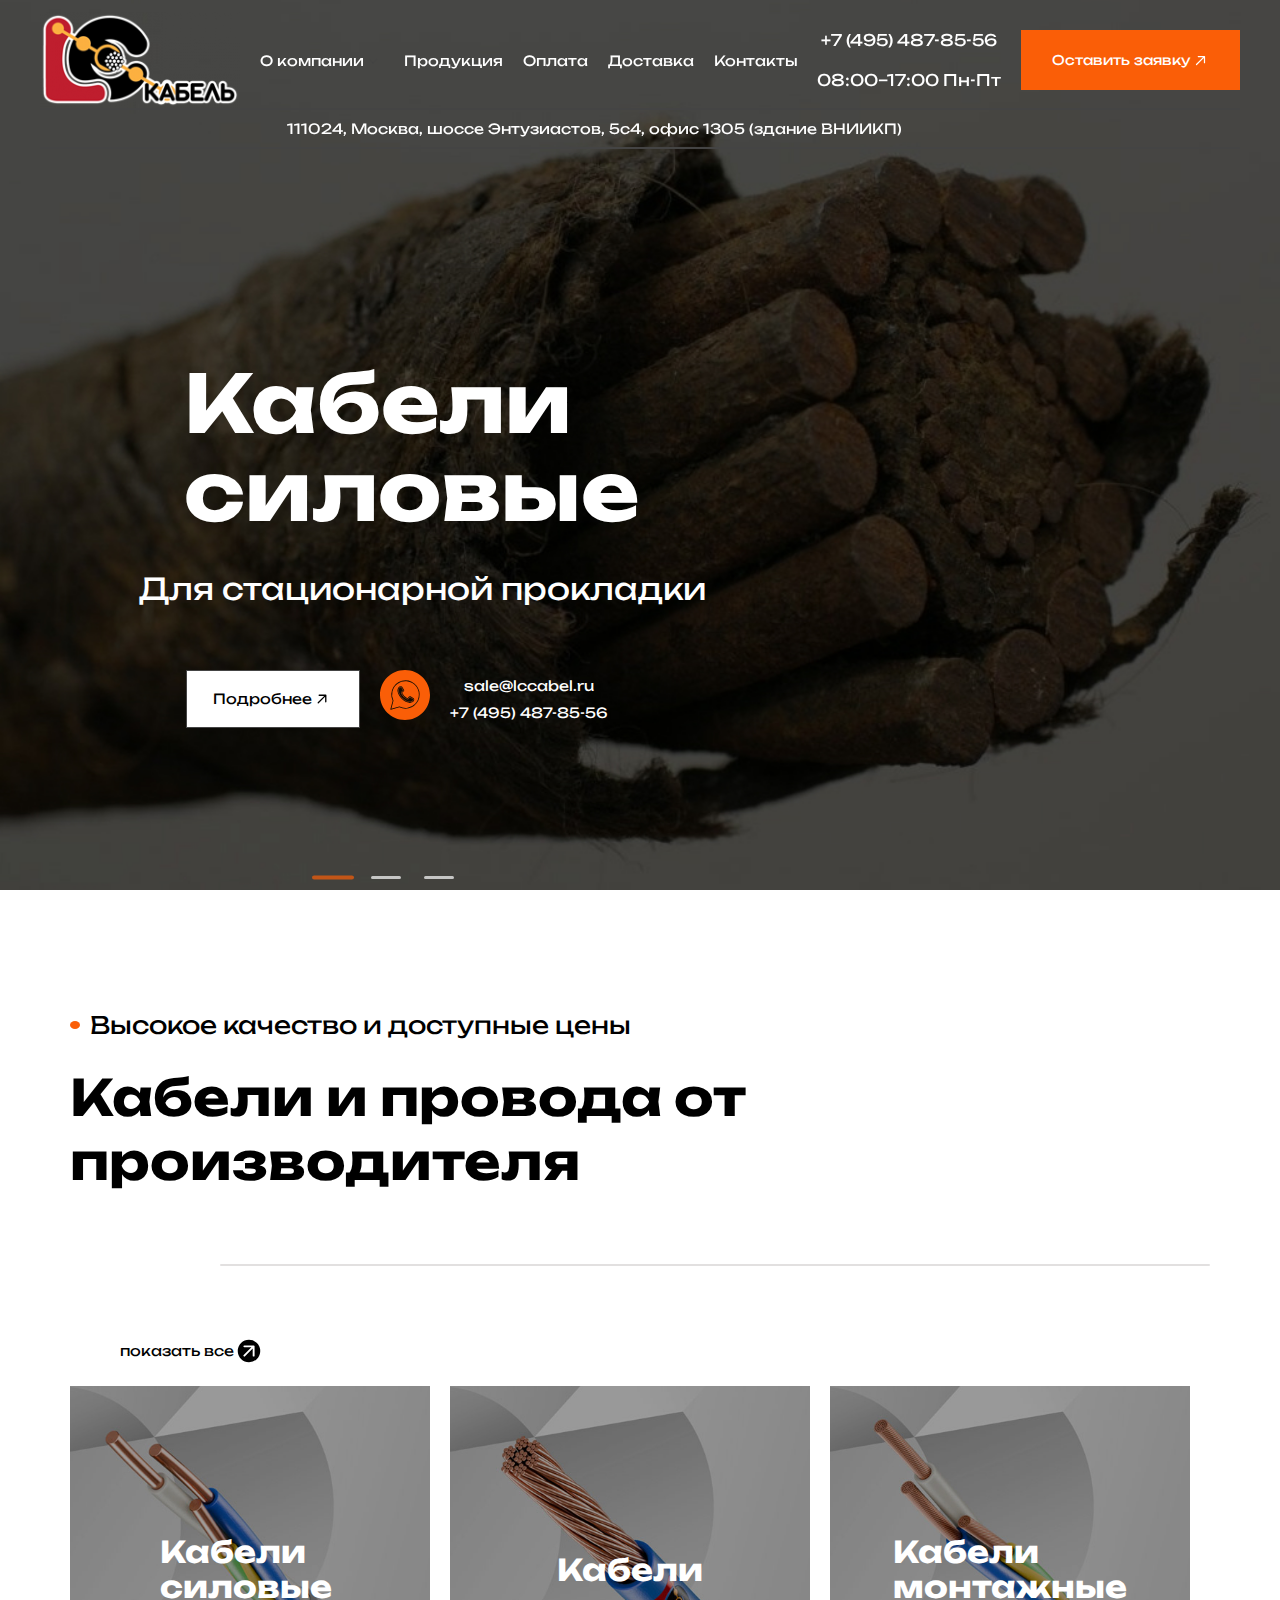
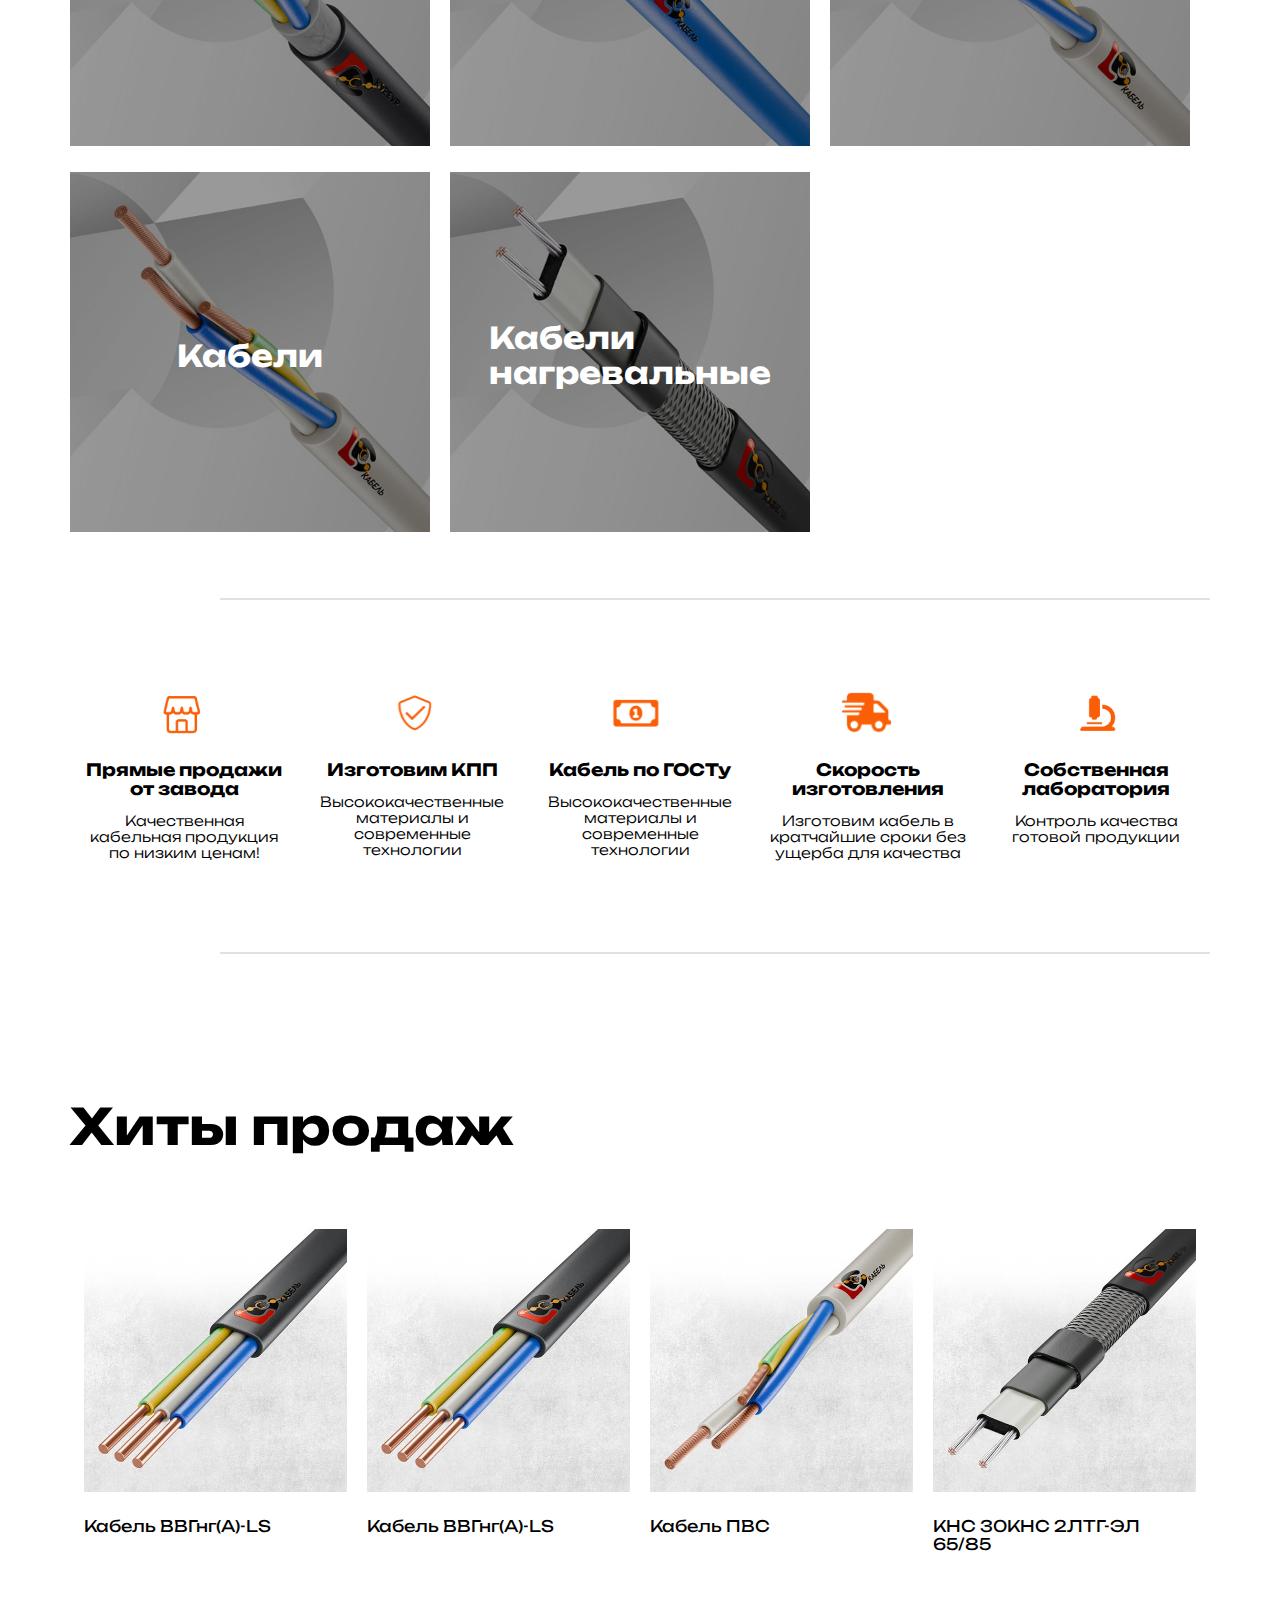
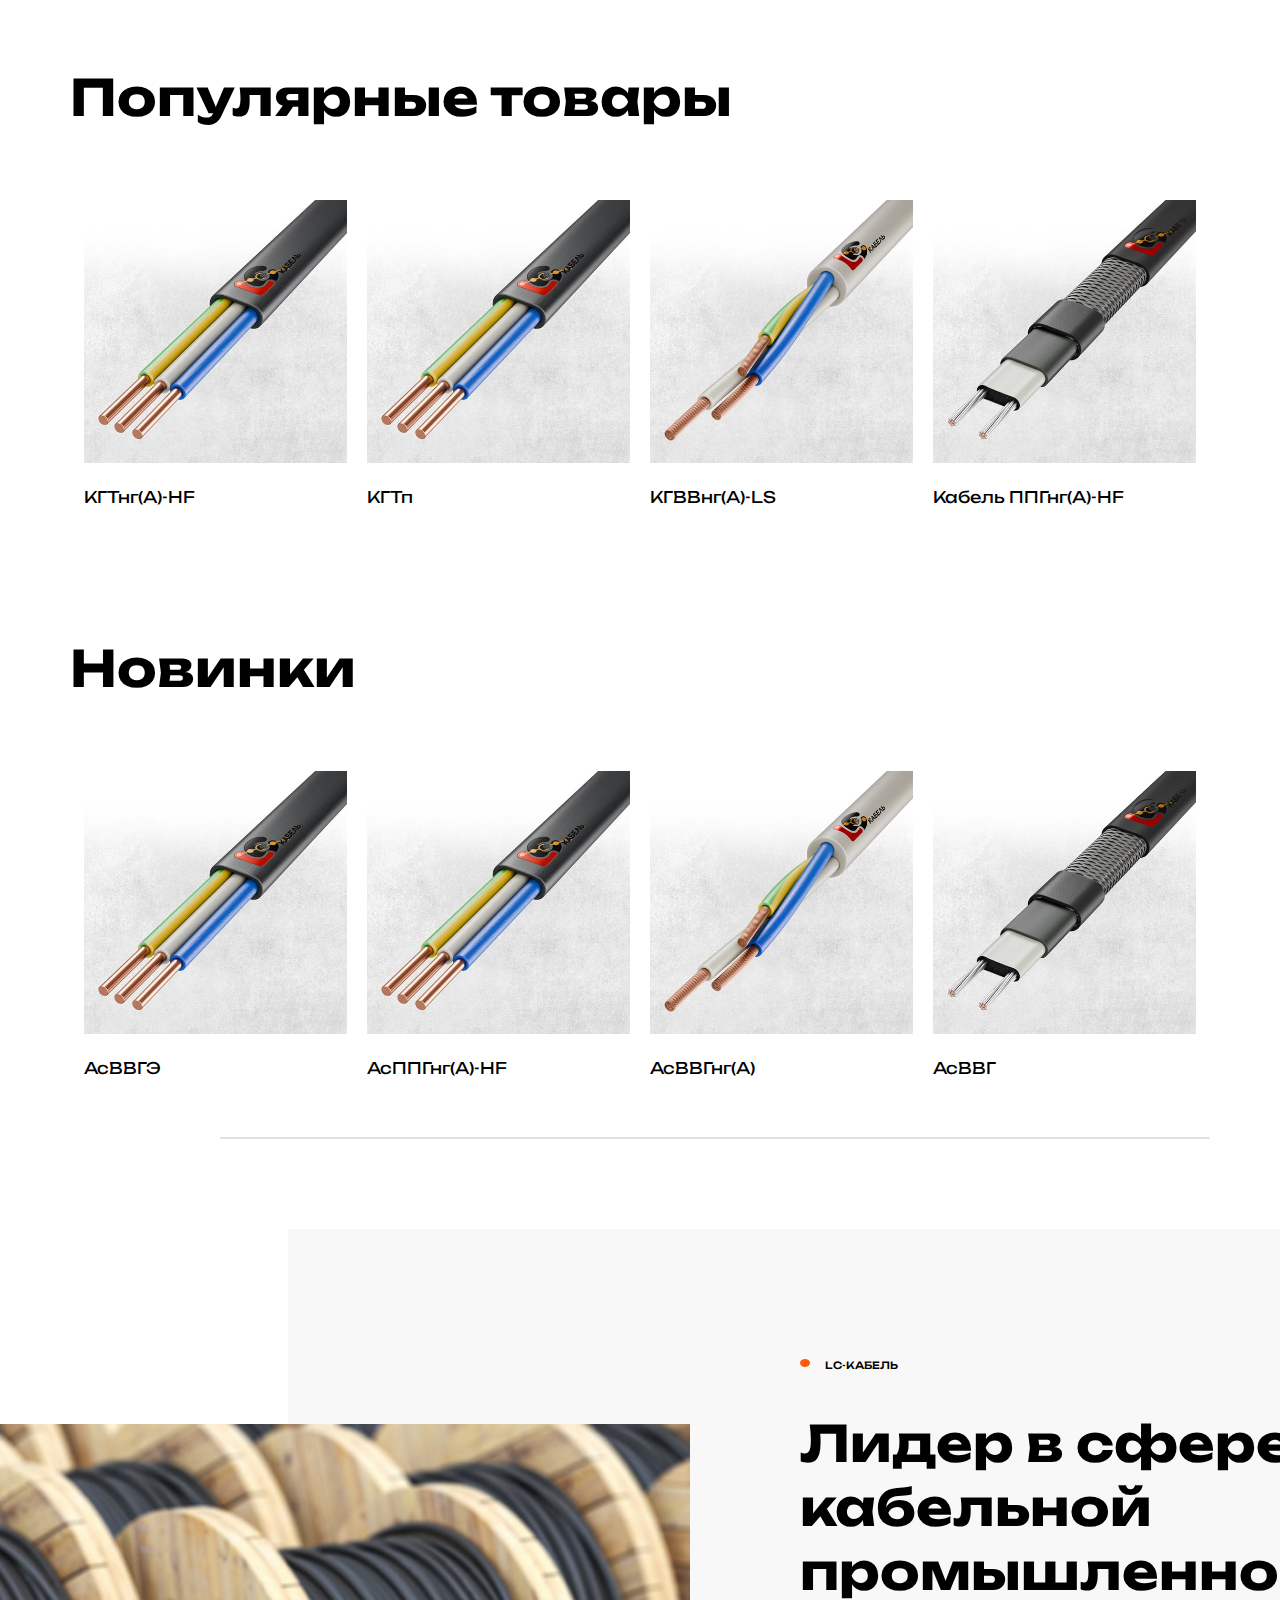
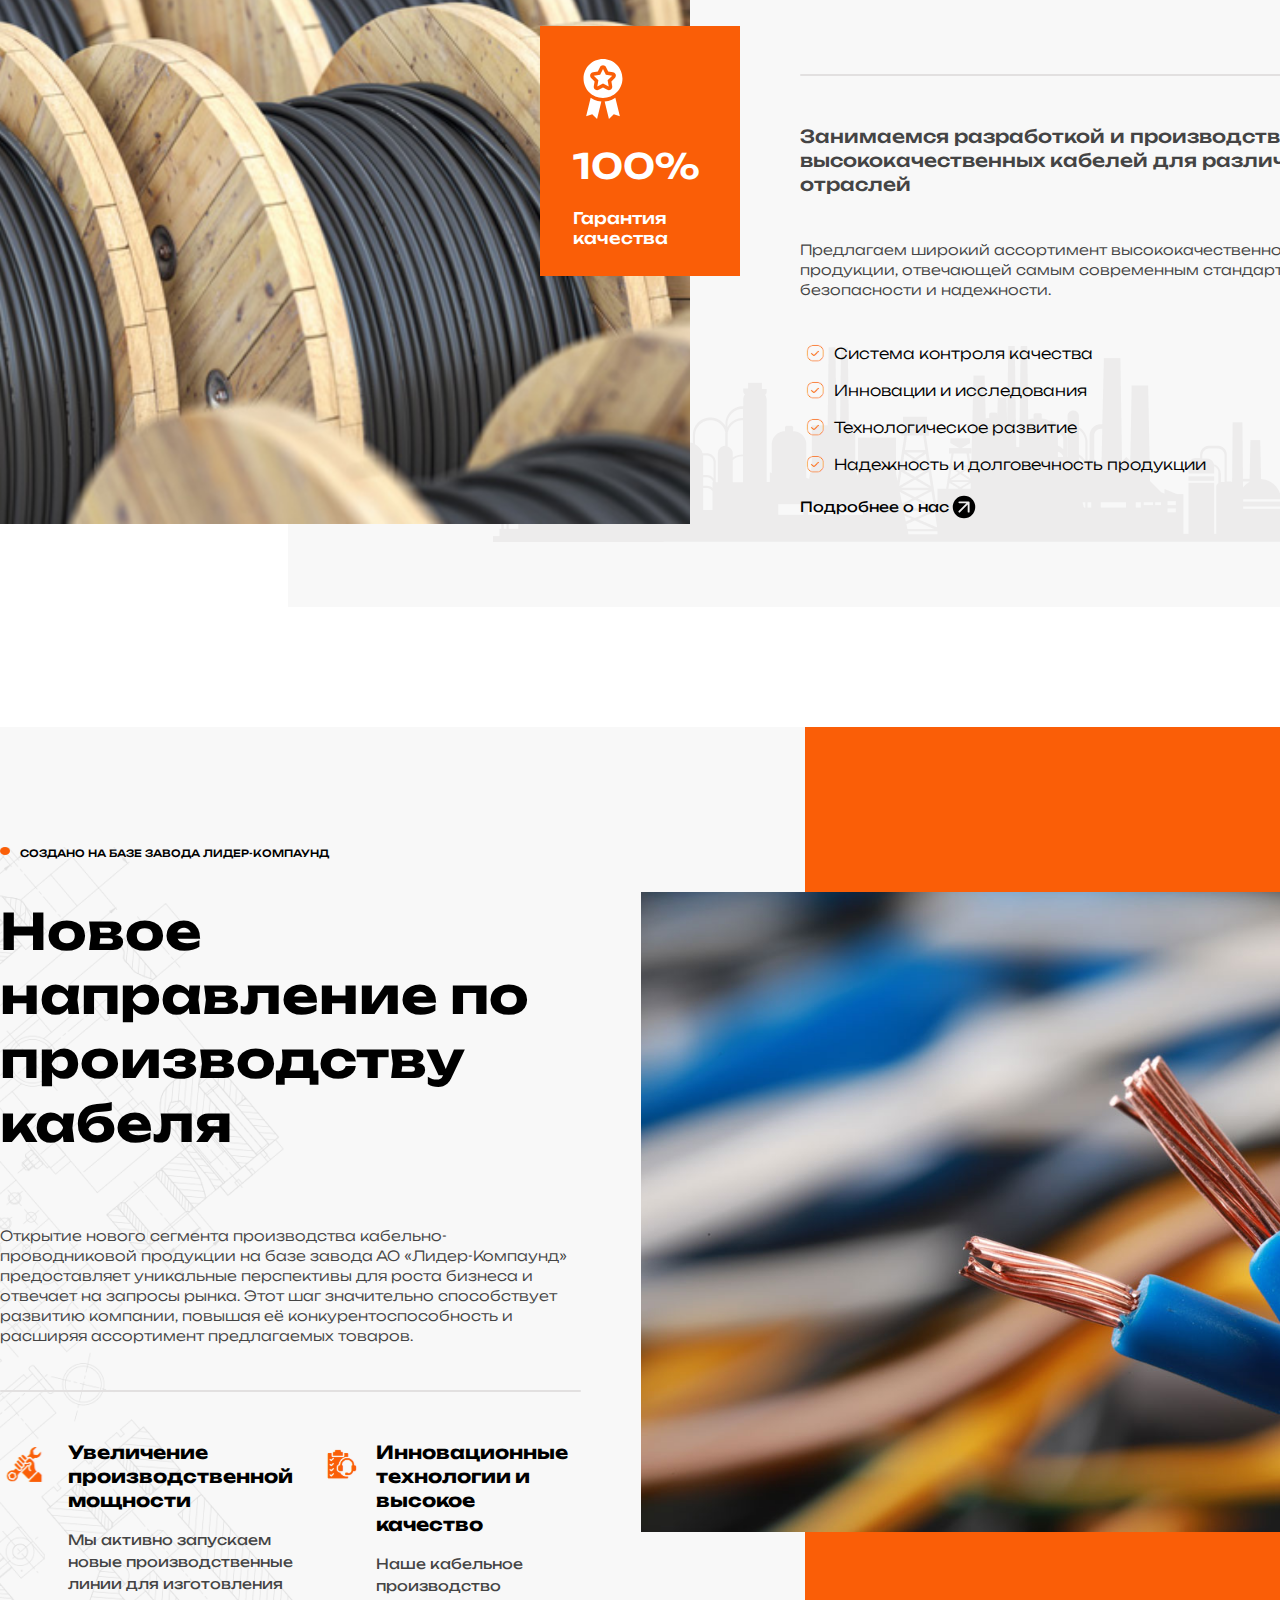
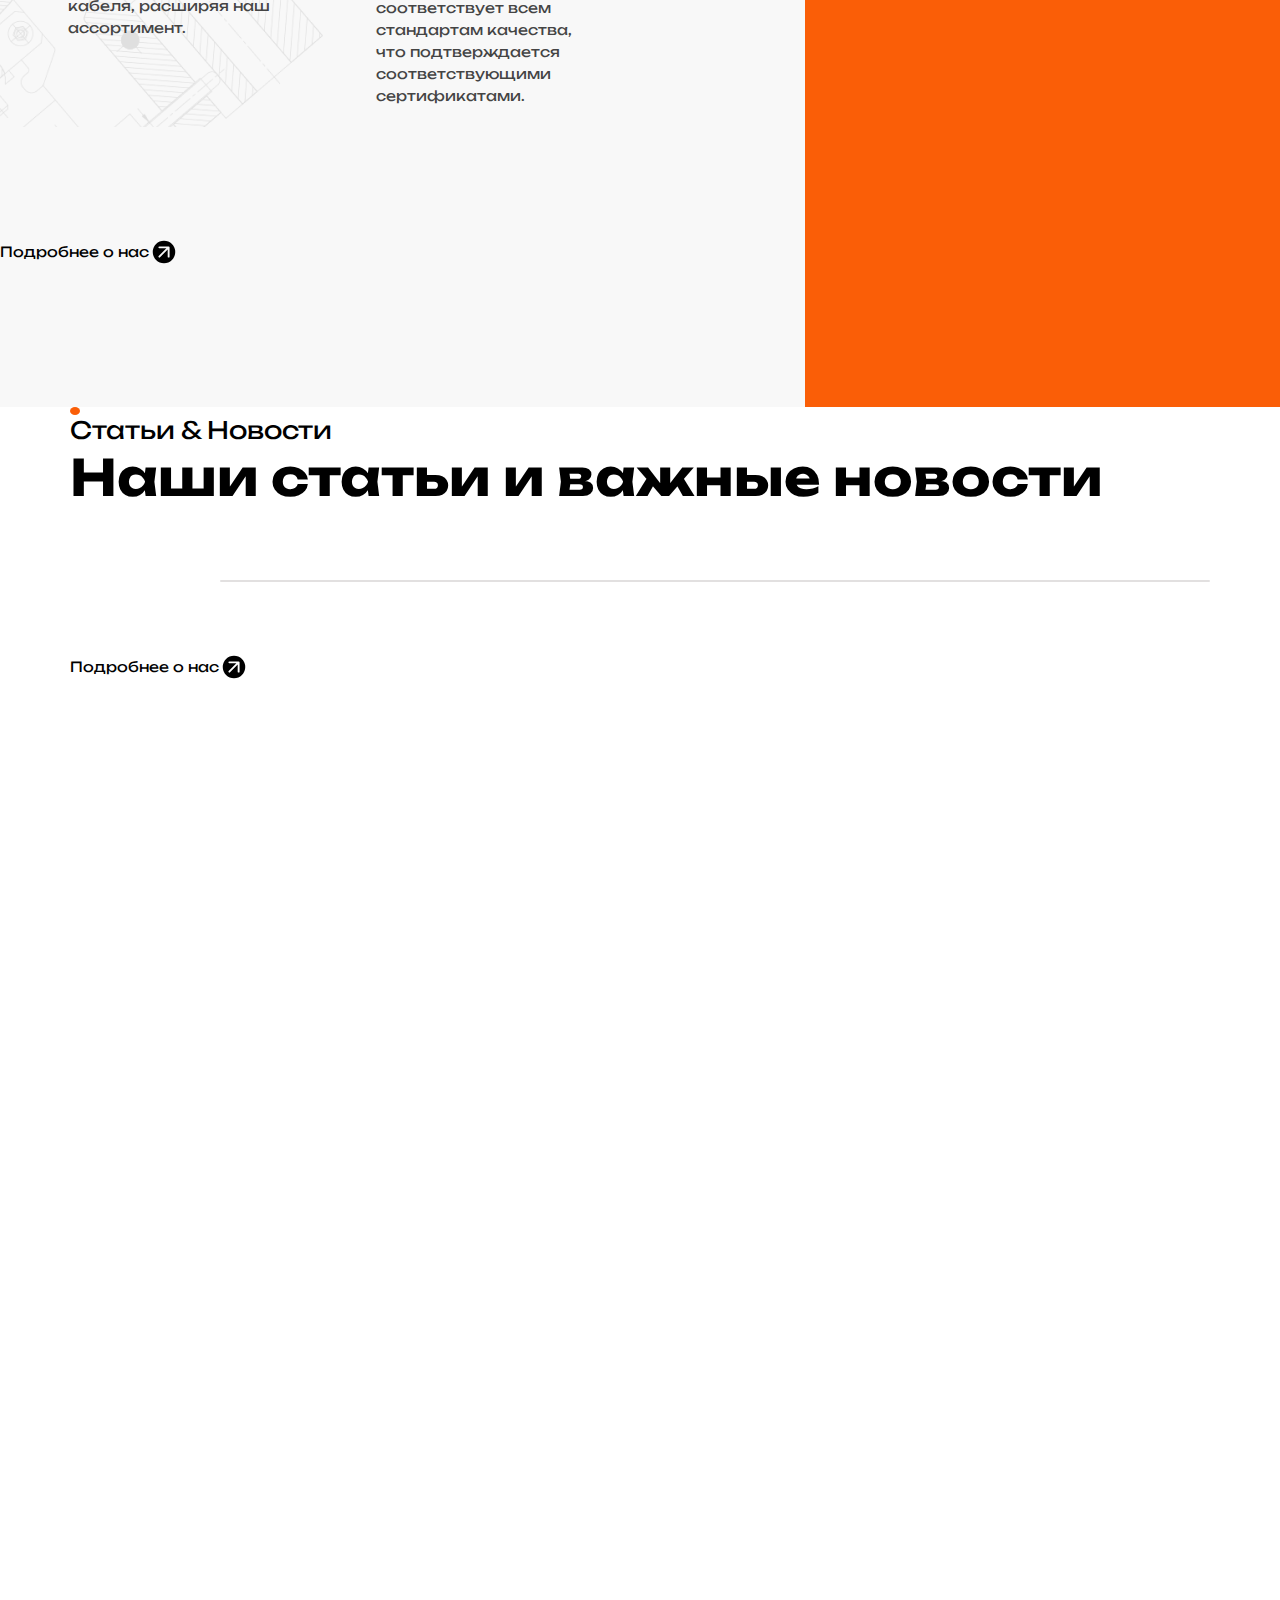
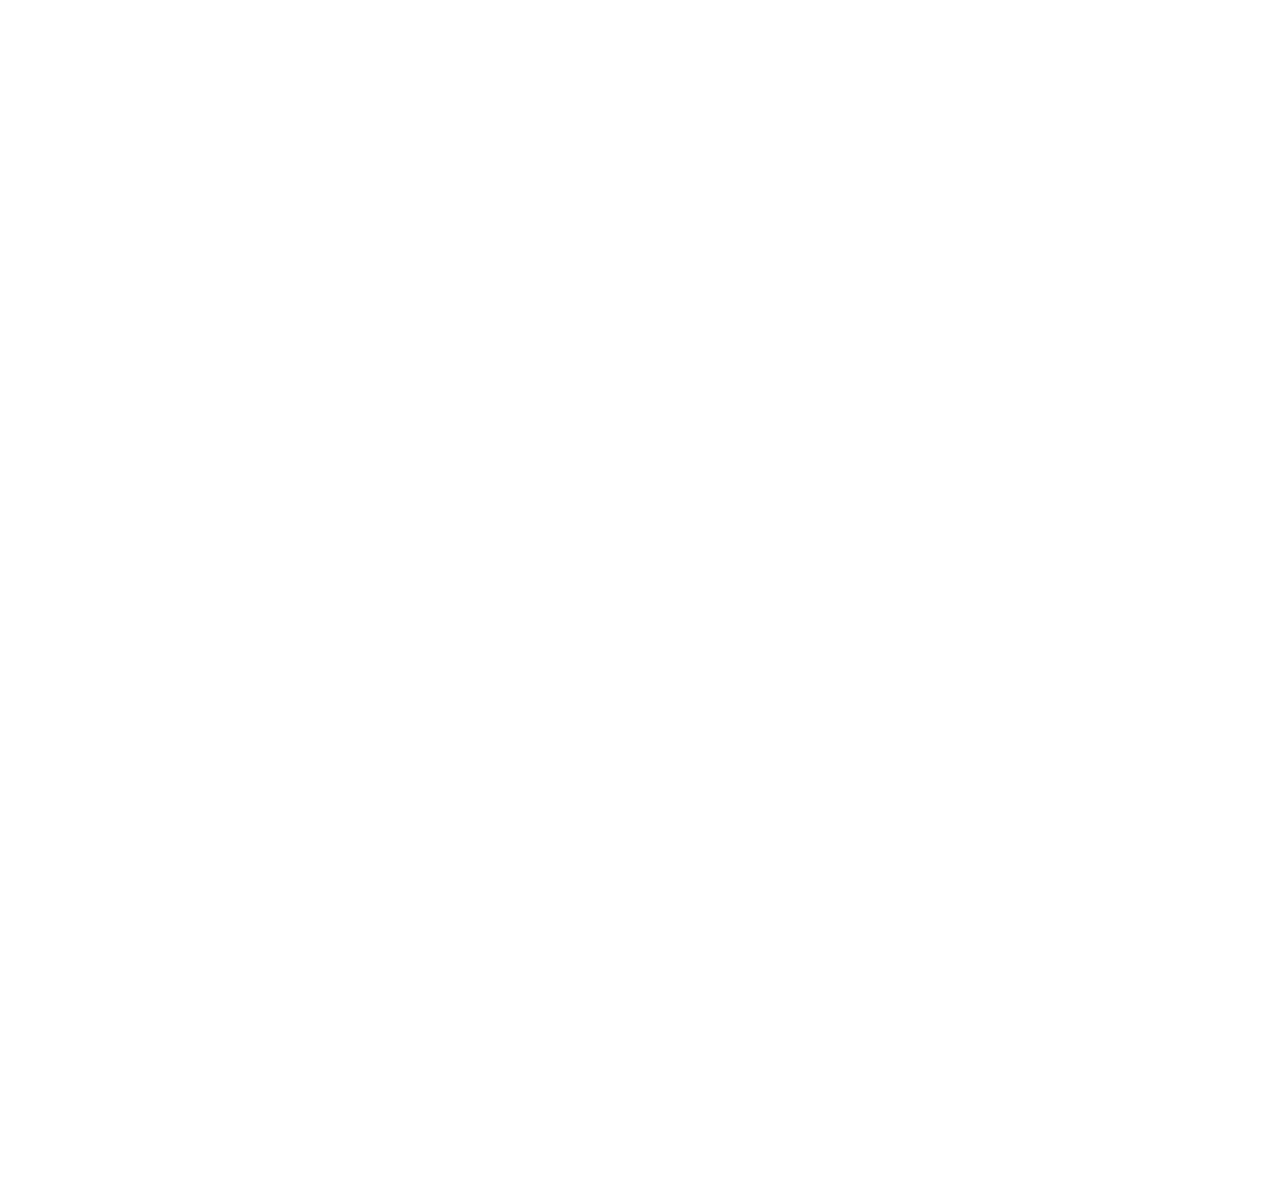
==== index.html @ e9dbd846 "Сделал еще несколько блоков" ====
<!DOCTYPE html>
<html lang="ru">
<head>
    <meta charset="UTF-8">
    <meta name="viewport" content="width=device-width, initial-scale=1.0">
    <title>Кабели и провода в москве</title>
    <link rel="stylesheet" href="css/splide.min.css">
    <link rel="stylesheet" href="css/style.min.css">
</head>
<body>
    <header class="header">    
        <div class="header__wrapper">
            <a href="#" class="header__logo">
                <div class="header__logo-img">
                    <img src="icons/logo.png" alt="logo">
                </div>
            </a>
            <nav class="header__nav">
                <ul class="header__list">
                    <li class="header__item"><a href="#" class="header__link header__link-one">О компании</a></li>
                    <li class="header__item"><a href="#" class="header__link">Продукция</a></li>
                    <li class="header__item"><a href="#" class="header__link">Оплата</a></li>
                    <li class="header__item"><a href="#" class="header__link">Доставка</a></li>
                    <li class="header__item"><a href="#" class="header__link">Контакты</a></li>
                </ul>
            </nav>
            <div class="header__contacts">
                <a href="tel:++7(495)4878556" class="header__contacts-item">+7 (495) 487-85-56</a>
                <span class="header__contacts-item">08:00–17:00 Пн-Пт</span>
            </div>
            <button class="header__btn btn">
                <span>Оставить заявку</span>
                <div class="header__btn-img">
                    <img src="icons/arrow-right.svg" alt="arrow-right">
                </div>
            </button>
        </div>
        <div class="header__addres">
            111024, Москва, шоссе Энтузиастов, 5с4, офис 1305 (здание ВНИИКП)
        </div>   
    </header>
    <main class="content">
        <article class="main">
            <div class="splide" id="slider1" role="group" aria-label="Splide Basic HTML Example">
                <div class="splide__track">
                        <ul class="splide__list">
                            <li class="splide__slide"  data-splide-interval="3000">
                                <div class="main__item">
                                    <img src="img/main-1.jpg" alt="photo-1">
                                    <h2 class="main__item-title">Кабели силовые</h2>
                                    <h4 class="main__item-subtitle">Для стационарной прокладки</h4>
                                    <div class="main__item-down">
                                        <a href="#" class="main__item-btn">
                                            <div class="main__item-name">Подробнее</div>
                                            <div class="main__item-icon">
                                                <img src="icons/arrow-right-black.svg" alt="arrow-right">                                                
                                            </div>
                                        </a>
                                        <a href="#" class="main__item-img">
                                            <img src="icons/phone-message.svg" alt="message-phone">
                                        </a>
                                        <div class="main__item-contacts">
                                            <a href="#" class="main__item-link">sale@lccabel.ru</a>
                                            <a href="#" class="main__item-link">+7 (495) 487-85-56</a>
                                        </div>
                                    </div>
                                </div>
                            </li>
                            <li class="splide__slide"  data-splide-interval="3000">
                                <div class="main__item">
                                    <img src="img/main-2.jpg" alt="photo-2">
                                    <h2 class="main__item-title">ОЕМ производство</h2>
                                    <h4 class="main__item-subtitle main__item-subtitle--slide2">Изготовление кабельно-проводниковой продлукции по вашему техническому заданию</h4>
                                    <div class="main__item-down main__item-down--slide2">
                                        <a href="#" class="main__item-img">
                                            <img src="icons/phone-message.svg" alt="message-phone">
                                        </a>
                                        <div class="main__item-contacts">
                                            <a href="#" class="main__item-link">sale@lccabel.ru</a>
                                            <a href="#" class="main__item-link">+7 (495) 487-85-56</a>
                                        </div>
                                    </div>
                                </div>
                            </li>
                            <li class="splide__slide"  data-splide-interval="3000">
                                <div class="main__item">
                                    <img src="img/main-3.jpg" alt="photo-3">
                                    <h2 class="main__item-title">Кабели монтажные</h2>
                                    <h4 class="main__item-subtitle main__item-subtitle--slide3">Для прокладки внутри помещений и наружных сооружений</h4>
                                    <div class="main__item-down">
                                        <a href="#" class="main__item-btn">
                                            <div class="main__item-name">Подробнее</div>
                                            <div class="main__item-icon">
                                                <img src="icons/arrow-right-black.svg" alt="arrow-right">                                                
                                            </div>
                                        </a>
                                        <a href="#" class="main__item-img">
                                            <img src="icons/phone-message.svg" alt="message-phone">
                                        </a>
                                        <div class="main__item-contacts">
                                            <a href="#" class="main__item-link">sale@lccabel.ru</a>
                                            <a href="#" class="main__item-link">+7 (495) 487-85-56</a>
                                        </div>
                                    </div>
                                </div>
                            </li>
                        </ul>
                </div>
            </div>
        </article>
        <article class="cables">
            <div class="container">
                <div class="cables__top">
                    <span class="cables__title-cyrcle title__cyrcle"></span>
                    <h2 class="cables__subtitle">Высокое качество и доступные цены</h2>
                </div>
                <h2 class="cables__title title">Кабели и провода от производителя</h2>
                <div class="line"></div>
                <a href="#" class="cables__more">
                    <div class="cables__more-text">показать все</div>
                    <div class="cables__more-img">
                        <img src="icons/arrow-right-black2.svg" alt="arrow-black2">
                    </div>
                </a>
                <div class="cables__wrapper">
                    <a href="#" class="cables__item">
                        <div class="cables__item-img">
                            <img src="img/silovye.jpg" alt="cabels silovye">
                        </div>
                        <h3 class="cables__item-title">Кабели силовые</h3>
                    </ф>
                    <a href="#" class="cables__item">
                        <div class="cables__item-img">
                            <img src="img/provoda.jpg" alt="provoda">
                        </div>
                        <h3 class="cables__item-title">Кабели </h3>
                    </a>
                    <a href="#" class="cables__item">
                        <div class="cables__item-img">
                            <img src="img/montazhnye.jpg" alt="montazhnye">
                        </div>
                        <h3 class="cables__item-title">Кабели монтажные</h3>
                    </a>
                    <a href="#" class="cables__item">
                        <div class="cables__item-img">
                            <img src="img/montazhnye.jpg" alt="montazhnye">
                        </div>
                        <h3 class="cables__item-title">Кабели</h3>
                    </a>
                    <a href="#" class="cables__item">
                        <div class="cables__item-img">
                            <img src="img/nagrevatelnye.jpg" alt="nagrevatelnye">
                        </div>
                        <h3 class="cables__item-title">Кабели нагревальные</h3>
                    </a>
                </div>
                <div class="line"></div>
            </div>
        </article>
        <article class="advantages">
            <div class="container">
                <div class="advantages__wrapper">
                    <div class="advantages__item">
                        <div class="advantages__item-icon">
                            <img src="icons/plant.svg" alt="plant">
                        </div>
                        <h2 class="advantages__item-title">Прямые продажи от завода</h2>
                        <p class="advantages__item-descr">Качественная кабельная продукция по низким ценам!</p>
                    </div>
                    <div class="advantages__item">
                        <div class="advantages__item-icon">
                            <img src="icons/kpp.svg" alt="kpp">
                        </div>
                        <h2 class="advantages__item-title">Изготовим КПП</h2>
                        <p class="advantages__item-descr">Высококачественные материалы и современные технологии</p>
                    </div>
                    <div class="advantages__item">
                        <div class="advantages__item-icon icon3">
                            <img src="icons/gost.svg" alt="gost">
                        </div>
                        <h2 class="advantages__item-title">Кабель по ГОСТу</h2>
                        <p class="advantages__item-descr">Высококачественные материалы и современные технологии</p>
                    </div>
                    <div class="advantages__item">
                        <div class="advantages__item-icon">
                            <img src="icons/spead.svg" alt="spead">
                        </div>
                        <h2 class="advantages__item-title">Скорость изготовления</h2>
                        <p class="advantages__item-descr">Изготовим кабель в кратчайшие сроки без ущерба для качества</p>
                    </div>
                    <div class="advantages__item">
                        <div class="advantages__item-icon">
                            <img src="icons/lab.svg" alt="lab">
                        </div>
                        <h2 class="advantages__item-title">Собственная лаборатория</h2>
                        <p class="advantages__item-descr">Контроль качества готовой продукции</p>
                    </div>
                </div>
                <div class="line"></div>
            </div>
        </article>
        <article class="hits">
            <div class="container">
                <div class="hits__title title">Хиты продаж</div>
                <div class="hits__wrapper">
                    <a href="#" class="hits__item">
                        <div class="hits__item-img">
                            <img src="img/hits1.jpg" alt="hits1">
                            <div class="hits__item-more">
                                <img src="icons/basket.svg" alt="basket">
                            </div>
                        </div>
                        <h3 class="hits__item-name">Кабель ВВГнг(А)-LS</h3>                        
                    </a>
                    <a href="#" class="hits__item">
                        <div class="hits__item-img">
                            <img src="img/hits1.jpg" alt="hits1">
                            <div class="hits__item-more">
                                <img src="icons/basket.svg" alt="basket">
                            </div>
                        </div>
                        <h3 class="hits__item-name">Кабель ВВГнг(А)-LS</h3>                        
                    </a>
                    <a href="#" class="hits__item">
                        <div class="hits__item-img">
                            <img src="img/hits2.jpg" alt="hits2">
                            <div class="hits__item-more">
                                <img src="icons/basket.svg" alt="basket">
                            </div>
                        </div>
                        <h3 class="hits__item-name">Кабель ПВС</h3>                        
                    </a>
                    <a href="#" class="hits__item">
                        <div class="hits__item-img">
                            <img src="img/hits3.jpg" alt="hits3">
                            <div class="hits__item-more">
                                <img src="icons/basket.svg" alt="basket">
                            </div>
                        </div>
                        <h3 class="hits__item-name">КНС 30КНС 2ЛТГ-ЭЛ 65/85</h3>                        
                    </a>
                </div>
            </div>
        </article>
        <article class="hits">
            <div class="container">
                <div class="hits__title title">Популярные товары</div>
                <div class="hits__wrapper">
                    <a href="#" class="hits__item">
                        <div class="hits__item-img">
                            <img src="img/hits1.jpg" alt="hits1">
                            <div class="hits__item-more">
                                <img src="icons/basket.svg" alt="basket">
                            </div>
                        </div>
                        <h3 class="hits__item-name">КГТнг(А)-HF</h3>                        
                    </a>
                    <a href="#" class="hits__item">
                        <div class="hits__item-img">
                            <img src="img/hits1.jpg" alt="hits1">
                            <div class="hits__item-more">
                                <img src="icons/basket.svg" alt="basket">
                            </div>
                        </div>
                        <h3 class="hits__item-name">КГТп</h3>                        
                    </a>
                    <a href="#" class="hits__item">
                        <div class="hits__item-img">
                            <img src="img/hits2.jpg" alt="hits2">
                            <div class="hits__item-more">
                                <img src="icons/basket.svg" alt="basket">
                            </div>
                        </div>
                        <h3 class="hits__item-name">КГВВнг(А)-LS</h3>                        
                    </a>
                    <a href="#" class="hits__item">
                        <div class="hits__item-img">
                            <img src="img/hits3.jpg" alt="hits3">
                            <div class="hits__item-more">
                                <img src="icons/basket.svg" alt="basket">
                            </div>
                        </div>
                        <h3 class="hits__item-name">Кабель ППГнг(А)-HF</h3>                        
                    </a>
                </div>
            </div>
        </article>
        <article class="hits">
            <div class="container">
                <div class="hits__title title">Новинки</div>
                <div class="hits__wrapper">
                    <a href="#" class="hits__item">
                        <div class="hits__item-img">
                            <img src="img/hits1.jpg" alt="hits1">
                            <div class="hits__item-more">
                                <img src="icons/basket.svg" alt="basket">
                            </div>
                        </div>
                        <h3 class="hits__item-name">АсВВГЭ</h3>                        
                    </a>
                    <a href="#" class="hits__item">
                        <div class="hits__item-img">
                            <img src="img/hits1.jpg" alt="hits1">
                            <div class="hits__item-more">
                                <img src="icons/basket.svg" alt="basket">
                            </div>
                        </div>
                        <h3 class="hits__item-name">АсППГнг(А)-HF</h3>                        
                    </a>
                    <a href="#" class="hits__item">
                        <div class="hits__item-img">
                            <img src="img/hits2.jpg" alt="hits2">
                            <div class="hits__item-more">
                                <img src="icons/basket.svg" alt="basket">
                            </div>
                        </div>
                        <h3 class="hits__item-name">АсВВГнг(А)</h3>                        
                    </a>
                    <a href="#" class="hits__item">
                        <div class="hits__item-img">
                            <img src="img/hits3.jpg" alt="hits3">
                            <div class="hits__item-more">
                                <img src="icons/basket.svg" alt="basket">
                            </div>
                        </div>
                        <h3 class="hits__item-name">АсВВГ</h3>                        
                    </a>
                </div>
                <div class="line"></div>
            </div>
        </article>
        <article class="leader">
            <div class="leader__box">
                <div class="leader__container">
                    <div class="leader__wrapper">
                        <div class="leader__left">
                            <img src="img/cable_drums.jpg" alt="cable drums">
                        </div>
                        <div class="leader__right">
                            <div class="leader__top">
                                <div class="title__cyrcle"></div>
                                <h2 class="leader__subtitle">LC-Кабель</h2>
                            </div>
                            <h2 class="leader__title title">Лидер в сфере кабельной промышленности</h2>
                            <div class="line leader__line"></div>
                            <p class="leader__descr">
                                Занимаемся разработкой и производством высококачественных кабелей для различных отраслей
                            </p>
                            <p class="leader__subdescr">
                                Предлагаем широкий ассортимент высококачественной продукции, отвечающей самым современным стандартам безопасности и надежности. 
                            </p>
                            <ul class="leader__list">
                                <li class="leader__item">
                                    <div class="leader__item-img">
                                        <img src="icons/check.svg" alt="check">
                                    </div>
                                    <div class="leader__item-name">Система контроля качества</div>
                                </li>
                                <li class="leader__item">
                                    <div class="leader__item-img">
                                        <img src="icons/check.svg" alt="check">
                                    </div>
                                    <div class="leader__item-name">Инновации и исследования</div>
                                </li>
                                <li class="leader__item">
                                    <div class="leader__item-img">
                                        <img src="icons/check.svg" alt="check">
                                    </div>
                                    <div class="leader__item-name">Технологическое развитие</div>
                                </li>
                                <li class="leader__item">
                                    <div class="leader__item-img">
                                        <img src="icons/check.svg" alt="check">
                                    </div>
                                    <div class="leader__item-name">Надежность и долговечность продукции</div>
                                </li>                           
                            </ul>
                            <a href="#" class="cables__more leader__more">
                                <div class="cables__more-text">Подробнее о нас</div>
                                <div class="cables__more-img">
                                    <img src="icons/arrow-right-black2.svg" alt="arrow-black2">
                                </div>
                            </a>
                        </div>  
                        <div class="leader__cable">
                            <div class="leader__cable-img">
                                <img src="icons/medal.svg" alt="medal">
                            </div>
                            <h3 class="leader__cable-percentage">100%</h3>
                            <h3 class="leader__cable-garant">Гарантия качества</h3>
                        </div>
                    </div>
                    
                </div>
            </div>
           
        </article>
        <article class="new">
           <div class="new__box">
                <div class="new__container">
                    <div class="new__wrapper">
                            <div class="new__left">
                                <div class="new__top">
                                    <div class="title__cyrcle"></div>
                                    <h2 class="new__subtitle">Создано на базе завода Лидер-Компаунд</h2>
                                </div>
                                <h2 class="new__title title">Новое направление по производству кабеля</h2>
                                <p class="new__descr">Открытие нового сегмента производства кабельно-проводниковой продукции на базе завода АО «Лидер-Компаунд» предоставляет уникальные перспективы для роста бизнеса и отвечает на запросы рынка. Этот шаг значительно способствует развитию компании, повышая её конкурентоспособность и расширяя ассортимент предлагаемых товаров.</p>
                                <div class="line new__line"></div>
                                <div class="new__links">
                                    <a href="#" class="new__link">
                                        <div class="new__link-img">
                                            <img src="icons/pover.svg" alt="pover">
                                        </div>
                                        <div>
                                            <h3 class="new__link-title">Увеличение производственной мощности</h3>
                                            <p class="new__link-descr">Мы активно запускаем новые производственные линии для изготовления кабеля, расширяя наш ассортимент.</p>
                                        </div>
                                        
                                    </a>
                                    <a href="#" class="new__link">
                                        <div class="new__link-img">
                                            <img src="icons/techologes.svg" alt="technologes">
                                        </div>
                                        <div>
                                            <h3 class="new__link-title">Инновационные технологии и высокое качество</h3>
                                            <p class="new__link-descr">Наше кабельное производство соответствует всем стандартам качества, что подтверждается соответствующими сертификатами.</p>
                                        </div>                                        
                                    </a>
                                </div>
                                <a href="#" class="cables__more leader__more">
                                    <div class="cables__more-text">Подробнее о нас</div>
                                    <div class="cables__more-img">
                                        <img src="icons/arrow-right-black2.svg" alt="arrow-black2">
                                    </div>
                                </a>
                            </div>
                            <div class="new__right">
                                <div class="new__right-img">
                                    <img src="img/new_production-img.jpg" alt="new product">
                                </div>
                            </div>
                    </div>
                </div>
           </div>
        </article>
        <article class="news">
            <div class="container">
                <div class="news__top">
                    <div class="title__cyrcle"></div>
                    <h2 class="news__subtitle">Статьи & Новости</h2>
                </div>
                <h2 class="news__title title">Наши статьи и важные новости</h2>
                <div class="line news__line"></div>
                <a href="#" class="cables__more leader__more">
                    <div class="cables__more-text">Подробнее о нас</div>
                    <div class="cables__more-img">
                        <img src="icons/arrow-right-black2.svg" alt="arrow-black2">
                    </div>
                </a>
                <div class="splide" id="slider2" role="group" aria-label="Splide Basic HTML Example">
                    <div class="splide__track">
                            <ul class="splide__list">
                                <li class="splide__slide"  data-splide-interval="3000">
                                    <div class="news__item">
                                        <div class="news__item-img">
                                            <img src="img/first-cable.jpg" alt="news photo1">
                                            <div class="news__item-date">
                                                <span class="news__item-day">16</span>
                                                <span class="news__item-month">сен</span>
                                            </div>
                                        </div>
                                        <div class="line news__шеуь-line"></div>
                                        <h2 class="news__шеуь-title">Самые крупнейшие производители кабеля в мире</h2>
                                        <div class="news__item-subtitle">История создания первого в мире электрического кабеля связана с развитием электротехники в 19 веке. В 1820-х годах начались эксперименты с передачей электричества, что стало возможным благодаря открытию электромагнитных явлений, исследуемых...</div>
                                        <a href="#" class="cables__more leader__more">
                                            <div class="cables__more-text">Подробнее о нас</div>
                                            <div class="cables__more-img">
                                                <img src="icons/arrow-right-black2.svg" alt="arrow-black2">
                                            </div>
                                        </a>
                                    </div>
                                </li>
                            </ul>
                    </div>
                </div>
            </div>
        </article>
    </main>

    <script src="js/splide.min.js"></script>
    <script src="js/script.js"></script>
</body>
</html>
---- css/style.min.css ----
@import"https://fonts.googleapis.com/css2?family=Unbounded:wght@200..900&display=swap";body{margin:0;padding:0;background-color:#fff}*{margin:0;padding:0;-webkit-box-sizing:border-box;box-sizing:border-box;font-family:"Unbounded",sans-serif;font-optical-sizing:auto;font-weight:400}img{width:100%;height:100%;-o-object-fit:cover;object-fit:cover}ul{list-style:none}a{text-decoration:none}.container{max-width:1140px;margin:0 auto}.btn{width:219px;height:60px;background-color:#fa5e07;color:#fff;padding:17px 30px;font-family:"Unbounded",sans-serif;font-weight:400;border:none;position:relative;-webkit-transition:all .4s;transition:all .4s;cursor:pointer}.btn:before{content:"";position:absolute;top:0;left:0;width:0;height:100%;background-color:#9e3700;-webkit-transition:all .4s;transition:all .4s;opacity:10%}.btn:hover:before{width:100%}.title{font-weight:700;color:#000;font-size:50px;line-height:64px;margin-bottom:71px}.title__cyrcle{width:10px;height:8px;border-radius:100%;background-color:#fa5e07}.line{background-color:#e2e0e0;max-width:1055px;height:2px;border-radius:2px;margin-left:150px;margin-bottom:70px}.header{padding:12px 40px;position:fixed;width:100%;z-index:100}.header__wrapper{display:-webkit-box;display:-ms-flexbox;display:flex;-webkit-box-align:center;-ms-flex-align:center;align-items:center;-webkit-box-pack:justify;-ms-flex-pack:justify;justify-content:space-between}.header__logo{max-width:200px;max-height:96px}.header__list{display:-webkit-box;display:-ms-flexbox;display:flex;-webkit-box-align:center;-ms-flex-align:center;align-items:center;-webkit-box-pack:center;-ms-flex-pack:center;justify-content:center;gap:20px}.header__link{font-size:14px;line-height:16px;color:#fff;font-weight:400;-webkit-transition:all .4s;transition:all .4s}.header__link:hover{color:#fa5e07}.header__link-one{position:relative;margin-right:20px}.header__link-one:before{content:"";position:absolute;top:50%;right:-10px;width:6px;height:1px;background-color:#444;-webkit-transform:translateY(-50%) rotate(50deg);transform:translateY(-50%) rotate(50deg);-webkit-transition:all .4s;transition:all .4s}.header__link-one::after{content:"";position:absolute;top:50%;right:-14px;width:6px;height:1px;background-color:#444;-webkit-transform:translateY(-50%) rotate(-50deg);transform:translateY(-50%) rotate(-50deg);-webkit-transition:all .4s;transition:all .4s}.header__link-one:hover:before{background-color:#fa5e07}.header__link-one:hover::after{background-color:#fa5e07}.header__contacts{display:-webkit-box;display:-ms-flexbox;display:flex;-webkit-box-align:center;-ms-flex-align:center;align-items:center;-webkit-box-pack:center;-ms-flex-pack:center;justify-content:center;gap:20px;-webkit-box-orient:vertical;-webkit-box-direction:normal;-ms-flex-direction:column;flex-direction:column}.header__contacts-item{font-weight:400;font-family:"Unbounded",sans-serif;font-size:16px;color:#fff}.header__btn{display:-webkit-box;display:-ms-flexbox;display:flex;-webkit-box-align:center;-ms-flex-align:center;align-items:center;-webkit-box-pack:center;-ms-flex-pack:center;justify-content:center;gap:2px}.header__btn-img{width:15px;height:15px;-webkit-transform:rotate(-45deg);transform:rotate(-45deg);-webkit-transition:all .4s;transition:all .4s}.header__btn:hover .header__btn-img{-webkit-transform:rotate(0);transform:rotate(0)}.header .header__addres{width:100%;padding:10px 0;font-weight:400;font-size:14px;color:#fff;text-align:right;border-top:2px solid #444;border-bottom:2px solid #444;padding-right:338px}.main__item{width:100%;height:890px;position:relative}.main__item-title{font-weight:700;font-size:80px;line-height:88px;color:#fff;position:absolute;z-index:100;bottom:30%;left:30%;-webkit-transform:translate(-50%, -50%);transform:translate(-50%, -50%);max-width:400px}.main__item-subtitle{font-weight:400;font-size:30px;line-height:35px;color:#fff;position:absolute;z-index:100;bottom:30%;left:33%;-webkit-transform:translate(-50%, -50%);transform:translate(-50%, -50%)}.main__item-subtitle--slide2{max-width:900px;left:40%;bottom:25%}.main__item-subtitle--slide3{max-width:900px;left:40%;bottom:25%}.main__item-down{position:absolute;z-index:100;bottom:15%;left:31%;-webkit-transform:translate(-50%, -50%);transform:translate(-50%, -50%);display:-webkit-box;display:-ms-flexbox;display:flex;-ms-flex-line-pack:center;align-content:center;-webkit-box-pack:center;-ms-flex-pack:center;justify-content:center;gap:20px}.main__item-down--slide2{left:27%}.main__item-btn{width:174px;height:58px;background-color:#fff;border:1px solid #444;display:-webkit-box;display:-ms-flexbox;display:flex;-webkit-box-align:center;-ms-flex-align:center;align-items:center;-webkit-box-pack:center;-ms-flex-pack:center;justify-content:center;position:relative}.main__item-btn:before{content:"";position:absolute;top:0;left:0;width:0;height:100%;background-color:rgba(250,97,7,.8);-webkit-transition:all .4s;transition:all .4s}.main__item-btn:hover .main__item-name{color:#fff}.main__item-btn:hover .main__item-icon{-webkit-transform:rotate(0);transform:rotate(0);color:#fff}.main__item-btn:hover:before{width:100%}.main__item-name{font-weight:400;font-size:14px;color:#000;opacity:1;position:relative;z-index:200;-webkit-transition:all .4s;transition:all .4s}.main__item-icon{width:20px;height:20px;-webkit-transform:rotate(-45deg);transform:rotate(-45deg);-webkit-transition:all .4s;transition:all .4s}.main__item-img{width:50px;height:50px}.main__item-contacts{display:-webkit-box;display:-ms-flexbox;display:flex;-webkit-box-orient:vertical;-webkit-box-direction:normal;-ms-flex-direction:column;flex-direction:column;-webkit-box-align:center;-ms-flex-align:center;align-items:center;-webkit-box-pack:center;-ms-flex-pack:center;justify-content:center;gap:10px}.main__item-link{font-weight:400;font-size:14px;color:#fff}.splide__pagination{-webkit-box-pack:start;-ms-flex-pack:start;justify-content:start;left:22%}.splide__pagination__page{-webkit-box-pack:start;-ms-flex-pack:start;justify-content:start;width:30px;height:3px;background-color:#fff;border-radius:2px;margin-left:20px}.splide__pagination__page.is-active{width:30px;height:3px;background-color:#fa5e07;border-radius:2px}.cables{padding:120px 0 20px 0}.cables__top{display:-webkit-box;display:-ms-flexbox;display:flex;-webkit-box-align:center;-ms-flex-align:center;align-items:center;-webkit-box-pack:start;-ms-flex-pack:start;justify-content:start;gap:10px;margin-bottom:25px}.cables__title{max-width:700px}.cables__wrapper{display:-webkit-box;display:-ms-flexbox;display:flex;-webkit-box-pack:start;-ms-flex-pack:start;justify-content:start;-webkit-box-align:center;-ms-flex-align:center;align-items:center;-ms-flex-wrap:wrap;flex-wrap:wrap;gap:20px;margin-bottom:60px}.cables__item{width:360px;min-height:366px;position:relative;border-radius:10px}.cables__item-img{width:100%;height:100%;border-radius:10px}.cables__item-title{position:absolute;top:50%;left:50%;-webkit-transform:translate(-50%, -50%);transform:translate(-50%, -50%);color:#fff;font-weight:700;font-size:30px;line-height:35px}.cables__more{display:-webkit-box;display:-ms-flexbox;display:flex;-webkit-box-align:center;-ms-flex-align:center;align-items:center;-webkit-box-pack:start;-ms-flex-pack:start;justify-content:start;margin-left:50px;margin-bottom:20px}.cables__more-text{font-weight:400;font-size:14px;line-height:20px;color:#000;-webkit-transition:all .4s;transition:all .4s}.cables__more-img{width:30px;height:30px;-webkit-transform:rotate(-45deg);transform:rotate(-45deg);-webkit-transition:all .4s;transition:all .4s}.cables__more:hover .cables__more-text{color:#fa5e07}.cables__more:hover .cables__more-img{fill:#fa5e07;-webkit-transform:rotate(0);transform:rotate(0)}.advantages{padding:0 0 20px 0}.advantages__wrapper{display:-webkit-box;display:-ms-flexbox;display:flex;-webkit-box-align:center;-ms-flex-align:center;align-items:center;-webkit-box-pack:center;-ms-flex-pack:center;justify-content:center;gap:20px;-ms-flex-wrap:wrap;flex-wrap:wrap;margin-bottom:70px}.advantages__item{max-width:208px;min-height:192px}.advantages__item-icon{width:60px;height:50px;margin:0 auto;margin-bottom:20px}.advantages__item-title{font-weight:700;font-size:17px;line-height:19px;color:#000;margin-bottom:15px;text-align:center}.advantages__item-descr{font-weight:300;font-size:14px;line-height:16px;color:#000;margin-bottom:10px;text-align:center}.hits{padding:50px 0 20px 0}.hits__wrapper{display:-webkit-box;display:-ms-flexbox;display:flex;-webkit-box-align:center;-ms-flex-align:center;align-items:center;-webkit-box-pack:center;-ms-flex-pack:center;justify-content:center;gap:20px}.hits__item{max-width:263px;min-height:366px;overflow:hidden}.hits__item-img{width:100%;height:263px;margin-bottom:25px;position:relative;overflow:hidden}.hits__item-img.active .hits__item-more{-webkit-transform:translate(-50%, -150%);transform:translate(-50%, -150%)}.hits__item-name{font-weight:400;font-size:16px;line-height:18px;color:#000}.hits__item-more{width:50px;height:50px;position:absolute;display:-webkit-box;display:-ms-flexbox;display:flex;-webkit-box-align:center;-ms-flex-align:center;align-items:center;-webkit-box-pack:center;-ms-flex-pack:center;justify-content:center;bottom:-50px;left:50%;-webkit-transform:translateX(-50%);transform:translateX(-50%);background-color:#fff;-webkit-transition:all .4s;transition:all .4s}.hits__item-more img{width:20px;height:20px}.hits__item-more:hover{background-color:#fa5e07}.leader{padding:130px 0 65px 0;background:-webkit-gradient(linear, left top, right top, color-stop(22.5%, #FFFFFF), color-stop(14.5%, #F8F8F8));background:linear-gradient(90deg, #FFFFFF 22.5%, #F8F8F8 14.5%);margin-bottom:120px}.leader__box{background-image:url("../img/bg-1.png");background-position:right bottom;background-repeat:no-repeat}.leader__container{max-width:1750px;margin:0 auto}.leader__wrapper{display:-webkit-box;display:-ms-flexbox;display:flex;-webkit-box-align:center;-ms-flex-align:center;align-items:center;-webkit-box-pack:center;-ms-flex-pack:center;justify-content:center;gap:110px;position:relative}.leader__left{width:800px;min-height:700px;margin-top:50px}.leader__left img{width:800px;height:700px}.leader__right{max-width:630px;-ms-flex-item-align:start;align-self:start}.leader__top{display:-webkit-box;display:-ms-flexbox;display:flex;-webkit-box-align:start;-ms-flex-align:start;align-items:start;-webkit-box-pack:start;-ms-flex-pack:start;justify-content:start;gap:15px}.leader__subtitle{font-weight:500;font-size:10px;line-height:12px;text-transform:uppercase;color:#000;margin-bottom:40px}.leader__line{width:100%;max-width:100%;margin:0 auto;margin-bottom:48px}.leader__descr{font-weight:500;font-size:18px;line-height:24px;color:#444;margin-bottom:44px}.leader__subdescr{font-weight:300;font-size:14px;line-height:20px;color:#444;margin-bottom:44px}.leader__item{display:-webkit-box;display:-ms-flexbox;display:flex;-webkit-box-align:start;-ms-flex-align:start;align-items:start;-webkit-box-pack:start;-ms-flex-pack:start;justify-content:start;margin-bottom:15px;gap:6px}.leader__item-img{width:28px;height:22px}.leader__item-name{font-weight:300;font-size:15px;line-height:20px;color:#000}.leader__more{margin-left:0}.leader__cable{position:absolute;background-color:#fa5e07;padding:33px;width:200px;height:250px;top:50%;left:50%;-webkit-transform:translate(-50%, -50%);transform:translate(-50%, -50%)}.leader__cable-img{width:60px;height:60px;margin-bottom:20px}.leader__cable-percentage{font-size:35px;font-weight:600;line-height:54px;color:#fff;margin-bottom:15px}.leader__cable-garant{color:#fff;font-size:16px;font-weight:500;line-height:20px}.new{padding:120px 0;background-image:-webkit-gradient(linear, left top, right top, color-stop(62.9%, #F8F8F8), color-stop(62.9%, #fa5e07));background-image:linear-gradient(90deg, #F8F8F8 62.9%, #fa5e07 62.9%)}.new__container{max-width:1750px;margin:0 auto}.new__box{background-image:url("../img/bg-2.png");background-position:left top;background-repeat:no-repeat}.new__wrapper{display:-webkit-box;display:-ms-flexbox;display:flex;-webkit-box-align:center;-ms-flex-align:center;align-items:center;-webkit-box-pack:start;-ms-flex-pack:start;justify-content:start;gap:60px}.new__left{max-width:860px;min-height:950px}.new__top{display:-webkit-box;display:-ms-flexbox;display:flex;-webkit-box-align:start;-ms-flex-align:start;align-items:start;-webkit-box-pack:start;-ms-flex-pack:start;justify-content:start;gap:10px}.new__subtitle{font-weight:500;font-size:10px;line-height:12px;text-transform:uppercase;color:#000;margin-bottom:40px}.new__title{max-width:660px}.new__descr{font-weight:300;font-size:14px;line-height:20px;color:#444;margin-bottom:44px;max-width:620px}.new__line{width:100%;max-width:100%;margin:0 auto;margin-bottom:48px}.new__links{display:-webkit-box;display:-ms-flexbox;display:flex;-webkit-box-align:start;-ms-flex-align:start;align-items:start;-webkit-box-pack:start;-ms-flex-pack:start;justify-content:start;gap:17px}.new__link{display:-webkit-box;display:-ms-flexbox;display:flex;-webkit-box-align:start;-ms-flex-align:start;align-items:start;-webkit-box-pack:start;-ms-flex-pack:start;justify-content:start;gap:17px}.new__link-img{width:60px;height:60px}.new__link-title{font-weight:700;color:#000;font-size:18px;line-height:24px;margin-bottom:17px;max-width:218px}.new__link-descr{font-size:14px;line-height:22px;color:#444;max-width:265px;margin-bottom:130px}.new__right{max-width:860px;min-height:950px}.new__right-img{width:820px;height:640px}/*# sourceMappingURL=style.min.css.map */
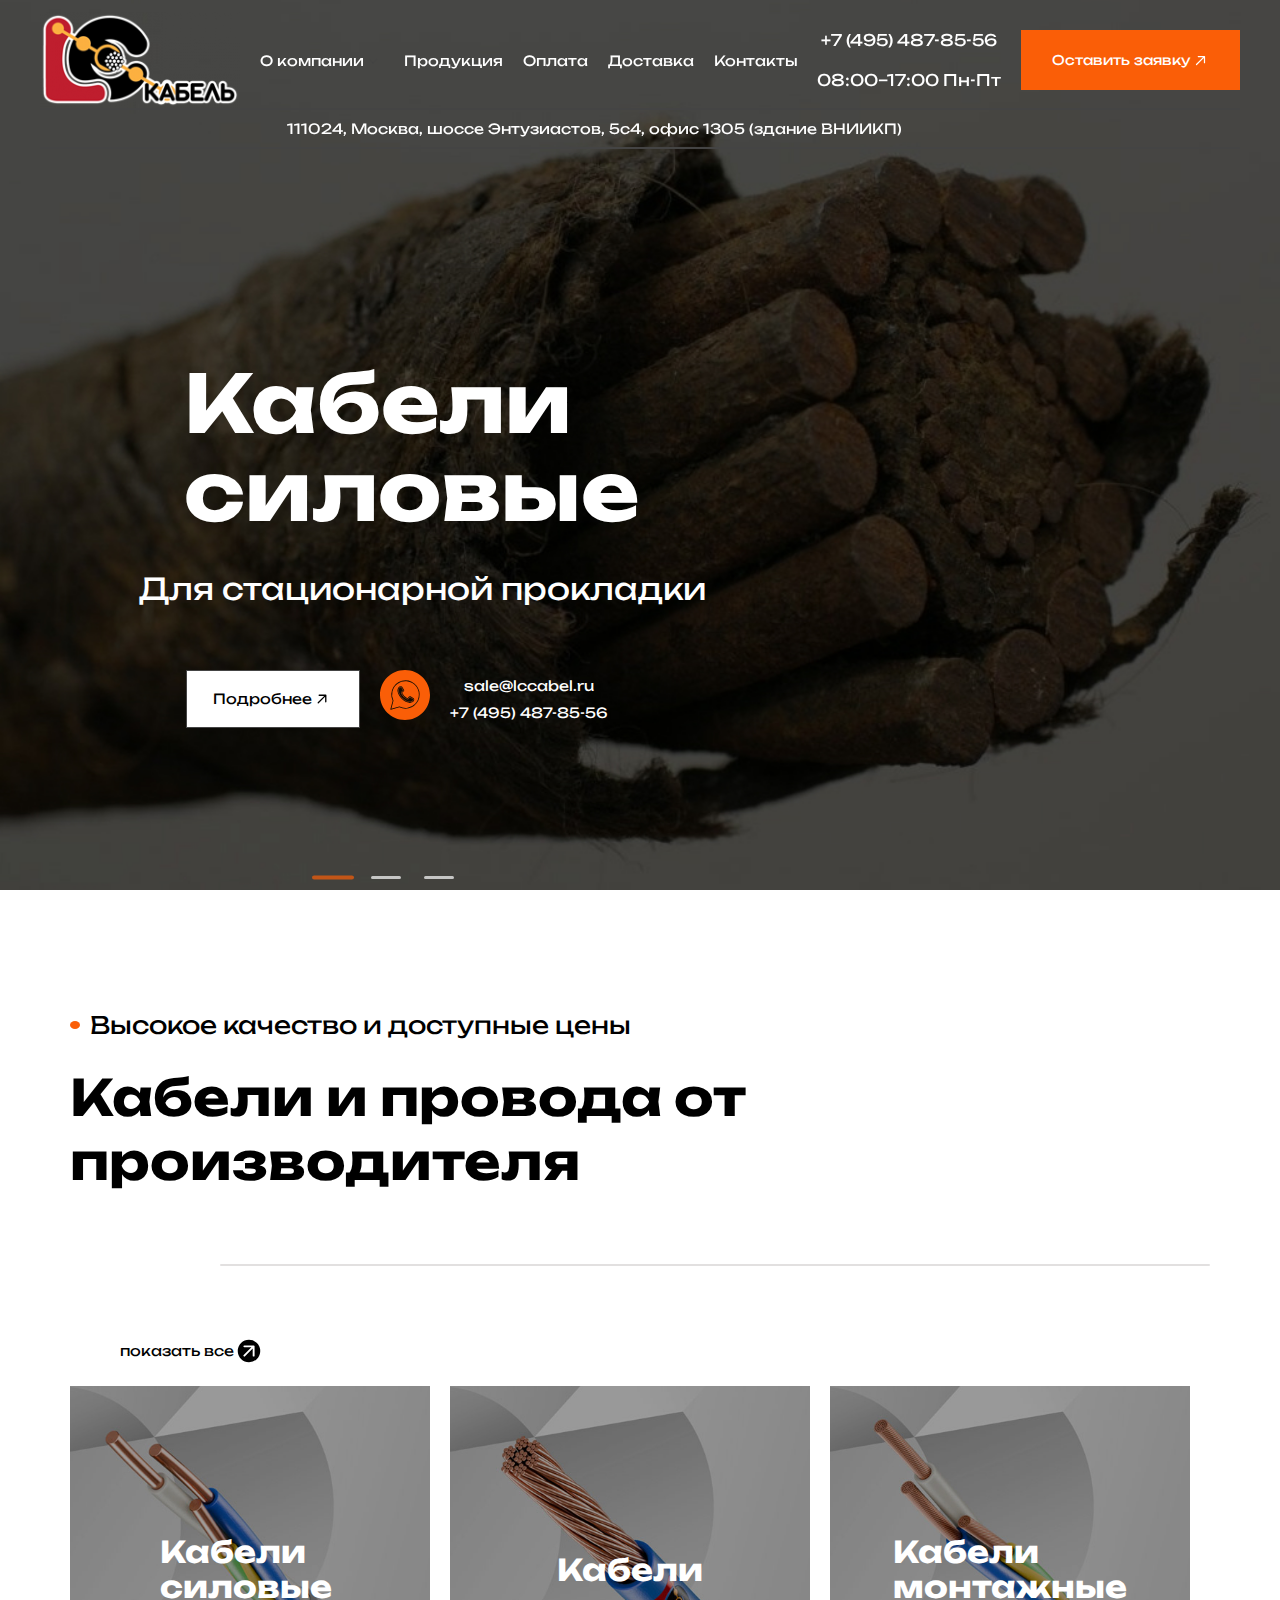
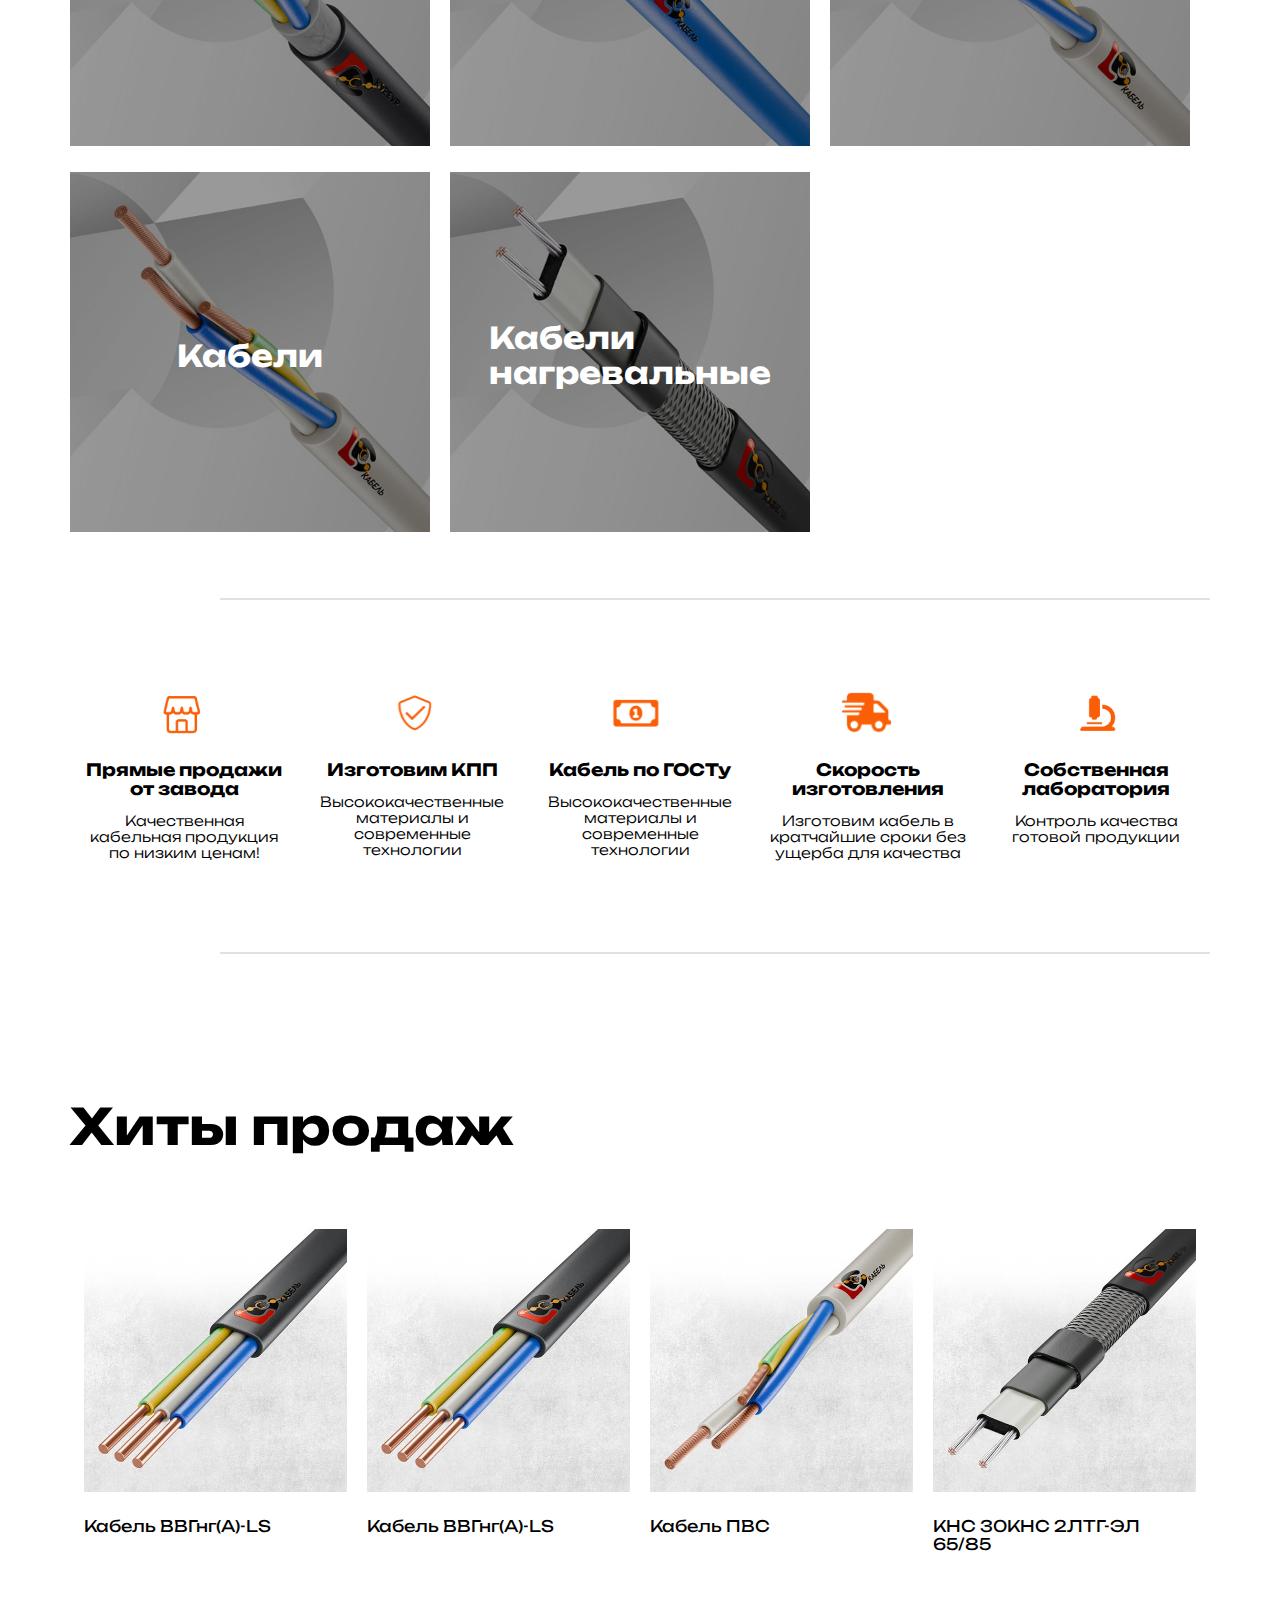
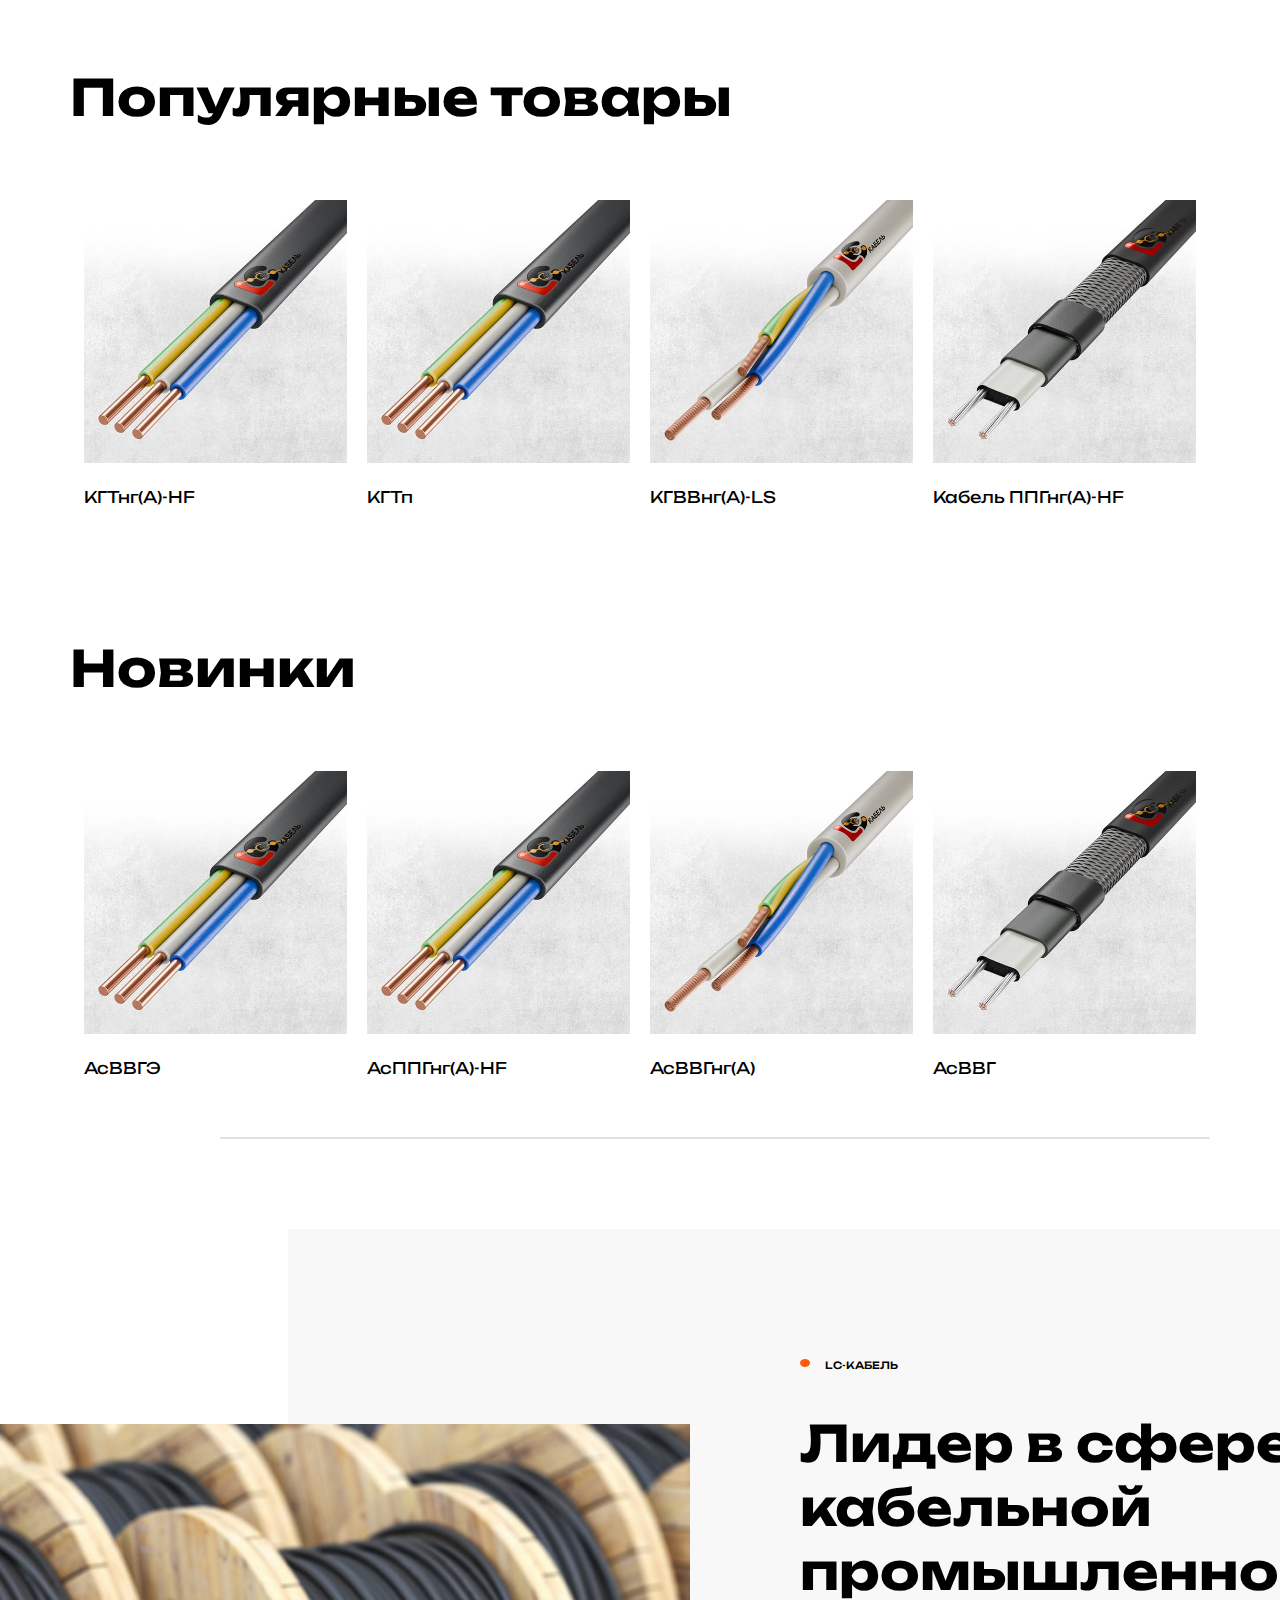
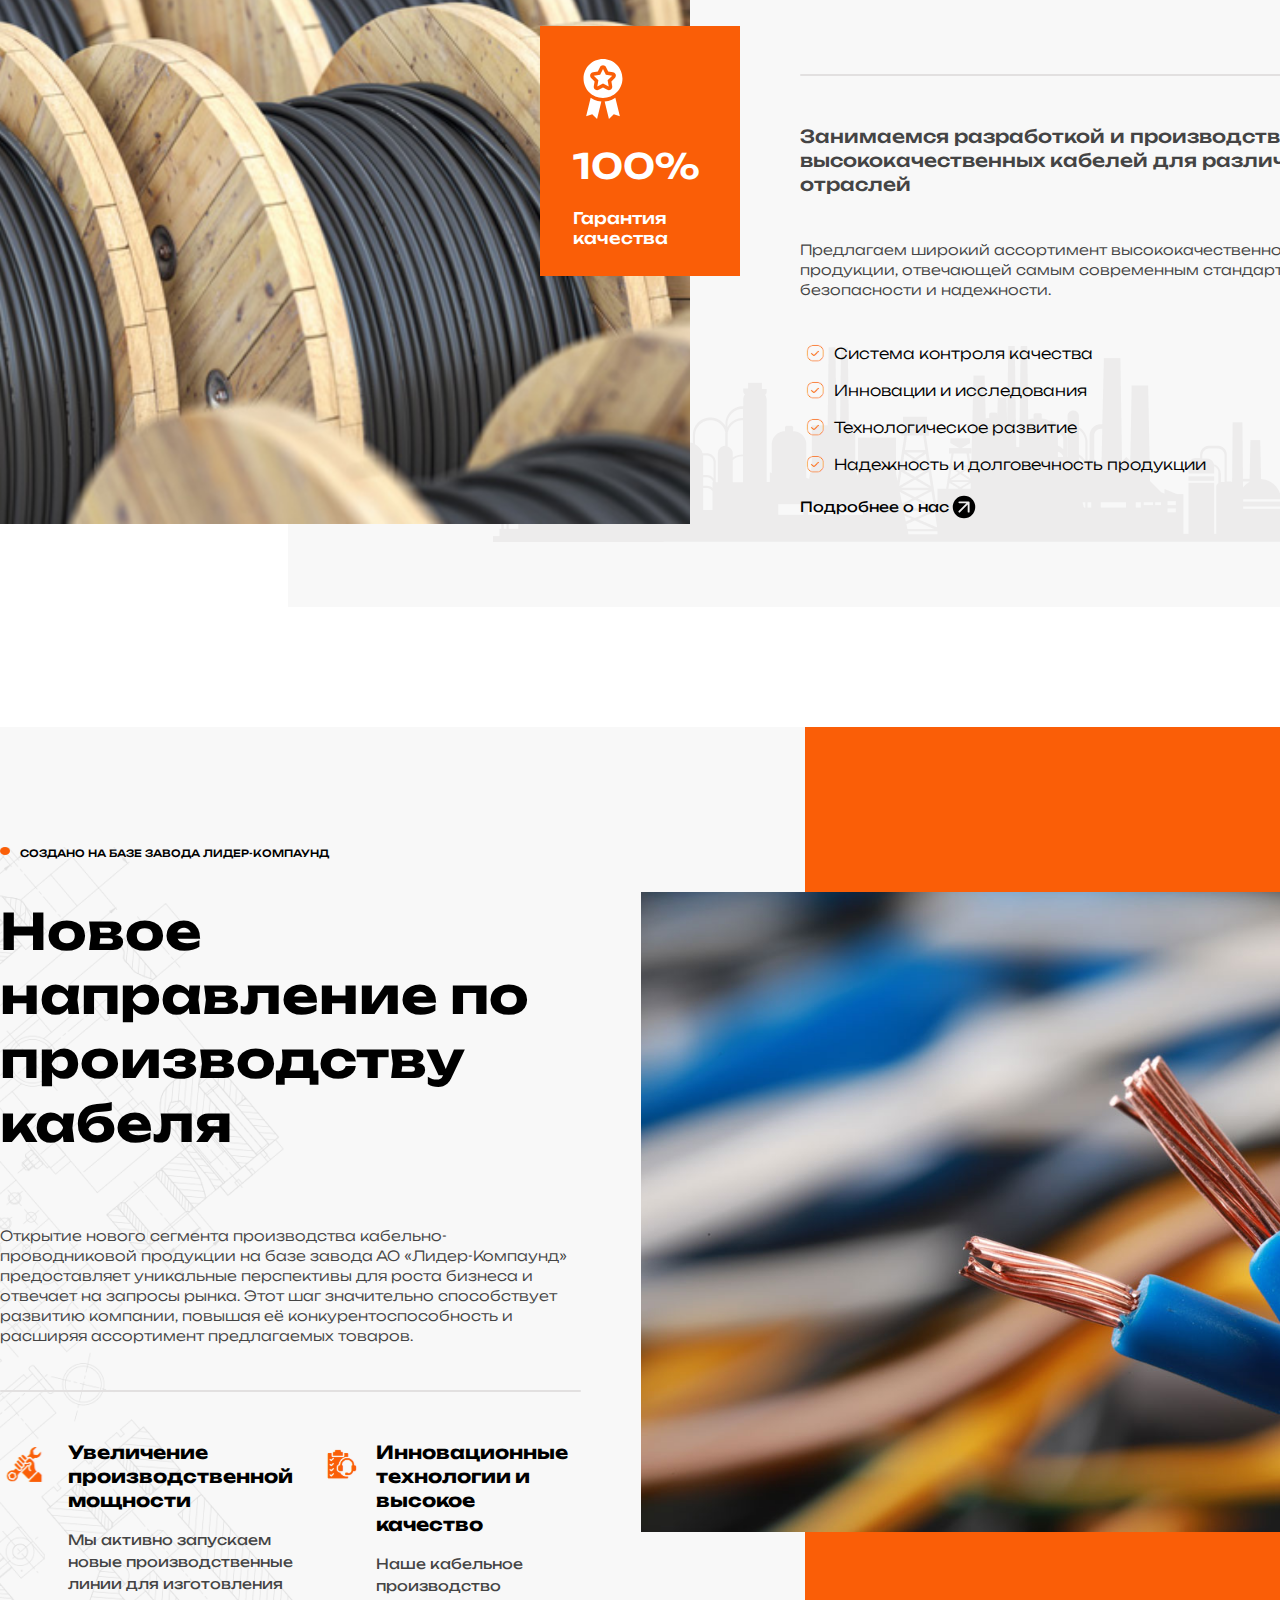
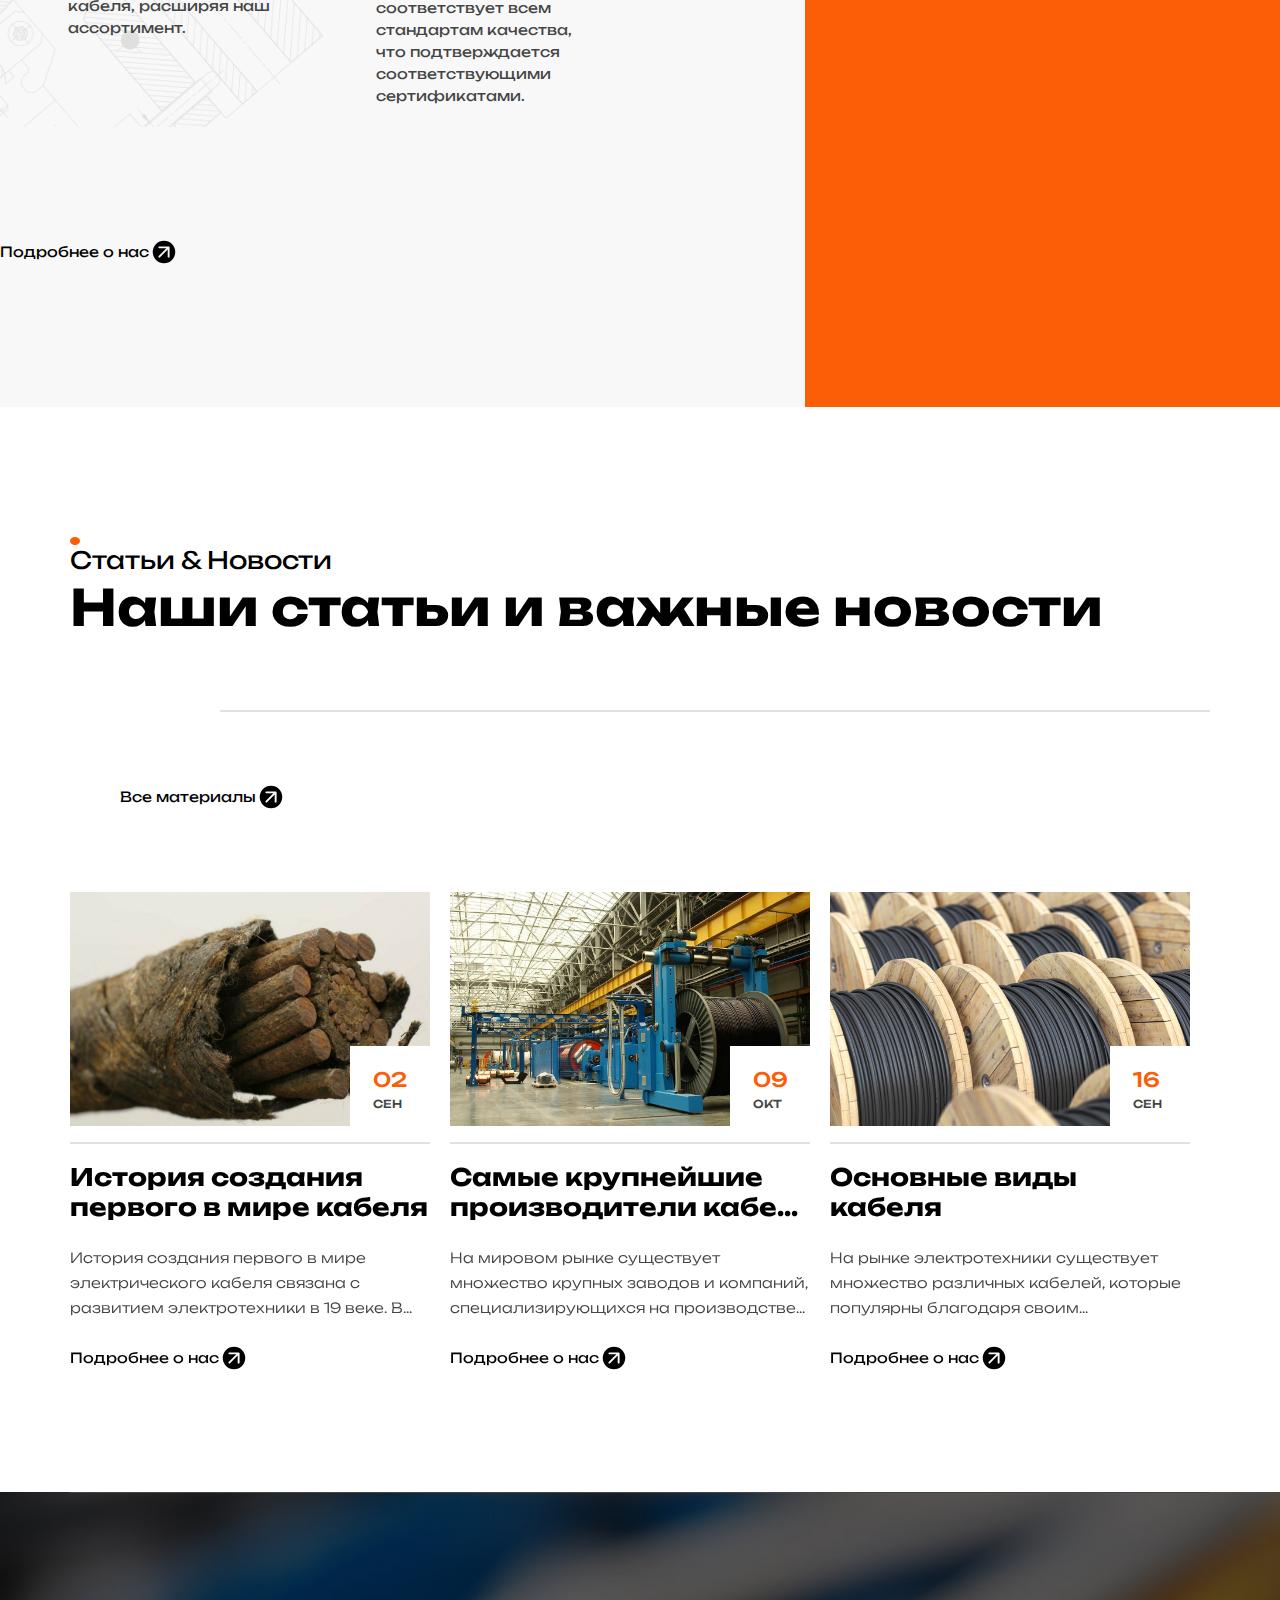
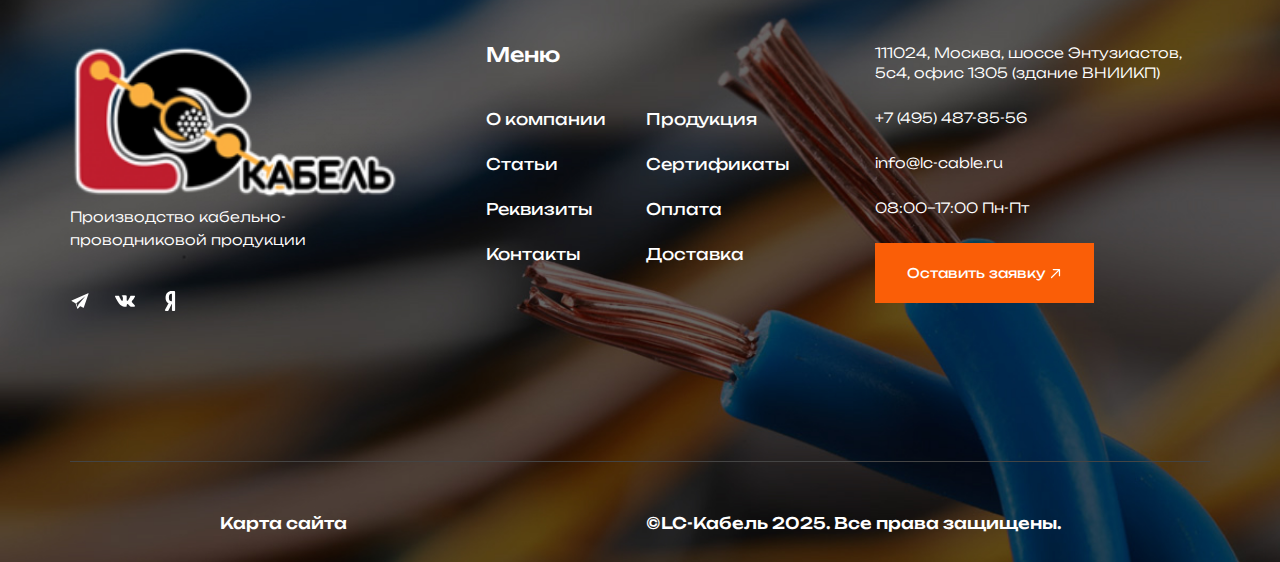
==== commit 768c744c: "Сделал декстопаную версию сайта" ====
--- a/index.html
+++ b/index.html
@@ -452,8 +452,8 @@
                 </div>
                 <h2 class="news__title title">Наши статьи и важные новости</h2>
                 <div class="line news__line"></div>
-                <a href="#" class="cables__more leader__more">
-                    <div class="cables__more-text">Подробнее о нас</div>
+                <a href="#" class="cables__more news__more">
+                    <div class="cables__more-text"> Все материалы</div>
                     <div class="cables__more-img">
                         <img src="icons/arrow-right-black2.svg" alt="arrow-black2">
                     </div>
@@ -466,13 +466,13 @@
                                         <div class="news__item-img">
                                             <img src="img/first-cable.jpg" alt="news photo1">
                                             <div class="news__item-date">
-                                                <span class="news__item-day">16</span>
+                                                <span class="news__item-day">02</span>
                                                 <span class="news__item-month">сен</span>
                                             </div>
                                         </div>
-                                        <div class="line news__шеуь-line"></div>
-                                        <h2 class="news__шеуь-title">Самые крупнейшие производители кабеля в мире</h2>
-                                        <div class="news__item-subtitle">История создания первого в мире электрического кабеля связана с развитием электротехники в 19 веке. В 1820-х годах начались эксперименты с передачей электричества, что стало возможным благодаря открытию электромагнитных явлений, исследуемых...</div>
+                                        <div class="line news__item-line"></div>
+                                        <a href="#" class="news__item-title">История создания первого в мире кабеля</a>
+                                        <div class="news__item-subtitle">История создания первого в мире электрического кабеля связана с развитием электротехники в 19 веке. В...</div>
                                         <a href="#" class="cables__more leader__more">
                                             <div class="cables__more-text">Подробнее о нас</div>
                                             <div class="cables__more-img">
@@ -481,13 +481,117 @@
                                         </a>
                                     </div>
                                 </li>
+                                <li class="splide__slide"  data-splide-interval="3000">
+                                    <div class="news__item">
+                                        <div class="news__item-img">
+                                            <img src="img/cable_manufacture.jpg" alt="cable_manufacture">
+                                            <div class="news__item-date">
+                                                <span class="news__item-day">09</span>
+                                                <span class="news__item-month">окт</span>
+                                            </div>
+                                        </div>
+                                        <div class="line news__item-line"></div>
+                                        <a href="#" class="news__item-title">Самые крупнейшие производители кабе...</a>
+                                        <div class="news__item-subtitle">На мировом рынке существует множество крупных заводов и компаний, специализирующихся на производстве...</div>
+                                        <a href="#" class="cables__more leader__more">
+                                            <div class="cables__more-text">Подробнее о нас</div>
+                                            <div class="cables__more-img">
+                                                <img src="icons/arrow-right-black2.svg" alt="arrow-black2">
+                                            </div>
+                                        </a>
+                                    </div>
+                                </li>
+                                <li class="splide__slide"  data-splide-interval="3000">
+                                    <div class="news__item">
+                                        <div class="news__item-img">
+                                            <img src="img/cable_drums.jpg" alt="cable_drums">
+                                            <div class="news__item-date">
+                                                <span class="news__item-day">16</span>
+                                                <span class="news__item-month">сен</span>
+                                            </div>
+                                        </div>
+                                        <div class="line news__item-line"></div>
+                                        <a href="#" class="news__item-title">Основные виды кабеля</a>
+                                        <div class="news__item-subtitle">На рынке электротехники существует множество различных кабелей, которые популярны благодаря своим...</div>
+                                        <a href="#" class="cables__more leader__more">
+                                            <div class="cables__more-text">Подробнее о нас</div>
+                                            <div class="cables__more-img">
+                                                <img src="icons/arrow-right-black2.svg" alt="arrow-black2">
+                                            </div>
+                                        </a>
+                                    </div>
+                                </li>
                             </ul>
                     </div>
                 </div>
             </div>
         </article>
     </main>
-
+    <footer class="footer">
+        <div class="container footer__container">
+            <div class="footer__wrapper">
+                <div class="footer__left">
+                    <a href="#" class="footer__logo">
+                        <div class="footer__logo-img">
+                            <img src="icons/logo.png" alt="logo">
+                        </div>
+                    </a>
+                    <h2 class="footer__descr">
+                        Производство кабельно-проводниковой продукции
+                    </h2>
+                    <div class="footer__social">
+                        <a href="#" class="footer__social-img">
+                            <img src="icons/telegram.svg" alt="telegram">
+                        </a>
+                        <a href="#" class="footer__social-img">
+                            <img src="icons/vk.svg" alt="vk">
+                        </a>
+                        <a href="#" class="footer__social-img">
+                            <img src="icons/yandex.svg" alt="yandex">
+                        </a>
+                    </div>
+                </div>
+                <div class="footer__center">
+                    <h2 class="footer__center-title">Меню</h2>
+                    <div class="footer__center-lists">
+                        <ul class="footer__center-list">
+                            <li class="footer__center-item"><a href="#" class="footer__center-link">О компании</a></li>                            
+                            <li class="footer__center-item"><a href="#" class="footer__center-link">Статьи</a></li>                           
+                            <li class="footer__center-item"><a href="#" class="footer__center-link">Реквизиты</a></li>                           
+                            <li class="footer__center-item"><a href="#" class="footer__center-link">Контакты</a></li>
+                           
+                        </ul>
+                        <ul class="footer__center-list">                          
+                            <li class="footer__center-item"><a href="#" class="footer__center-link">Продукция</a></li>                            
+                            <li class="footer__center-item"><a href="#" class="footer__center-link">Сертификаты</a></li>                         
+                            <li class="footer__center-item"><a href="#" class="footer__center-link">Оплата</a></li>
+                            <li class="footer__center-item"><a href="#" class="footer__center-link">Доставка</a></li>
+                        </ul>
+                    </div>
+                   
+                </div>
+                <div class="footer__right">
+                    <h3 class="footer__right-addres">111024, Москва, шоссе Энтузиастов, 5с4, офис 1305 (здание ВНИИКП)</h3>
+                    <a href="tel:+7(495)4878556" class="footer__right-link">+7 (495) 487-85-56</a>
+                    <a href="tel:+7(495)4878556" class="footer__right-link">info@lc-cable.ru</a>
+                    <span class="footer__right-mode">08:00–17:00 Пн-Пт</span>
+                    <button class="footer__btn btn">
+                        <span>Оставить заявку</span>
+                        <div class="header__btn-img">
+                            <img src="icons/arrow-right.svg" alt="arrow-right">
+                        </div>
+                    </button>
+                </div>
+            </div>
+            <div class="footer__down">
+                <a href="#" class="footer__down-map">Карта сайта</a>
+                <span class="footer__down-copy">©LC-Кабель 2025. Все права защищены.</span>
+            </div>         
+        </div>
+    </footer>
+    <section class="arrow__top">
+        <img src="icons/upArrow.svg" alt="upArrow">
+    </section>
     <script src="js/splide.min.js"></script>
     <script src="js/script.js"></script>
 </body>
--- a/css/style.min.css
+++ b/css/style.min.css
@@ -1 +1 @@
-@import"https://fonts.googleapis.com/css2?family=Unbounded:wght@200..900&display=swap";body{margin:0;padding:0;background-color:#fff}*{margin:0;padding:0;-webkit-box-sizing:border-box;box-sizing:border-box;font-family:"Unbounded",sans-serif;font-optical-sizing:auto;font-weight:400}img{width:100%;height:100%;-o-object-fit:cover;object-fit:cover}ul{list-style:none}a{text-decoration:none}.container{max-width:1140px;margin:0 auto}.btn{width:219px;height:60px;background-color:#fa5e07;color:#fff;padding:17px 30px;font-family:"Unbounded",sans-serif;font-weight:400;border:none;position:relative;-webkit-transition:all .4s;transition:all .4s;cursor:pointer}.btn:before{content:"";position:absolute;top:0;left:0;width:0;height:100%;background-color:#9e3700;-webkit-transition:all .4s;transition:all .4s;opacity:10%}.btn:hover:before{width:100%}.title{font-weight:700;color:#000;font-size:50px;line-height:64px;margin-bottom:71px}.title__cyrcle{width:10px;height:8px;border-radius:100%;background-color:#fa5e07}.line{background-color:#e2e0e0;max-width:1055px;height:2px;border-radius:2px;margin-left:150px;margin-bottom:70px}.header{padding:12px 40px;position:fixed;width:100%;z-index:100}.header__wrapper{display:-webkit-box;display:-ms-flexbox;display:flex;-webkit-box-align:center;-ms-flex-align:center;align-items:center;-webkit-box-pack:justify;-ms-flex-pack:justify;justify-content:space-between}.header__logo{max-width:200px;max-height:96px}.header__list{display:-webkit-box;display:-ms-flexbox;display:flex;-webkit-box-align:center;-ms-flex-align:center;align-items:center;-webkit-box-pack:center;-ms-flex-pack:center;justify-content:center;gap:20px}.header__link{font-size:14px;line-height:16px;color:#fff;font-weight:400;-webkit-transition:all .4s;transition:all .4s}.header__link:hover{color:#fa5e07}.header__link-one{position:relative;margin-right:20px}.header__link-one:before{content:"";position:absolute;top:50%;right:-10px;width:6px;height:1px;background-color:#444;-webkit-transform:translateY(-50%) rotate(50deg);transform:translateY(-50%) rotate(50deg);-webkit-transition:all .4s;transition:all .4s}.header__link-one::after{content:"";position:absolute;top:50%;right:-14px;width:6px;height:1px;background-color:#444;-webkit-transform:translateY(-50%) rotate(-50deg);transform:translateY(-50%) rotate(-50deg);-webkit-transition:all .4s;transition:all .4s}.header__link-one:hover:before{background-color:#fa5e07}.header__link-one:hover::after{background-color:#fa5e07}.header__contacts{display:-webkit-box;display:-ms-flexbox;display:flex;-webkit-box-align:center;-ms-flex-align:center;align-items:center;-webkit-box-pack:center;-ms-flex-pack:center;justify-content:center;gap:20px;-webkit-box-orient:vertical;-webkit-box-direction:normal;-ms-flex-direction:column;flex-direction:column}.header__contacts-item{font-weight:400;font-family:"Unbounded",sans-serif;font-size:16px;color:#fff}.header__btn{display:-webkit-box;display:-ms-flexbox;display:flex;-webkit-box-align:center;-ms-flex-align:center;align-items:center;-webkit-box-pack:center;-ms-flex-pack:center;justify-content:center;gap:2px}.header__btn-img{width:15px;height:15px;-webkit-transform:rotate(-45deg);transform:rotate(-45deg);-webkit-transition:all .4s;transition:all .4s}.header__btn:hover .header__btn-img{-webkit-transform:rotate(0);transform:rotate(0)}.header .header__addres{width:100%;padding:10px 0;font-weight:400;font-size:14px;color:#fff;text-align:right;border-top:2px solid #444;border-bottom:2px solid #444;padding-right:338px}.main__item{width:100%;height:890px;position:relative}.main__item-title{font-weight:700;font-size:80px;line-height:88px;color:#fff;position:absolute;z-index:100;bottom:30%;left:30%;-webkit-transform:translate(-50%, -50%);transform:translate(-50%, -50%);max-width:400px}.main__item-subtitle{font-weight:400;font-size:30px;line-height:35px;color:#fff;position:absolute;z-index:100;bottom:30%;left:33%;-webkit-transform:translate(-50%, -50%);transform:translate(-50%, -50%)}.main__item-subtitle--slide2{max-width:900px;left:40%;bottom:25%}.main__item-subtitle--slide3{max-width:900px;left:40%;bottom:25%}.main__item-down{position:absolute;z-index:100;bottom:15%;left:31%;-webkit-transform:translate(-50%, -50%);transform:translate(-50%, -50%);display:-webkit-box;display:-ms-flexbox;display:flex;-ms-flex-line-pack:center;align-content:center;-webkit-box-pack:center;-ms-flex-pack:center;justify-content:center;gap:20px}.main__item-down--slide2{left:27%}.main__item-btn{width:174px;height:58px;background-color:#fff;border:1px solid #444;display:-webkit-box;display:-ms-flexbox;display:flex;-webkit-box-align:center;-ms-flex-align:center;align-items:center;-webkit-box-pack:center;-ms-flex-pack:center;justify-content:center;position:relative}.main__item-btn:before{content:"";position:absolute;top:0;left:0;width:0;height:100%;background-color:rgba(250,97,7,.8);-webkit-transition:all .4s;transition:all .4s}.main__item-btn:hover .main__item-name{color:#fff}.main__item-btn:hover .main__item-icon{-webkit-transform:rotate(0);transform:rotate(0);color:#fff}.main__item-btn:hover:before{width:100%}.main__item-name{font-weight:400;font-size:14px;color:#000;opacity:1;position:relative;z-index:200;-webkit-transition:all .4s;transition:all .4s}.main__item-icon{width:20px;height:20px;-webkit-transform:rotate(-45deg);transform:rotate(-45deg);-webkit-transition:all .4s;transition:all .4s}.main__item-img{width:50px;height:50px}.main__item-contacts{display:-webkit-box;display:-ms-flexbox;display:flex;-webkit-box-orient:vertical;-webkit-box-direction:normal;-ms-flex-direction:column;flex-direction:column;-webkit-box-align:center;-ms-flex-align:center;align-items:center;-webkit-box-pack:center;-ms-flex-pack:center;justify-content:center;gap:10px}.main__item-link{font-weight:400;font-size:14px;color:#fff}.splide__pagination{-webkit-box-pack:start;-ms-flex-pack:start;justify-content:start;left:22%}.splide__pagination__page{-webkit-box-pack:start;-ms-flex-pack:start;justify-content:start;width:30px;height:3px;background-color:#fff;border-radius:2px;margin-left:20px}.splide__pagination__page.is-active{width:30px;height:3px;background-color:#fa5e07;border-radius:2px}.cables{padding:120px 0 20px 0}.cables__top{display:-webkit-box;display:-ms-flexbox;display:flex;-webkit-box-align:center;-ms-flex-align:center;align-items:center;-webkit-box-pack:start;-ms-flex-pack:start;justify-content:start;gap:10px;margin-bottom:25px}.cables__title{max-width:700px}.cables__wrapper{display:-webkit-box;display:-ms-flexbox;display:flex;-webkit-box-pack:start;-ms-flex-pack:start;justify-content:start;-webkit-box-align:center;-ms-flex-align:center;align-items:center;-ms-flex-wrap:wrap;flex-wrap:wrap;gap:20px;margin-bottom:60px}.cables__item{width:360px;min-height:366px;position:relative;border-radius:10px}.cables__item-img{width:100%;height:100%;border-radius:10px}.cables__item-title{position:absolute;top:50%;left:50%;-webkit-transform:translate(-50%, -50%);transform:translate(-50%, -50%);color:#fff;font-weight:700;font-size:30px;line-height:35px}.cables__more{display:-webkit-box;display:-ms-flexbox;display:flex;-webkit-box-align:center;-ms-flex-align:center;align-items:center;-webkit-box-pack:start;-ms-flex-pack:start;justify-content:start;margin-left:50px;margin-bottom:20px}.cables__more-text{font-weight:400;font-size:14px;line-height:20px;color:#000;-webkit-transition:all .4s;transition:all .4s}.cables__more-img{width:30px;height:30px;-webkit-transform:rotate(-45deg);transform:rotate(-45deg);-webkit-transition:all .4s;transition:all .4s}.cables__more:hover .cables__more-text{color:#fa5e07}.cables__more:hover .cables__more-img{fill:#fa5e07;-webkit-transform:rotate(0);transform:rotate(0)}.advantages{padding:0 0 20px 0}.advantages__wrapper{display:-webkit-box;display:-ms-flexbox;display:flex;-webkit-box-align:center;-ms-flex-align:center;align-items:center;-webkit-box-pack:center;-ms-flex-pack:center;justify-content:center;gap:20px;-ms-flex-wrap:wrap;flex-wrap:wrap;margin-bottom:70px}.advantages__item{max-width:208px;min-height:192px}.advantages__item-icon{width:60px;height:50px;margin:0 auto;margin-bottom:20px}.advantages__item-title{font-weight:700;font-size:17px;line-height:19px;color:#000;margin-bottom:15px;text-align:center}.advantages__item-descr{font-weight:300;font-size:14px;line-height:16px;color:#000;margin-bottom:10px;text-align:center}.hits{padding:50px 0 20px 0}.hits__wrapper{display:-webkit-box;display:-ms-flexbox;display:flex;-webkit-box-align:center;-ms-flex-align:center;align-items:center;-webkit-box-pack:center;-ms-flex-pack:center;justify-content:center;gap:20px}.hits__item{max-width:263px;min-height:366px;overflow:hidden}.hits__item-img{width:100%;height:263px;margin-bottom:25px;position:relative;overflow:hidden}.hits__item-img.active .hits__item-more{-webkit-transform:translate(-50%, -150%);transform:translate(-50%, -150%)}.hits__item-name{font-weight:400;font-size:16px;line-height:18px;color:#000}.hits__item-more{width:50px;height:50px;position:absolute;display:-webkit-box;display:-ms-flexbox;display:flex;-webkit-box-align:center;-ms-flex-align:center;align-items:center;-webkit-box-pack:center;-ms-flex-pack:center;justify-content:center;bottom:-50px;left:50%;-webkit-transform:translateX(-50%);transform:translateX(-50%);background-color:#fff;-webkit-transition:all .4s;transition:all .4s}.hits__item-more img{width:20px;height:20px}.hits__item-more:hover{background-color:#fa5e07}.leader{padding:130px 0 65px 0;background:-webkit-gradient(linear, left top, right top, color-stop(22.5%, #FFFFFF), color-stop(14.5%, #F8F8F8));background:linear-gradient(90deg, #FFFFFF 22.5%, #F8F8F8 14.5%);margin-bottom:120px}.leader__box{background-image:url("../img/bg-1.png");background-position:right bottom;background-repeat:no-repeat}.leader__container{max-width:1750px;margin:0 auto}.leader__wrapper{display:-webkit-box;display:-ms-flexbox;display:flex;-webkit-box-align:center;-ms-flex-align:center;align-items:center;-webkit-box-pack:center;-ms-flex-pack:center;justify-content:center;gap:110px;position:relative}.leader__left{width:800px;min-height:700px;margin-top:50px}.leader__left img{width:800px;height:700px}.leader__right{max-width:630px;-ms-flex-item-align:start;align-self:start}.leader__top{display:-webkit-box;display:-ms-flexbox;display:flex;-webkit-box-align:start;-ms-flex-align:start;align-items:start;-webkit-box-pack:start;-ms-flex-pack:start;justify-content:start;gap:15px}.leader__subtitle{font-weight:500;font-size:10px;line-height:12px;text-transform:uppercase;color:#000;margin-bottom:40px}.leader__line{width:100%;max-width:100%;margin:0 auto;margin-bottom:48px}.leader__descr{font-weight:500;font-size:18px;line-height:24px;color:#444;margin-bottom:44px}.leader__subdescr{font-weight:300;font-size:14px;line-height:20px;color:#444;margin-bottom:44px}.leader__item{display:-webkit-box;display:-ms-flexbox;display:flex;-webkit-box-align:start;-ms-flex-align:start;align-items:start;-webkit-box-pack:start;-ms-flex-pack:start;justify-content:start;margin-bottom:15px;gap:6px}.leader__item-img{width:28px;height:22px}.leader__item-name{font-weight:300;font-size:15px;line-height:20px;color:#000}.leader__more{margin-left:0}.leader__cable{position:absolute;background-color:#fa5e07;padding:33px;width:200px;height:250px;top:50%;left:50%;-webkit-transform:translate(-50%, -50%);transform:translate(-50%, -50%)}.leader__cable-img{width:60px;height:60px;margin-bottom:20px}.leader__cable-percentage{font-size:35px;font-weight:600;line-height:54px;color:#fff;margin-bottom:15px}.leader__cable-garant{color:#fff;font-size:16px;font-weight:500;line-height:20px}.new{padding:120px 0;background-image:-webkit-gradient(linear, left top, right top, color-stop(62.9%, #F8F8F8), color-stop(62.9%, #fa5e07));background-image:linear-gradient(90deg, #F8F8F8 62.9%, #fa5e07 62.9%)}.new__container{max-width:1750px;margin:0 auto}.new__box{background-image:url("../img/bg-2.png");background-position:left top;background-repeat:no-repeat}.new__wrapper{display:-webkit-box;display:-ms-flexbox;display:flex;-webkit-box-align:center;-ms-flex-align:center;align-items:center;-webkit-box-pack:start;-ms-flex-pack:start;justify-content:start;gap:60px}.new__left{max-width:860px;min-height:950px}.new__top{display:-webkit-box;display:-ms-flexbox;display:flex;-webkit-box-align:start;-ms-flex-align:start;align-items:start;-webkit-box-pack:start;-ms-flex-pack:start;justify-content:start;gap:10px}.new__subtitle{font-weight:500;font-size:10px;line-height:12px;text-transform:uppercase;color:#000;margin-bottom:40px}.new__title{max-width:660px}.new__descr{font-weight:300;font-size:14px;line-height:20px;color:#444;margin-bottom:44px;max-width:620px}.new__line{width:100%;max-width:100%;margin:0 auto;margin-bottom:48px}.new__links{display:-webkit-box;display:-ms-flexbox;display:flex;-webkit-box-align:start;-ms-flex-align:start;align-items:start;-webkit-box-pack:start;-ms-flex-pack:start;justify-content:start;gap:17px}.new__link{display:-webkit-box;display:-ms-flexbox;display:flex;-webkit-box-align:start;-ms-flex-align:start;align-items:start;-webkit-box-pack:start;-ms-flex-pack:start;justify-content:start;gap:17px}.new__link-img{width:60px;height:60px}.new__link-title{font-weight:700;color:#000;font-size:18px;line-height:24px;margin-bottom:17px;max-width:218px}.new__link-descr{font-size:14px;line-height:22px;color:#444;max-width:265px;margin-bottom:130px}.new__right{max-width:860px;min-height:950px}.new__right-img{width:820px;height:640px}/*# sourceMappingURL=style.min.css.map */+@import"https://fonts.googleapis.com/css2?family=Unbounded:wght@200..900&display=swap";body{margin:0;padding:0;background-color:#fff}*{margin:0;padding:0;-webkit-box-sizing:border-box;box-sizing:border-box;font-family:"Unbounded",sans-serif;font-optical-sizing:auto;font-weight:400}img{width:100%;height:100%;-o-object-fit:cover;object-fit:cover}ul{list-style:none}a{text-decoration:none}.container{max-width:1140px;margin:0 auto}.btn{width:219px;height:60px;background-color:#fa5e07;color:#fff;padding:17px 30px;font-family:"Unbounded",sans-serif;font-weight:400;border:none;position:relative;-webkit-transition:all .4s;transition:all .4s;cursor:pointer}.btn:before{content:"";position:absolute;top:0;left:0;width:0;height:100%;background-color:#9e3700;-webkit-transition:all .4s;transition:all .4s;opacity:10%}.btn:hover:before{width:100%}.title{font-weight:700;color:#000;font-size:50px;line-height:64px;margin-bottom:71px}.title__cyrcle{width:10px;height:8px;border-radius:100%;background-color:#fa5e07}.line{background-color:#e2e0e0;max-width:1055px;height:2px;border-radius:2px;margin-left:150px;margin-bottom:70px}.header{padding:12px 40px;position:fixed;width:100%;z-index:100}.header__wrapper{display:-webkit-box;display:-ms-flexbox;display:flex;-webkit-box-align:center;-ms-flex-align:center;align-items:center;-webkit-box-pack:justify;-ms-flex-pack:justify;justify-content:space-between}.header__logo{max-width:200px;max-height:96px}.header__list{display:-webkit-box;display:-ms-flexbox;display:flex;-webkit-box-align:center;-ms-flex-align:center;align-items:center;-webkit-box-pack:center;-ms-flex-pack:center;justify-content:center;gap:20px}.header__link{font-size:14px;line-height:16px;color:#fff;font-weight:400;-webkit-transition:all .4s;transition:all .4s}.header__link:hover{color:#fa5e07}.header__link-one{position:relative;margin-right:20px}.header__link-one:before{content:"";position:absolute;top:50%;right:-10px;width:6px;height:1px;background-color:#444;-webkit-transform:translateY(-50%) rotate(50deg);transform:translateY(-50%) rotate(50deg);-webkit-transition:all .4s;transition:all .4s}.header__link-one::after{content:"";position:absolute;top:50%;right:-14px;width:6px;height:1px;background-color:#444;-webkit-transform:translateY(-50%) rotate(-50deg);transform:translateY(-50%) rotate(-50deg);-webkit-transition:all .4s;transition:all .4s}.header__link-one:hover:before{background-color:#fa5e07}.header__link-one:hover::after{background-color:#fa5e07}.header__contacts{display:-webkit-box;display:-ms-flexbox;display:flex;-webkit-box-align:center;-ms-flex-align:center;align-items:center;-webkit-box-pack:center;-ms-flex-pack:center;justify-content:center;gap:20px;-webkit-box-orient:vertical;-webkit-box-direction:normal;-ms-flex-direction:column;flex-direction:column}.header__contacts-item{font-weight:400;font-family:"Unbounded",sans-serif;font-size:16px;color:#fff}.header__btn{display:-webkit-box;display:-ms-flexbox;display:flex;-webkit-box-align:center;-ms-flex-align:center;align-items:center;-webkit-box-pack:center;-ms-flex-pack:center;justify-content:center;gap:2px}.header__btn-img{width:15px;height:15px;-webkit-transform:rotate(-45deg);transform:rotate(-45deg);-webkit-transition:all .4s;transition:all .4s}.header__btn:hover .header__btn-img{-webkit-transform:rotate(0);transform:rotate(0)}.header .header__addres{width:100%;padding:10px 0;font-weight:400;font-size:14px;color:#fff;text-align:right;border-top:2px solid #444;border-bottom:2px solid #444;padding-right:338px}.main__item{width:100%;height:890px;position:relative}.main__item-title{font-weight:700;font-size:80px;line-height:88px;color:#fff;position:absolute;z-index:100;bottom:30%;left:30%;-webkit-transform:translate(-50%, -50%);transform:translate(-50%, -50%);max-width:400px}.main__item-subtitle{font-weight:400;font-size:30px;line-height:35px;color:#fff;position:absolute;z-index:100;bottom:30%;left:33%;-webkit-transform:translate(-50%, -50%);transform:translate(-50%, -50%)}.main__item-subtitle--slide2{max-width:900px;left:40%;bottom:25%}.main__item-subtitle--slide3{max-width:900px;left:40%;bottom:25%}.main__item-down{position:absolute;z-index:100;bottom:15%;left:31%;-webkit-transform:translate(-50%, -50%);transform:translate(-50%, -50%);display:-webkit-box;display:-ms-flexbox;display:flex;-ms-flex-line-pack:center;align-content:center;-webkit-box-pack:center;-ms-flex-pack:center;justify-content:center;gap:20px}.main__item-down--slide2{left:27%}.main__item-btn{width:174px;height:58px;background-color:#fff;border:1px solid #444;display:-webkit-box;display:-ms-flexbox;display:flex;-webkit-box-align:center;-ms-flex-align:center;align-items:center;-webkit-box-pack:center;-ms-flex-pack:center;justify-content:center;position:relative}.main__item-btn:before{content:"";position:absolute;top:0;left:0;width:0;height:100%;background-color:rgba(250,97,7,.8);-webkit-transition:all .4s;transition:all .4s}.main__item-btn:hover .main__item-name{color:#fff}.main__item-btn:hover .main__item-icon{-webkit-transform:rotate(0);transform:rotate(0);color:#fff}.main__item-btn:hover:before{width:100%}.main__item-name{font-weight:400;font-size:14px;color:#000;opacity:1;position:relative;z-index:200;-webkit-transition:all .4s;transition:all .4s}.main__item-icon{width:20px;height:20px;-webkit-transform:rotate(-45deg);transform:rotate(-45deg);-webkit-transition:all .4s;transition:all .4s}.main__item-img{width:50px;height:50px}.main__item-contacts{display:-webkit-box;display:-ms-flexbox;display:flex;-webkit-box-orient:vertical;-webkit-box-direction:normal;-ms-flex-direction:column;flex-direction:column;-webkit-box-align:center;-ms-flex-align:center;align-items:center;-webkit-box-pack:center;-ms-flex-pack:center;justify-content:center;gap:10px}.main__item-link{font-weight:400;font-size:14px;color:#fff}.splide__pagination{-webkit-box-pack:start;-ms-flex-pack:start;justify-content:start;left:22%}.splide__pagination__page{-webkit-box-pack:start;-ms-flex-pack:start;justify-content:start;width:30px;height:3px;background-color:#fff;border-radius:2px;margin-left:20px}.splide__pagination__page.is-active{width:30px;height:3px;background-color:#fa5e07;border-radius:2px}.cables{padding:120px 0 20px 0}.cables__top{display:-webkit-box;display:-ms-flexbox;display:flex;-webkit-box-align:center;-ms-flex-align:center;align-items:center;-webkit-box-pack:start;-ms-flex-pack:start;justify-content:start;gap:10px;margin-bottom:25px}.cables__title{max-width:700px}.cables__wrapper{display:-webkit-box;display:-ms-flexbox;display:flex;-webkit-box-pack:start;-ms-flex-pack:start;justify-content:start;-webkit-box-align:center;-ms-flex-align:center;align-items:center;-ms-flex-wrap:wrap;flex-wrap:wrap;gap:20px;margin-bottom:60px}.cables__item{width:360px;min-height:366px;position:relative;border-radius:10px}.cables__item-img{width:100%;height:100%;border-radius:10px}.cables__item-title{position:absolute;top:50%;left:50%;-webkit-transform:translate(-50%, -50%);transform:translate(-50%, -50%);color:#fff;font-weight:700;font-size:30px;line-height:35px}.cables__more{display:-webkit-box;display:-ms-flexbox;display:flex;-webkit-box-align:center;-ms-flex-align:center;align-items:center;-webkit-box-pack:start;-ms-flex-pack:start;justify-content:start;margin-left:50px;margin-bottom:20px}.cables__more-text{font-weight:400;font-size:14px;line-height:20px;color:#000;-webkit-transition:all .4s;transition:all .4s}.cables__more-img{width:30px;height:30px;-webkit-transform:rotate(-45deg);transform:rotate(-45deg);-webkit-transition:all .4s;transition:all .4s}.cables__more:hover .cables__more-text{color:#fa5e07}.cables__more:hover .cables__more-img{fill:#fa5e07;-webkit-transform:rotate(0);transform:rotate(0)}.advantages{padding:0 0 20px 0}.advantages__wrapper{display:-webkit-box;display:-ms-flexbox;display:flex;-webkit-box-align:center;-ms-flex-align:center;align-items:center;-webkit-box-pack:center;-ms-flex-pack:center;justify-content:center;gap:20px;-ms-flex-wrap:wrap;flex-wrap:wrap;margin-bottom:70px}.advantages__item{max-width:208px;min-height:192px}.advantages__item-icon{width:60px;height:50px;margin:0 auto;margin-bottom:20px}.advantages__item-title{font-weight:700;font-size:17px;line-height:19px;color:#000;margin-bottom:15px;text-align:center}.advantages__item-descr{font-weight:300;font-size:14px;line-height:16px;color:#000;margin-bottom:10px;text-align:center}.hits{padding:50px 0 20px 0}.hits__wrapper{display:-webkit-box;display:-ms-flexbox;display:flex;-webkit-box-align:center;-ms-flex-align:center;align-items:center;-webkit-box-pack:center;-ms-flex-pack:center;justify-content:center;gap:20px}.hits__item{max-width:263px;min-height:366px;overflow:hidden}.hits__item-img{width:100%;height:263px;margin-bottom:25px;position:relative;overflow:hidden}.hits__item-img.active .hits__item-more{-webkit-transform:translate(-50%, -150%);transform:translate(-50%, -150%)}.hits__item-name{font-weight:400;font-size:16px;line-height:18px;color:#000}.hits__item-more{width:50px;height:50px;position:absolute;display:-webkit-box;display:-ms-flexbox;display:flex;-webkit-box-align:center;-ms-flex-align:center;align-items:center;-webkit-box-pack:center;-ms-flex-pack:center;justify-content:center;bottom:-50px;left:50%;-webkit-transform:translateX(-50%);transform:translateX(-50%);background-color:#fff;-webkit-transition:all .4s;transition:all .4s}.hits__item-more img{width:20px;height:20px}.hits__item-more:hover{background-color:#fa5e07}.leader{padding:130px 0 65px 0;background:-webkit-gradient(linear, left top, right top, color-stop(22.5%, #FFFFFF), color-stop(14.5%, #F8F8F8));background:linear-gradient(90deg, #FFFFFF 22.5%, #F8F8F8 14.5%);margin-bottom:120px}.leader__box{background-image:url("../img/bg-1.png");background-position:right bottom;background-repeat:no-repeat}.leader__container{max-width:1750px;margin:0 auto}.leader__wrapper{display:-webkit-box;display:-ms-flexbox;display:flex;-webkit-box-align:center;-ms-flex-align:center;align-items:center;-webkit-box-pack:center;-ms-flex-pack:center;justify-content:center;gap:110px;position:relative}.leader__left{width:800px;min-height:700px;margin-top:50px}.leader__left img{width:800px;height:700px}.leader__right{max-width:630px;-ms-flex-item-align:start;align-self:start}.leader__top{display:-webkit-box;display:-ms-flexbox;display:flex;-webkit-box-align:start;-ms-flex-align:start;align-items:start;-webkit-box-pack:start;-ms-flex-pack:start;justify-content:start;gap:15px}.leader__subtitle{font-weight:500;font-size:10px;line-height:12px;text-transform:uppercase;color:#000;margin-bottom:40px}.leader__line{width:100%;max-width:100%;margin:0 auto;margin-bottom:48px}.leader__descr{font-weight:500;font-size:18px;line-height:24px;color:#444;margin-bottom:44px}.leader__subdescr{font-weight:300;font-size:14px;line-height:20px;color:#444;margin-bottom:44px}.leader__item{display:-webkit-box;display:-ms-flexbox;display:flex;-webkit-box-align:start;-ms-flex-align:start;align-items:start;-webkit-box-pack:start;-ms-flex-pack:start;justify-content:start;margin-bottom:15px;gap:6px}.leader__item-img{width:28px;height:22px}.leader__item-name{font-weight:300;font-size:15px;line-height:20px;color:#000}.leader__more{margin-left:0}.leader__cable{position:absolute;background-color:#fa5e07;padding:33px;width:200px;height:250px;top:50%;left:50%;-webkit-transform:translate(-50%, -50%);transform:translate(-50%, -50%)}.leader__cable-img{width:60px;height:60px;margin-bottom:20px}.leader__cable-percentage{font-size:35px;font-weight:600;line-height:54px;color:#fff;margin-bottom:15px}.leader__cable-garant{color:#fff;font-size:16px;font-weight:500;line-height:20px}.new{padding:120px 0;background-image:-webkit-gradient(linear, left top, right top, color-stop(62.9%, #F8F8F8), color-stop(62.9%, #fa5e07));background-image:linear-gradient(90deg, #F8F8F8 62.9%, #fa5e07 62.9%)}.new__container{max-width:1750px;margin:0 auto}.new__box{background-image:url("../img/bg-2.png");background-position:left top;background-repeat:no-repeat}.new__wrapper{display:-webkit-box;display:-ms-flexbox;display:flex;-webkit-box-align:center;-ms-flex-align:center;align-items:center;-webkit-box-pack:start;-ms-flex-pack:start;justify-content:start;gap:60px}.new__left{max-width:860px;min-height:950px}.new__top{display:-webkit-box;display:-ms-flexbox;display:flex;-webkit-box-align:start;-ms-flex-align:start;align-items:start;-webkit-box-pack:start;-ms-flex-pack:start;justify-content:start;gap:10px}.new__subtitle{font-weight:500;font-size:10px;line-height:12px;text-transform:uppercase;color:#000;margin-bottom:40px}.new__title{max-width:660px}.new__descr{font-weight:300;font-size:14px;line-height:20px;color:#444;margin-bottom:44px;max-width:620px}.new__line{width:100%;max-width:100%;margin:0 auto;margin-bottom:48px}.new__links{display:-webkit-box;display:-ms-flexbox;display:flex;-webkit-box-align:start;-ms-flex-align:start;align-items:start;-webkit-box-pack:start;-ms-flex-pack:start;justify-content:start;gap:17px}.new__link{display:-webkit-box;display:-ms-flexbox;display:flex;-webkit-box-align:start;-ms-flex-align:start;align-items:start;-webkit-box-pack:start;-ms-flex-pack:start;justify-content:start;gap:17px}.new__link-img{width:60px;height:60px}.new__link-title{font-weight:700;color:#000;font-size:18px;line-height:24px;margin-bottom:17px;max-width:218px}.new__link-descr{font-size:14px;line-height:22px;color:#444;max-width:265px;margin-bottom:130px}.new__right{max-width:860px;min-height:950px}.new__right-img{width:820px;height:640px}.news{padding:130px 0 118px 0}.news__item{max-width:360px;min-height:482px}.news__item-img{position:relative;width:100%;height:234px;margin-bottom:16px}.news__item-date{position:absolute;right:0;bottom:0;width:80px;height:80px;background-color:#fff;padding:22px 23px}.news__item-day{font-weight:500;font-size:20px;line-height:24px;color:#fa5e07}.news__item-month{font-weight:500;font-size:11px;font-size:.6875rem;text-transform:uppercase;line-height:24px;color:#444}.news__item-line{width:100%;margin:0 auto;margin-bottom:18px}.news__item-title{font-size:24px;line-height:30px;color:#000;font-weight:700;margin-bottom:22px;-webkit-transition:all .4s;transition:all .4s}.news__item-title:hover{color:#fa5e07}.news__item-subtitle{font-size:14px;line-height:25px;color:#444;font-weight:300;margin-top:23px;margin-bottom:23px}.news__more{margin-bottom:80px}.footer{background-image:url("../../img/footer.jpg");background-position:center;background-size:cover;background-repeat:no-repeat;height:670px}.footer__wrapper{display:-webkit-box;display:-ms-flexbox;display:flex;-webkit-box-align:start;-ms-flex-align:start;align-items:start;-webkit-box-pack:justify;-ms-flex-pack:justify;justify-content:space-between;padding:150px 0;gap:20px;border-bottom:1px solid #444;border-top:1px solid #444;margin-bottom:50px}.footer__left{max-width:330px}.footer__logo{max-width:300px;min-height:144px;margin-bottom:20px}.footer__descr{font-weight:300;font-size:14px;line-height:23px;color:#fff;margin-bottom:40px}.footer__social{display:-webkit-box;display:-ms-flexbox;display:flex;-webkit-box-align:center;-ms-flex-align:center;align-items:center;-webkit-box-pack:start;-ms-flex-pack:start;justify-content:start;gap:25px}.footer__social-img{width:20px;height:20px}.footer__center{max-width:415px}.footer__center-title{color:#fff;font-family:"Unbounded",Sans-serif;font-size:20px;font-weight:500;text-transform:capitalize;line-height:24px;margin-bottom:30px}.footer__center-lists{display:-webkit-box;display:-ms-flexbox;display:flex;-webkit-box-align:start;-ms-flex-align:start;align-items:start;-webkit-box-pack:start;-ms-flex-pack:start;justify-content:start;gap:40px}.footer__center-link{font-weight:400;font-size:16px;line-height:45px;color:#fff;position:relative;-webkit-transition:all .4s ease;transition:all .4s ease}.footer__center-link::before{content:"";position:absolute;top:5px;left:0;width:10px;height:10px;background-color:#fa5e07;border-radius:100%;display:none;-webkit-transition:all .4s ease;transition:all .4s ease}.footer__center-link:hover{color:#fa5e07;margin-left:20px}.footer__center-link:hover::before{display:block;left:-20px}.footer__right{max-width:335px}.footer__right-addres{font-weight:300;font-size:14px;color:#fff;line-height:20px;margin-bottom:25px}.footer__right-link{font-weight:300;font-size:14px;color:#fff;line-height:20px;margin-bottom:25px;display:block}.footer__right-mode{font-weight:300;font-size:14px;color:#fff;line-height:20px;margin-bottom:25px;display:block}.footer__btn{display:-webkit-box;display:-ms-flexbox;display:flex;-webkit-box-align:center;-ms-flex-align:center;align-items:center;-webkit-box-pack:center;-ms-flex-pack:center;justify-content:center;gap:2px}.footer__btn-img{width:15px;height:15px;-webkit-transform:rotate(-45deg);transform:rotate(-45deg);-webkit-transition:all .4s;transition:all .4s}.footer__btn:hover .header__btn-img{-webkit-transform:rotate(0);transform:rotate(0)}.footer__down{display:-webkit-box;display:-ms-flexbox;display:flex;-webkit-box-align:end;-ms-flex-align:end;align-items:end;-ms-flex-pack:distribute;justify-content:space-around}.footer__down-map,.footer__down-copy{font-weight:500;font-size:16px;line-height:23px;color:#fff}.footer__down-map{-webkit-transition:all .4s ease;transition:all .4s ease}.footer__down-map:hover{color:#fa5e07}.arrow__top{width:80px;height:80px;position:fixed;bottom:40px;right:40px;z-index:500;cursor:pointer;display:none}/*# sourceMappingURL=style.min.css.map */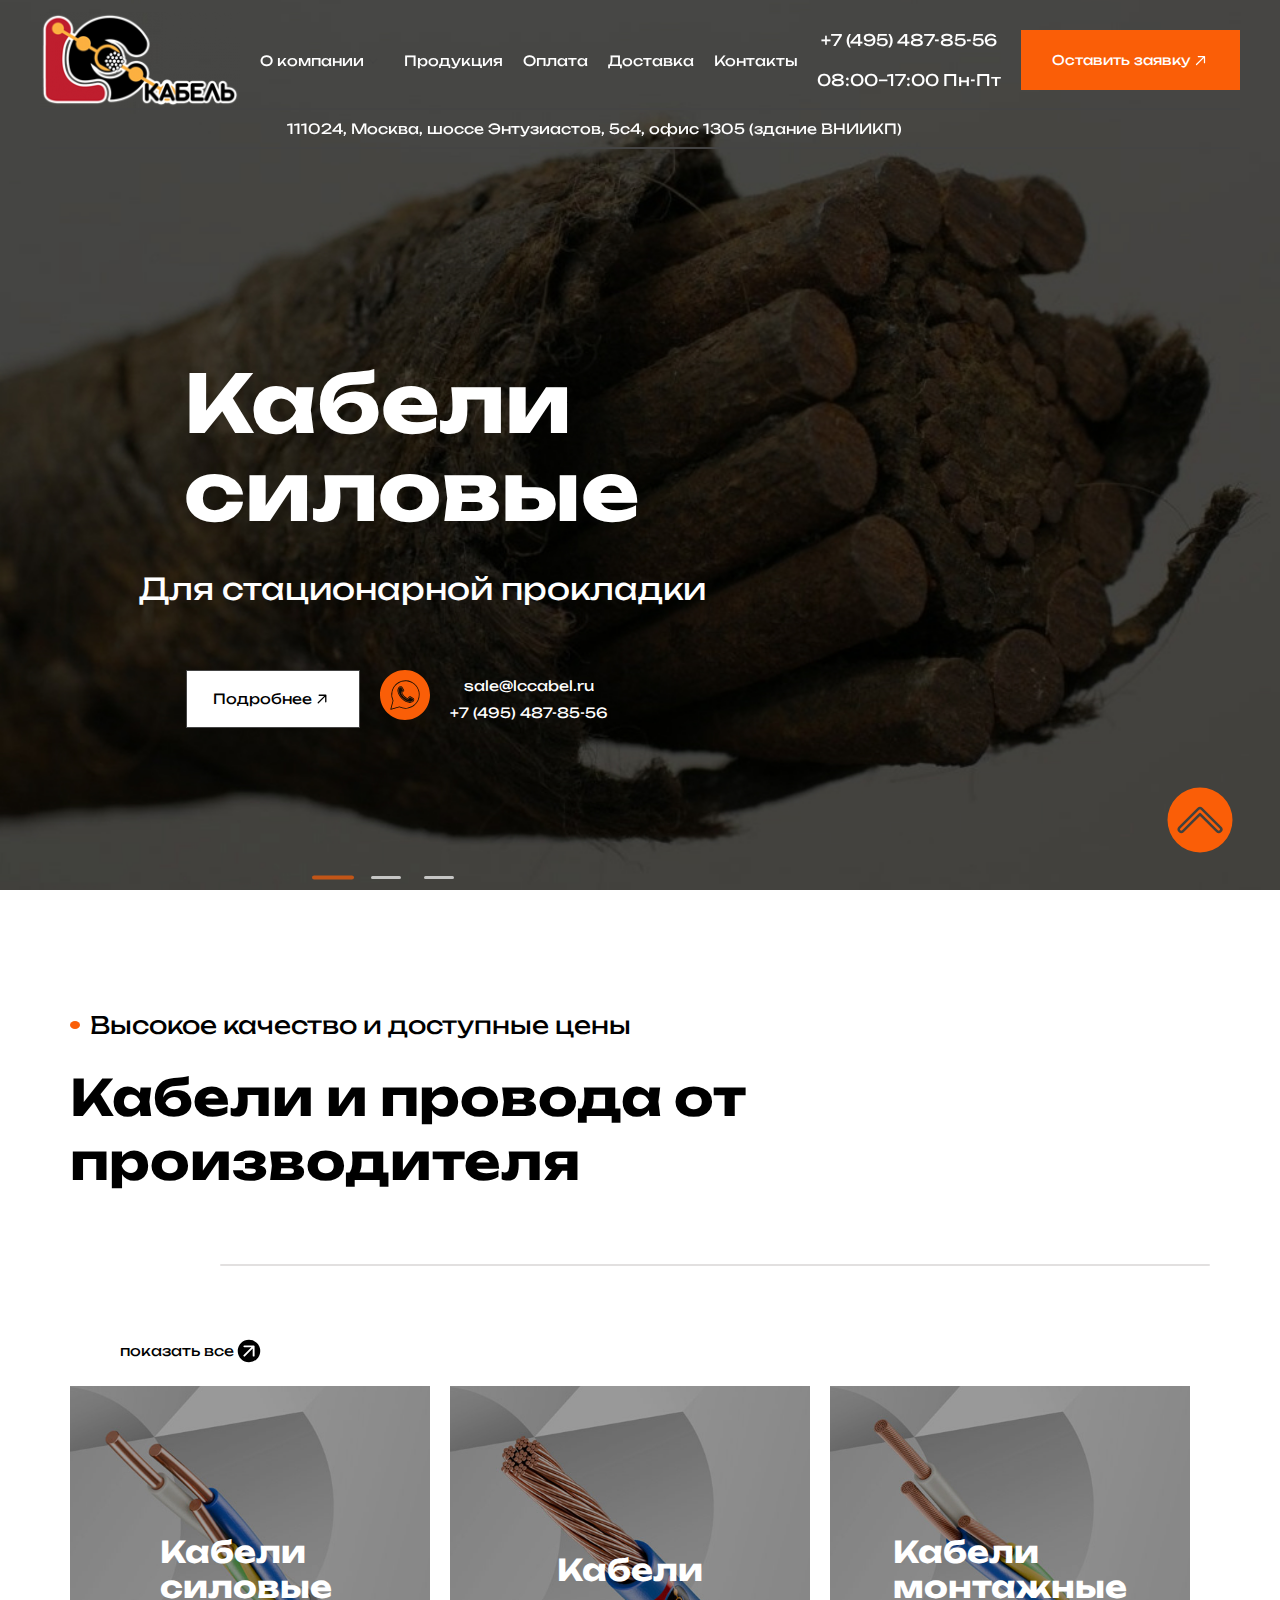
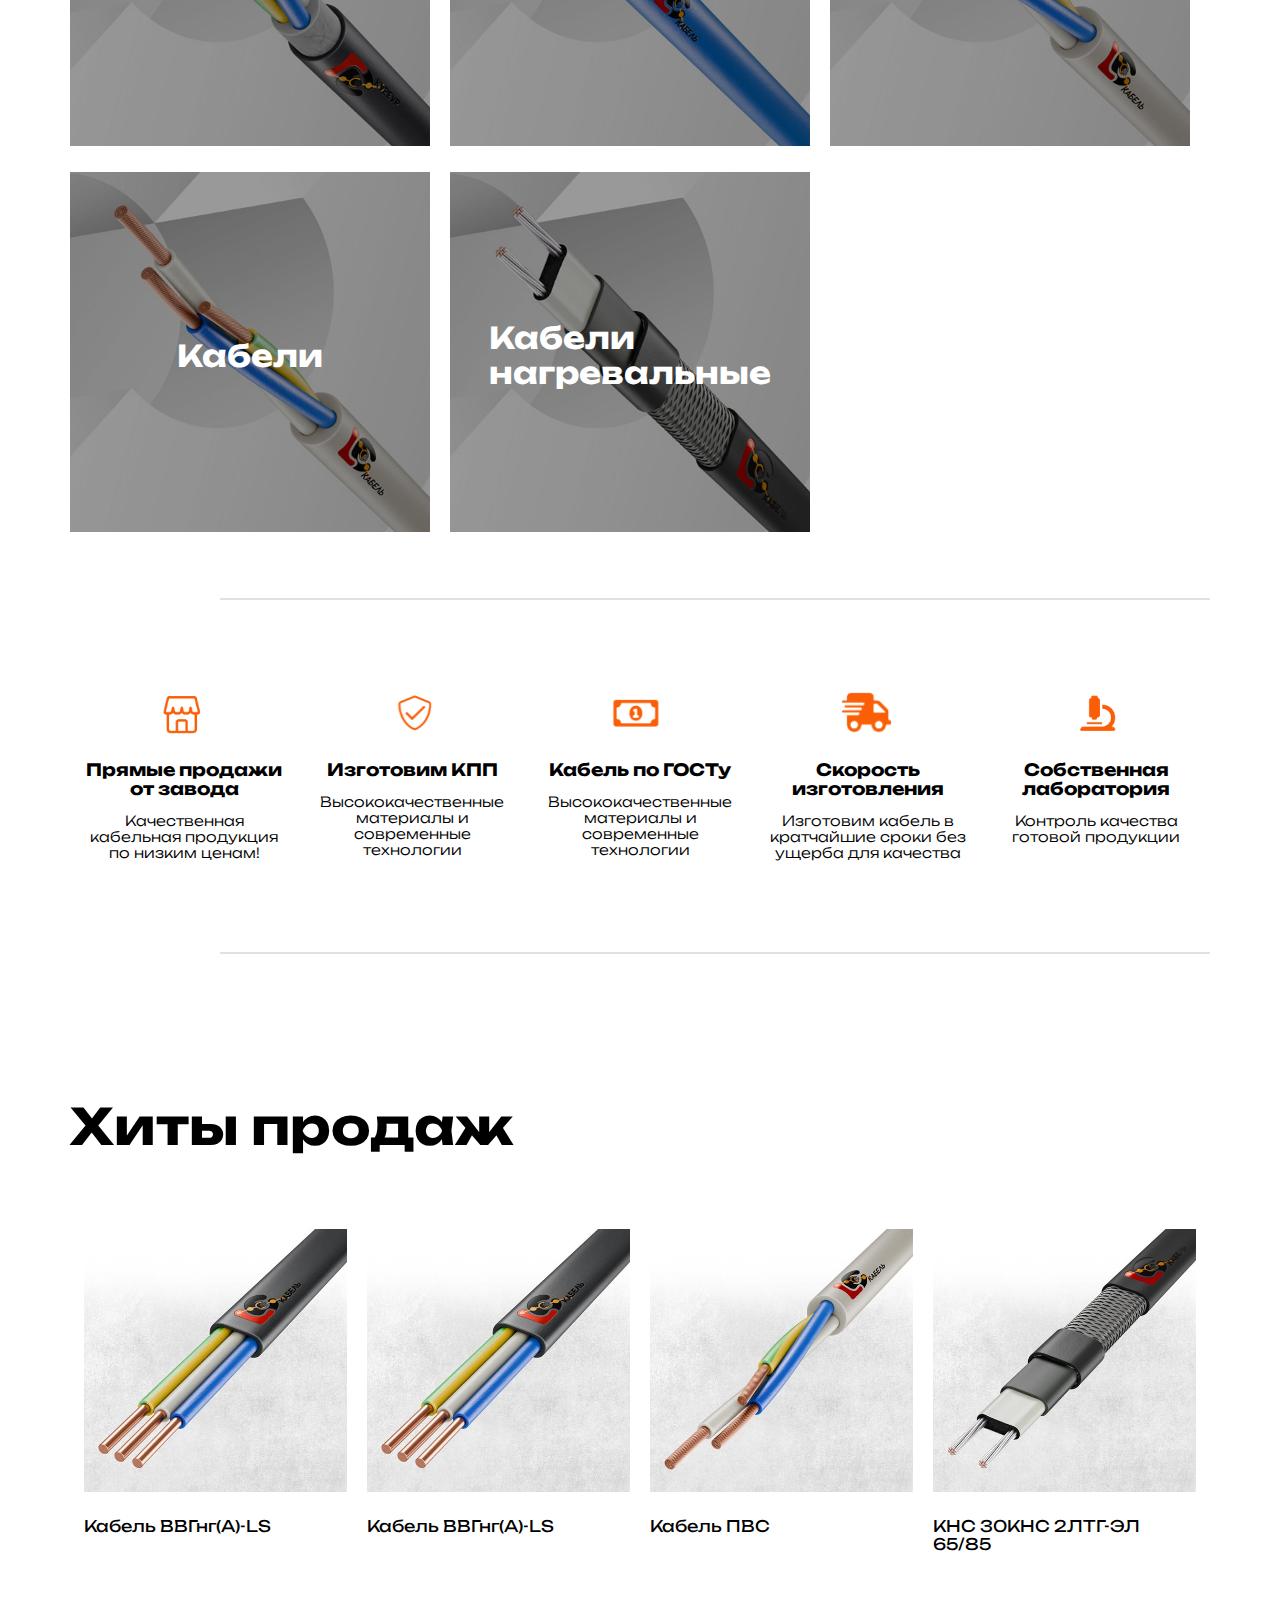
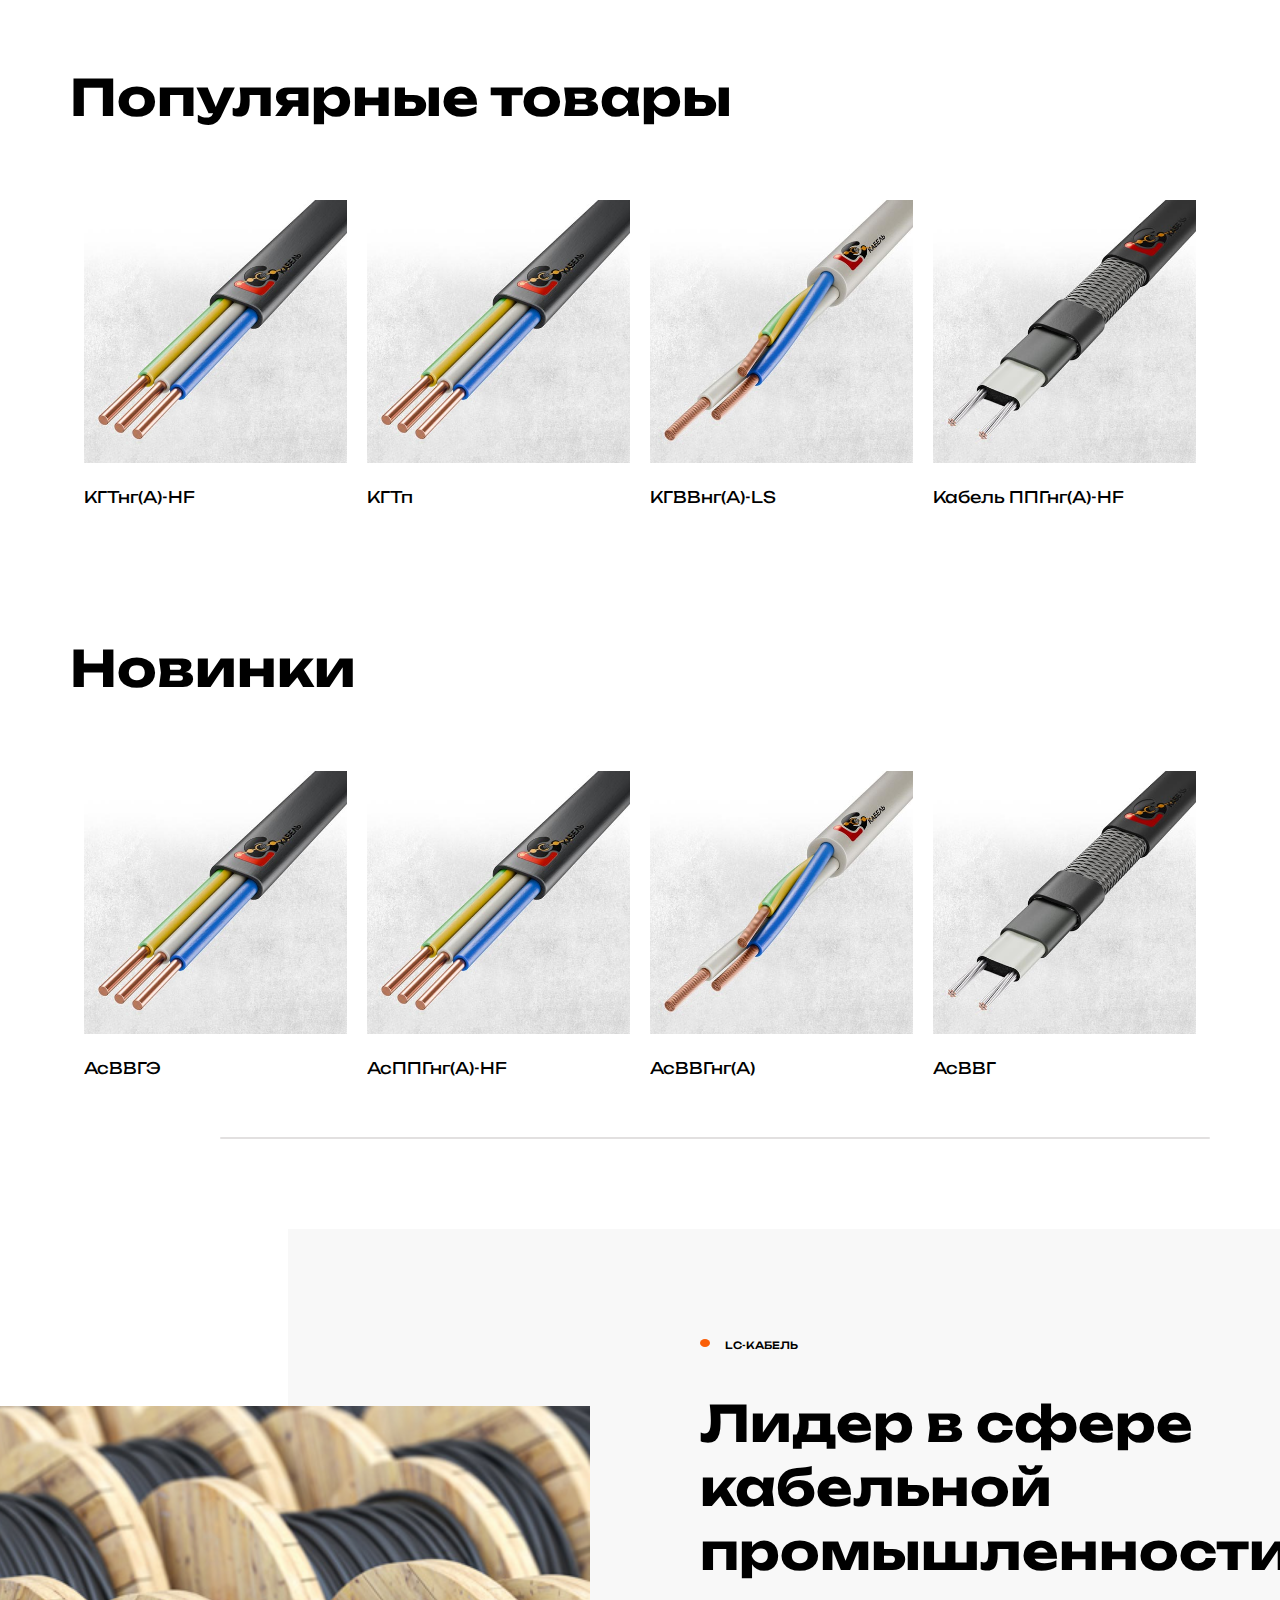
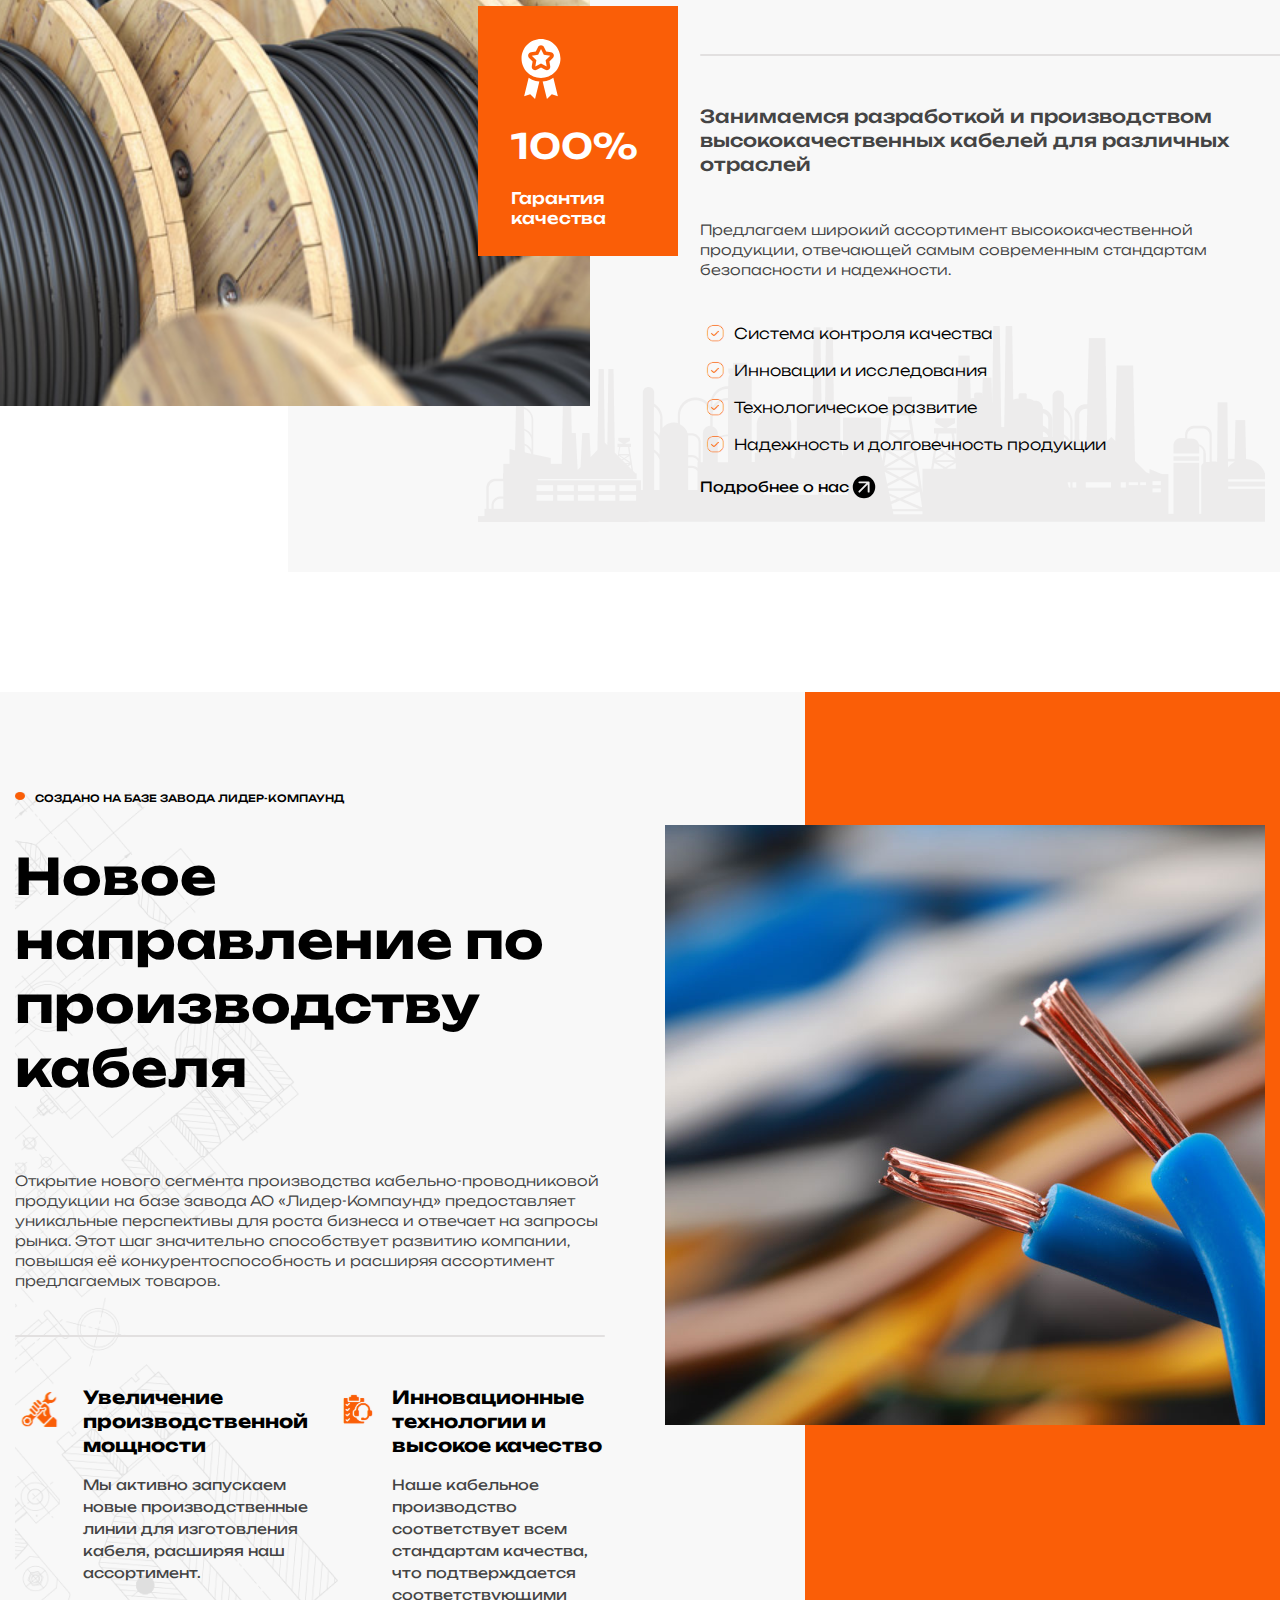
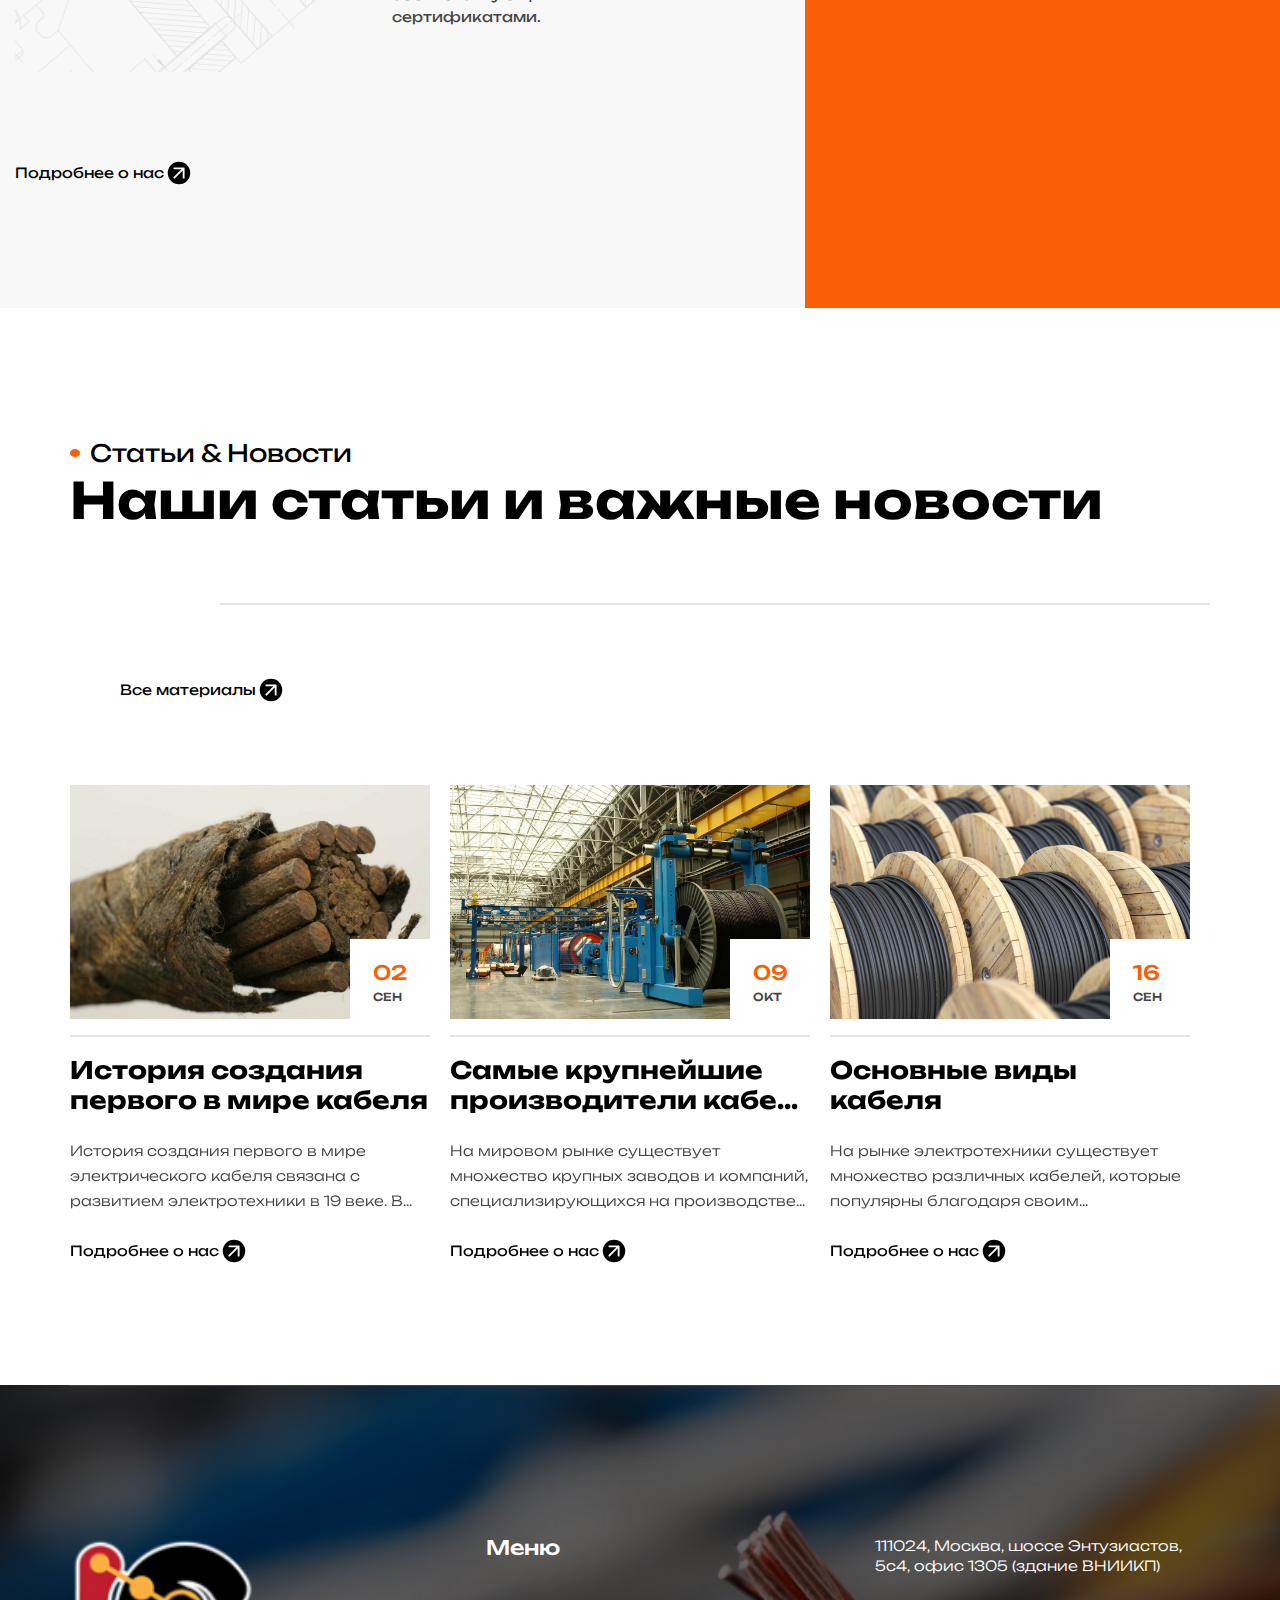
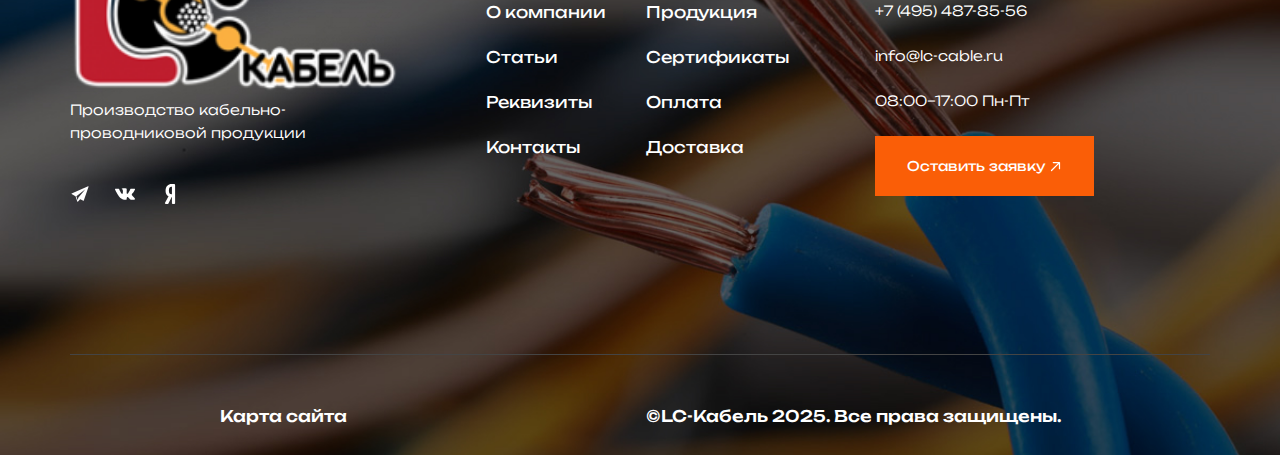
==== commit 7a0af1e9: "main page ready" ====
--- a/index.html
+++ b/index.html
@@ -23,6 +23,19 @@
                     <li class="header__item"><a href="#" class="header__link">Доставка</a></li>
                     <li class="header__item"><a href="#" class="header__link">Контакты</a></li>
                 </ul>
+                <div class="header__nav-window">
+                    <ul class="header__nav-items">
+                        <li class="header__nav-item">
+                            <a href="#" class="header__nav-link">Статьи</a>
+                        </li>
+                        <li class="header__nav-item">
+                            <a href="#" class="header__nav-link">Сертификаты</a>
+                        </li>
+                        <li class="header__nav-item">
+                            <a href="#" class="header__nav-link">Реквизиты</a>
+                        </li>
+                    </ul>
+                </div>
             </nav>
             <div class="header__contacts">
                 <a href="tel:++7(495)4878556" class="header__contacts-item">+7 (495) 487-85-56</a>
@@ -34,7 +47,28 @@
                     <img src="icons/arrow-right.svg" alt="arrow-right">
                 </div>
             </button>
+            <div class="hamburger">
+                <span></span>
+                <span></span>
+                <span></span>
+            </div>
         </div>
+        <ul class="header__mobile-menu">    
+            <li class="header__mobile-item header__mobile-item--1"><a href="#" class="header__mobile-link header__mobile-link--1">+7 (495) 487-85-56</a> <span class="header__mobile-close">x</span> </li>
+            <li class="header__mobile-item header__mobile-ltem--2"><span class="header__mobile-link header__mobile-link--2">О компании</span> <span class="header__mobile-arrow">></span>
+                <div class="header__mobile-window">
+                    <ul class="header__mobile-window--list">
+                        <li class="header__mobile-window--item"><a href="#" class="header__mobile-window--link">Статьи</a></li>
+                        <li class="header__mobile-window--item"><a href="#" class="header__mobile-window--link">Сертификаты</a></li>
+                        <li class="header__mobile-window--item"><a href="#" class="header__mobile-window--link">Реквизиты</a></li>
+                    </ul>
+                </div>
+            </li>
+            <li class="header__mobile-item"><a href="#" class="header__mobile-link">Продукция</a></li>
+            <li class="header__mobile-item"><a href="#" class="header__mobile-link">Оплата</a></li>
+            <li class="header__mobile-item"><a href="#" class="header__mobile-link">Доставка</a></li>
+            <li class="header__mobile-item"><a href="#" class="header__mobile-link">Контакты</a></li>
+        </ul>
         <div class="header__addres">
             111024, Москва, шоссе Энтузиастов, 5с4, офис 1305 (здание ВНИИКП)
         </div>   
@@ -87,7 +121,7 @@
                                     <img src="img/main-3.jpg" alt="photo-3">
                                     <h2 class="main__item-title">Кабели монтажные</h2>
                                     <h4 class="main__item-subtitle main__item-subtitle--slide3">Для прокладки внутри помещений и наружных сооружений</h4>
-                                    <div class="main__item-down">
+                                    <div class="main__item-down main__item-down--slide3">
                                         <a href="#" class="main__item-btn">
                                             <div class="main__item-name">Подробнее</div>
                                             <div class="main__item-icon">
@@ -392,8 +426,7 @@
                     </div>
                     
                 </div>
-            </div>
-           
+            </div>           
         </article>
         <article class="new">
            <div class="new__box">
--- a/css/style.min.css
+++ b/css/style.min.css
@@ -1 +1 @@
-@import"https://fonts.googleapis.com/css2?family=Unbounded:wght@200..900&display=swap";body{margin:0;padding:0;background-color:#fff}*{margin:0;padding:0;-webkit-box-sizing:border-box;box-sizing:border-box;font-family:"Unbounded",sans-serif;font-optical-sizing:auto;font-weight:400}img{width:100%;height:100%;-o-object-fit:cover;object-fit:cover}ul{list-style:none}a{text-decoration:none}.container{max-width:1140px;margin:0 auto}.btn{width:219px;height:60px;background-color:#fa5e07;color:#fff;padding:17px 30px;font-family:"Unbounded",sans-serif;font-weight:400;border:none;position:relative;-webkit-transition:all .4s;transition:all .4s;cursor:pointer}.btn:before{content:"";position:absolute;top:0;left:0;width:0;height:100%;background-color:#9e3700;-webkit-transition:all .4s;transition:all .4s;opacity:10%}.btn:hover:before{width:100%}.title{font-weight:700;color:#000;font-size:50px;line-height:64px;margin-bottom:71px}.title__cyrcle{width:10px;height:8px;border-radius:100%;background-color:#fa5e07}.line{background-color:#e2e0e0;max-width:1055px;height:2px;border-radius:2px;margin-left:150px;margin-bottom:70px}.header{padding:12px 40px;position:fixed;width:100%;z-index:100}.header__wrapper{display:-webkit-box;display:-ms-flexbox;display:flex;-webkit-box-align:center;-ms-flex-align:center;align-items:center;-webkit-box-pack:justify;-ms-flex-pack:justify;justify-content:space-between}.header__logo{max-width:200px;max-height:96px}.header__list{display:-webkit-box;display:-ms-flexbox;display:flex;-webkit-box-align:center;-ms-flex-align:center;align-items:center;-webkit-box-pack:center;-ms-flex-pack:center;justify-content:center;gap:20px}.header__link{font-size:14px;line-height:16px;color:#fff;font-weight:400;-webkit-transition:all .4s;transition:all .4s}.header__link:hover{color:#fa5e07}.header__link-one{position:relative;margin-right:20px}.header__link-one:before{content:"";position:absolute;top:50%;right:-10px;width:6px;height:1px;background-color:#444;-webkit-transform:translateY(-50%) rotate(50deg);transform:translateY(-50%) rotate(50deg);-webkit-transition:all .4s;transition:all .4s}.header__link-one::after{content:"";position:absolute;top:50%;right:-14px;width:6px;height:1px;background-color:#444;-webkit-transform:translateY(-50%) rotate(-50deg);transform:translateY(-50%) rotate(-50deg);-webkit-transition:all .4s;transition:all .4s}.header__link-one:hover:before{background-color:#fa5e07}.header__link-one:hover::after{background-color:#fa5e07}.header__contacts{display:-webkit-box;display:-ms-flexbox;display:flex;-webkit-box-align:center;-ms-flex-align:center;align-items:center;-webkit-box-pack:center;-ms-flex-pack:center;justify-content:center;gap:20px;-webkit-box-orient:vertical;-webkit-box-direction:normal;-ms-flex-direction:column;flex-direction:column}.header__contacts-item{font-weight:400;font-family:"Unbounded",sans-serif;font-size:16px;color:#fff}.header__btn{display:-webkit-box;display:-ms-flexbox;display:flex;-webkit-box-align:center;-ms-flex-align:center;align-items:center;-webkit-box-pack:center;-ms-flex-pack:center;justify-content:center;gap:2px}.header__btn-img{width:15px;height:15px;-webkit-transform:rotate(-45deg);transform:rotate(-45deg);-webkit-transition:all .4s;transition:all .4s}.header__btn:hover .header__btn-img{-webkit-transform:rotate(0);transform:rotate(0)}.header .header__addres{width:100%;padding:10px 0;font-weight:400;font-size:14px;color:#fff;text-align:right;border-top:2px solid #444;border-bottom:2px solid #444;padding-right:338px}.main__item{width:100%;height:890px;position:relative}.main__item-title{font-weight:700;font-size:80px;line-height:88px;color:#fff;position:absolute;z-index:100;bottom:30%;left:30%;-webkit-transform:translate(-50%, -50%);transform:translate(-50%, -50%);max-width:400px}.main__item-subtitle{font-weight:400;font-size:30px;line-height:35px;color:#fff;position:absolute;z-index:100;bottom:30%;left:33%;-webkit-transform:translate(-50%, -50%);transform:translate(-50%, -50%)}.main__item-subtitle--slide2{max-width:900px;left:40%;bottom:25%}.main__item-subtitle--slide3{max-width:900px;left:40%;bottom:25%}.main__item-down{position:absolute;z-index:100;bottom:15%;left:31%;-webkit-transform:translate(-50%, -50%);transform:translate(-50%, -50%);display:-webkit-box;display:-ms-flexbox;display:flex;-ms-flex-line-pack:center;align-content:center;-webkit-box-pack:center;-ms-flex-pack:center;justify-content:center;gap:20px}.main__item-down--slide2{left:27%}.main__item-btn{width:174px;height:58px;background-color:#fff;border:1px solid #444;display:-webkit-box;display:-ms-flexbox;display:flex;-webkit-box-align:center;-ms-flex-align:center;align-items:center;-webkit-box-pack:center;-ms-flex-pack:center;justify-content:center;position:relative}.main__item-btn:before{content:"";position:absolute;top:0;left:0;width:0;height:100%;background-color:rgba(250,97,7,.8);-webkit-transition:all .4s;transition:all .4s}.main__item-btn:hover .main__item-name{color:#fff}.main__item-btn:hover .main__item-icon{-webkit-transform:rotate(0);transform:rotate(0);color:#fff}.main__item-btn:hover:before{width:100%}.main__item-name{font-weight:400;font-size:14px;color:#000;opacity:1;position:relative;z-index:200;-webkit-transition:all .4s;transition:all .4s}.main__item-icon{width:20px;height:20px;-webkit-transform:rotate(-45deg);transform:rotate(-45deg);-webkit-transition:all .4s;transition:all .4s}.main__item-img{width:50px;height:50px}.main__item-contacts{display:-webkit-box;display:-ms-flexbox;display:flex;-webkit-box-orient:vertical;-webkit-box-direction:normal;-ms-flex-direction:column;flex-direction:column;-webkit-box-align:center;-ms-flex-align:center;align-items:center;-webkit-box-pack:center;-ms-flex-pack:center;justify-content:center;gap:10px}.main__item-link{font-weight:400;font-size:14px;color:#fff}.splide__pagination{-webkit-box-pack:start;-ms-flex-pack:start;justify-content:start;left:22%}.splide__pagination__page{-webkit-box-pack:start;-ms-flex-pack:start;justify-content:start;width:30px;height:3px;background-color:#fff;border-radius:2px;margin-left:20px}.splide__pagination__page.is-active{width:30px;height:3px;background-color:#fa5e07;border-radius:2px}.cables{padding:120px 0 20px 0}.cables__top{display:-webkit-box;display:-ms-flexbox;display:flex;-webkit-box-align:center;-ms-flex-align:center;align-items:center;-webkit-box-pack:start;-ms-flex-pack:start;justify-content:start;gap:10px;margin-bottom:25px}.cables__title{max-width:700px}.cables__wrapper{display:-webkit-box;display:-ms-flexbox;display:flex;-webkit-box-pack:start;-ms-flex-pack:start;justify-content:start;-webkit-box-align:center;-ms-flex-align:center;align-items:center;-ms-flex-wrap:wrap;flex-wrap:wrap;gap:20px;margin-bottom:60px}.cables__item{width:360px;min-height:366px;position:relative;border-radius:10px}.cables__item-img{width:100%;height:100%;border-radius:10px}.cables__item-title{position:absolute;top:50%;left:50%;-webkit-transform:translate(-50%, -50%);transform:translate(-50%, -50%);color:#fff;font-weight:700;font-size:30px;line-height:35px}.cables__more{display:-webkit-box;display:-ms-flexbox;display:flex;-webkit-box-align:center;-ms-flex-align:center;align-items:center;-webkit-box-pack:start;-ms-flex-pack:start;justify-content:start;margin-left:50px;margin-bottom:20px}.cables__more-text{font-weight:400;font-size:14px;line-height:20px;color:#000;-webkit-transition:all .4s;transition:all .4s}.cables__more-img{width:30px;height:30px;-webkit-transform:rotate(-45deg);transform:rotate(-45deg);-webkit-transition:all .4s;transition:all .4s}.cables__more:hover .cables__more-text{color:#fa5e07}.cables__more:hover .cables__more-img{fill:#fa5e07;-webkit-transform:rotate(0);transform:rotate(0)}.advantages{padding:0 0 20px 0}.advantages__wrapper{display:-webkit-box;display:-ms-flexbox;display:flex;-webkit-box-align:center;-ms-flex-align:center;align-items:center;-webkit-box-pack:center;-ms-flex-pack:center;justify-content:center;gap:20px;-ms-flex-wrap:wrap;flex-wrap:wrap;margin-bottom:70px}.advantages__item{max-width:208px;min-height:192px}.advantages__item-icon{width:60px;height:50px;margin:0 auto;margin-bottom:20px}.advantages__item-title{font-weight:700;font-size:17px;line-height:19px;color:#000;margin-bottom:15px;text-align:center}.advantages__item-descr{font-weight:300;font-size:14px;line-height:16px;color:#000;margin-bottom:10px;text-align:center}.hits{padding:50px 0 20px 0}.hits__wrapper{display:-webkit-box;display:-ms-flexbox;display:flex;-webkit-box-align:center;-ms-flex-align:center;align-items:center;-webkit-box-pack:center;-ms-flex-pack:center;justify-content:center;gap:20px}.hits__item{max-width:263px;min-height:366px;overflow:hidden}.hits__item-img{width:100%;height:263px;margin-bottom:25px;position:relative;overflow:hidden}.hits__item-img.active .hits__item-more{-webkit-transform:translate(-50%, -150%);transform:translate(-50%, -150%)}.hits__item-name{font-weight:400;font-size:16px;line-height:18px;color:#000}.hits__item-more{width:50px;height:50px;position:absolute;display:-webkit-box;display:-ms-flexbox;display:flex;-webkit-box-align:center;-ms-flex-align:center;align-items:center;-webkit-box-pack:center;-ms-flex-pack:center;justify-content:center;bottom:-50px;left:50%;-webkit-transform:translateX(-50%);transform:translateX(-50%);background-color:#fff;-webkit-transition:all .4s;transition:all .4s}.hits__item-more img{width:20px;height:20px}.hits__item-more:hover{background-color:#fa5e07}.leader{padding:130px 0 65px 0;background:-webkit-gradient(linear, left top, right top, color-stop(22.5%, #FFFFFF), color-stop(14.5%, #F8F8F8));background:linear-gradient(90deg, #FFFFFF 22.5%, #F8F8F8 14.5%);margin-bottom:120px}.leader__box{background-image:url("../img/bg-1.png");background-position:right bottom;background-repeat:no-repeat}.leader__container{max-width:1750px;margin:0 auto}.leader__wrapper{display:-webkit-box;display:-ms-flexbox;display:flex;-webkit-box-align:center;-ms-flex-align:center;align-items:center;-webkit-box-pack:center;-ms-flex-pack:center;justify-content:center;gap:110px;position:relative}.leader__left{width:800px;min-height:700px;margin-top:50px}.leader__left img{width:800px;height:700px}.leader__right{max-width:630px;-ms-flex-item-align:start;align-self:start}.leader__top{display:-webkit-box;display:-ms-flexbox;display:flex;-webkit-box-align:start;-ms-flex-align:start;align-items:start;-webkit-box-pack:start;-ms-flex-pack:start;justify-content:start;gap:15px}.leader__subtitle{font-weight:500;font-size:10px;line-height:12px;text-transform:uppercase;color:#000;margin-bottom:40px}.leader__line{width:100%;max-width:100%;margin:0 auto;margin-bottom:48px}.leader__descr{font-weight:500;font-size:18px;line-height:24px;color:#444;margin-bottom:44px}.leader__subdescr{font-weight:300;font-size:14px;line-height:20px;color:#444;margin-bottom:44px}.leader__item{display:-webkit-box;display:-ms-flexbox;display:flex;-webkit-box-align:start;-ms-flex-align:start;align-items:start;-webkit-box-pack:start;-ms-flex-pack:start;justify-content:start;margin-bottom:15px;gap:6px}.leader__item-img{width:28px;height:22px}.leader__item-name{font-weight:300;font-size:15px;line-height:20px;color:#000}.leader__more{margin-left:0}.leader__cable{position:absolute;background-color:#fa5e07;padding:33px;width:200px;height:250px;top:50%;left:50%;-webkit-transform:translate(-50%, -50%);transform:translate(-50%, -50%)}.leader__cable-img{width:60px;height:60px;margin-bottom:20px}.leader__cable-percentage{font-size:35px;font-weight:600;line-height:54px;color:#fff;margin-bottom:15px}.leader__cable-garant{color:#fff;font-size:16px;font-weight:500;line-height:20px}.new{padding:120px 0;background-image:-webkit-gradient(linear, left top, right top, color-stop(62.9%, #F8F8F8), color-stop(62.9%, #fa5e07));background-image:linear-gradient(90deg, #F8F8F8 62.9%, #fa5e07 62.9%)}.new__container{max-width:1750px;margin:0 auto}.new__box{background-image:url("../img/bg-2.png");background-position:left top;background-repeat:no-repeat}.new__wrapper{display:-webkit-box;display:-ms-flexbox;display:flex;-webkit-box-align:center;-ms-flex-align:center;align-items:center;-webkit-box-pack:start;-ms-flex-pack:start;justify-content:start;gap:60px}.new__left{max-width:860px;min-height:950px}.new__top{display:-webkit-box;display:-ms-flexbox;display:flex;-webkit-box-align:start;-ms-flex-align:start;align-items:start;-webkit-box-pack:start;-ms-flex-pack:start;justify-content:start;gap:10px}.new__subtitle{font-weight:500;font-size:10px;line-height:12px;text-transform:uppercase;color:#000;margin-bottom:40px}.new__title{max-width:660px}.new__descr{font-weight:300;font-size:14px;line-height:20px;color:#444;margin-bottom:44px;max-width:620px}.new__line{width:100%;max-width:100%;margin:0 auto;margin-bottom:48px}.new__links{display:-webkit-box;display:-ms-flexbox;display:flex;-webkit-box-align:start;-ms-flex-align:start;align-items:start;-webkit-box-pack:start;-ms-flex-pack:start;justify-content:start;gap:17px}.new__link{display:-webkit-box;display:-ms-flexbox;display:flex;-webkit-box-align:start;-ms-flex-align:start;align-items:start;-webkit-box-pack:start;-ms-flex-pack:start;justify-content:start;gap:17px}.new__link-img{width:60px;height:60px}.new__link-title{font-weight:700;color:#000;font-size:18px;line-height:24px;margin-bottom:17px;max-width:218px}.new__link-descr{font-size:14px;line-height:22px;color:#444;max-width:265px;margin-bottom:130px}.new__right{max-width:860px;min-height:950px}.new__right-img{width:820px;height:640px}.news{padding:130px 0 118px 0}.news__item{max-width:360px;min-height:482px}.news__item-img{position:relative;width:100%;height:234px;margin-bottom:16px}.news__item-date{position:absolute;right:0;bottom:0;width:80px;height:80px;background-color:#fff;padding:22px 23px}.news__item-day{font-weight:500;font-size:20px;line-height:24px;color:#fa5e07}.news__item-month{font-weight:500;font-size:11px;font-size:.6875rem;text-transform:uppercase;line-height:24px;color:#444}.news__item-line{width:100%;margin:0 auto;margin-bottom:18px}.news__item-title{font-size:24px;line-height:30px;color:#000;font-weight:700;margin-bottom:22px;-webkit-transition:all .4s;transition:all .4s}.news__item-title:hover{color:#fa5e07}.news__item-subtitle{font-size:14px;line-height:25px;color:#444;font-weight:300;margin-top:23px;margin-bottom:23px}.news__more{margin-bottom:80px}.footer{background-image:url("../../img/footer.jpg");background-position:center;background-size:cover;background-repeat:no-repeat;height:670px}.footer__wrapper{display:-webkit-box;display:-ms-flexbox;display:flex;-webkit-box-align:start;-ms-flex-align:start;align-items:start;-webkit-box-pack:justify;-ms-flex-pack:justify;justify-content:space-between;padding:150px 0;gap:20px;border-bottom:1px solid #444;border-top:1px solid #444;margin-bottom:50px}.footer__left{max-width:330px}.footer__logo{max-width:300px;min-height:144px;margin-bottom:20px}.footer__descr{font-weight:300;font-size:14px;line-height:23px;color:#fff;margin-bottom:40px}.footer__social{display:-webkit-box;display:-ms-flexbox;display:flex;-webkit-box-align:center;-ms-flex-align:center;align-items:center;-webkit-box-pack:start;-ms-flex-pack:start;justify-content:start;gap:25px}.footer__social-img{width:20px;height:20px}.footer__center{max-width:415px}.footer__center-title{color:#fff;font-family:"Unbounded",Sans-serif;font-size:20px;font-weight:500;text-transform:capitalize;line-height:24px;margin-bottom:30px}.footer__center-lists{display:-webkit-box;display:-ms-flexbox;display:flex;-webkit-box-align:start;-ms-flex-align:start;align-items:start;-webkit-box-pack:start;-ms-flex-pack:start;justify-content:start;gap:40px}.footer__center-link{font-weight:400;font-size:16px;line-height:45px;color:#fff;position:relative;-webkit-transition:all .4s ease;transition:all .4s ease}.footer__center-link::before{content:"";position:absolute;top:5px;left:0;width:10px;height:10px;background-color:#fa5e07;border-radius:100%;display:none;-webkit-transition:all .4s ease;transition:all .4s ease}.footer__center-link:hover{color:#fa5e07;margin-left:20px}.footer__center-link:hover::before{display:block;left:-20px}.footer__right{max-width:335px}.footer__right-addres{font-weight:300;font-size:14px;color:#fff;line-height:20px;margin-bottom:25px}.footer__right-link{font-weight:300;font-size:14px;color:#fff;line-height:20px;margin-bottom:25px;display:block}.footer__right-mode{font-weight:300;font-size:14px;color:#fff;line-height:20px;margin-bottom:25px;display:block}.footer__btn{display:-webkit-box;display:-ms-flexbox;display:flex;-webkit-box-align:center;-ms-flex-align:center;align-items:center;-webkit-box-pack:center;-ms-flex-pack:center;justify-content:center;gap:2px}.footer__btn-img{width:15px;height:15px;-webkit-transform:rotate(-45deg);transform:rotate(-45deg);-webkit-transition:all .4s;transition:all .4s}.footer__btn:hover .header__btn-img{-webkit-transform:rotate(0);transform:rotate(0)}.footer__down{display:-webkit-box;display:-ms-flexbox;display:flex;-webkit-box-align:end;-ms-flex-align:end;align-items:end;-ms-flex-pack:distribute;justify-content:space-around}.footer__down-map,.footer__down-copy{font-weight:500;font-size:16px;line-height:23px;color:#fff}.footer__down-map{-webkit-transition:all .4s ease;transition:all .4s ease}.footer__down-map:hover{color:#fa5e07}.arrow__top{width:80px;height:80px;position:fixed;bottom:40px;right:40px;z-index:500;cursor:pointer;display:none}/*# sourceMappingURL=style.min.css.map */+@import"https://fonts.googleapis.com/css2?family=Unbounded:wght@200..900&display=swap";body{margin:0;padding:0;background-color:#fff}*{margin:0;padding:0;-webkit-box-sizing:border-box;box-sizing:border-box;font-family:"Unbounded",sans-serif;font-optical-sizing:auto;font-weight:400}img{width:100%;height:100%;-o-object-fit:cover;object-fit:cover}ul{list-style:none}a{text-decoration:none}.container{max-width:1140px;margin:0 auto}.btn{width:219px;height:60px;background-color:#fa5e07;color:#fff;padding:17px 30px;font-family:"Unbounded",sans-serif;font-weight:400;border:none;position:relative;-webkit-transition:all .4s;transition:all .4s;cursor:pointer}.btn:before{content:"";position:absolute;top:0;left:0;width:0;height:100%;background-color:#9e3700;-webkit-transition:all .4s;transition:all .4s;opacity:10%}.btn:hover:before{width:100%}.title{font-weight:700;color:#000;font-size:50px;line-height:64px;margin-bottom:71px}.title__cyrcle{width:10px;height:8px;border-radius:100%;background-color:#fa5e07}.line{background-color:#e2e0e0;max-width:1055px;height:2px;border-radius:2px;margin-left:150px;margin-bottom:70px}.header{padding:12px 40px;position:fixed;width:100%;z-index:100}.header__wrapper{display:-webkit-box;display:-ms-flexbox;display:flex;-webkit-box-align:center;-ms-flex-align:center;align-items:center;-webkit-box-pack:justify;-ms-flex-pack:justify;justify-content:space-between}.header__logo{max-width:200px;max-height:96px}.header__nav{position:relative}.header__nav-window{position:absolute;width:250px;height:150px;background-color:#fff;left:0;top:40px;padding:20px;display:none}.header__nav-link{font-size:14px;line-height:36px;color:#000;font-weight:400;-webkit-transition:all .4s;transition:all .4s}.header__nav-link:hover{color:#fa5e07}.header__list{display:-webkit-box;display:-ms-flexbox;display:flex;-webkit-box-align:center;-ms-flex-align:center;align-items:center;-webkit-box-pack:center;-ms-flex-pack:center;justify-content:center;gap:20px}.header__link{font-size:14px;line-height:16px;color:#fff;font-weight:400;-webkit-transition:all .4s;transition:all .4s}.header__link:hover{color:#fa5e07}.header__link-one{position:relative;margin-right:20px}.header__link-one:before{content:"";position:absolute;top:50%;right:-10px;width:6px;height:1px;background-color:#444;-webkit-transform:translateY(-50%) rotate(50deg);transform:translateY(-50%) rotate(50deg);-webkit-transition:all .4s;transition:all .4s}.header__link-one::after{content:"";position:absolute;top:50%;right:-14px;width:6px;height:1px;background-color:#444;-webkit-transform:translateY(-50%) rotate(-50deg);transform:translateY(-50%) rotate(-50deg);-webkit-transition:all .4s;transition:all .4s}.header__link-one:hover:before{background-color:#fa5e07}.header__link-one:hover::after{background-color:#fa5e07}.header__contacts{display:-webkit-box;display:-ms-flexbox;display:flex;-webkit-box-align:center;-ms-flex-align:center;align-items:center;-webkit-box-pack:center;-ms-flex-pack:center;justify-content:center;gap:20px;-webkit-box-orient:vertical;-webkit-box-direction:normal;-ms-flex-direction:column;flex-direction:column}.header__contacts-item{font-weight:400;font-family:"Unbounded",sans-serif;font-size:16px;color:#fff}.header__btn{display:-webkit-box;display:-ms-flexbox;display:flex;-webkit-box-align:center;-ms-flex-align:center;align-items:center;-webkit-box-pack:center;-ms-flex-pack:center;justify-content:center;gap:2px}.header__btn-img{width:15px;height:15px;-webkit-transform:rotate(-45deg);transform:rotate(-45deg);-webkit-transition:all .4s;transition:all .4s}.header__btn:hover .header__btn-img{-webkit-transform:rotate(0);transform:rotate(0)}.header .header__addres{width:100%;padding:10px 0;font-weight:400;font-size:14px;color:#fff;text-align:right;border-top:2px solid #444;border-bottom:2px solid #444;padding-right:338px}.header__mobile-menu{display:none}.main__item{width:100%;height:890px;position:relative}.main__item-title{font-weight:700;font-size:80px;line-height:88px;color:#fff;position:absolute;z-index:100;bottom:30%;left:30%;-webkit-transform:translate(-50%, -50%);transform:translate(-50%, -50%);max-width:400px}.main__item-subtitle{font-weight:400;font-size:30px;line-height:35px;color:#fff;position:absolute;z-index:100;bottom:30%;left:33%;-webkit-transform:translate(-50%, -50%);transform:translate(-50%, -50%)}.main__item-subtitle--slide2{max-width:900px;left:40%;bottom:25%}.main__item-subtitle--slide3{max-width:900px;left:40%;bottom:25%}.main__item-down{position:absolute;z-index:100;bottom:15%;left:31%;-webkit-transform:translate(-50%, -50%);transform:translate(-50%, -50%);display:-webkit-box;display:-ms-flexbox;display:flex;-ms-flex-line-pack:center;align-content:center;-webkit-box-pack:center;-ms-flex-pack:center;justify-content:center;gap:20px}.main__item-down--slide2{left:27%}.main__item-btn{width:174px;height:58px;background-color:#fff;border:1px solid #444;display:-webkit-box;display:-ms-flexbox;display:flex;-webkit-box-align:center;-ms-flex-align:center;align-items:center;-webkit-box-pack:center;-ms-flex-pack:center;justify-content:center;position:relative}.main__item-btn:before{content:"";position:absolute;top:0;left:0;width:0;height:100%;background-color:rgba(250,97,7,.8);-webkit-transition:all .4s;transition:all .4s}.main__item-btn:hover .main__item-name{color:#fff}.main__item-btn:hover .main__item-icon{-webkit-transform:rotate(0);transform:rotate(0);color:#fff}.main__item-btn:hover:before{width:100%}.main__item-name{font-weight:400;font-size:14px;color:#000;opacity:1;position:relative;z-index:200;-webkit-transition:all .4s;transition:all .4s}.main__item-icon{width:20px;height:20px;-webkit-transform:rotate(-45deg);transform:rotate(-45deg);-webkit-transition:all .4s;transition:all .4s}.main__item-img{width:50px;height:50px}.main__item-contacts{display:-webkit-box;display:-ms-flexbox;display:flex;-webkit-box-orient:vertical;-webkit-box-direction:normal;-ms-flex-direction:column;flex-direction:column;-webkit-box-align:center;-ms-flex-align:center;align-items:center;-webkit-box-pack:center;-ms-flex-pack:center;justify-content:center;gap:10px}.main__item-link{font-weight:400;font-size:14px;color:#fff}.splide__pagination{-webkit-box-pack:start;-ms-flex-pack:start;justify-content:start;left:22%}.splide__pagination__page{-webkit-box-pack:start;-ms-flex-pack:start;justify-content:start;width:30px;height:3px;background-color:#fff;border-radius:2px;margin-left:20px}.splide__pagination__page.is-active{width:30px;height:3px;background-color:#fa5e07;border-radius:2px}.cables{padding:120px 0 20px 0}.cables__top{display:-webkit-box;display:-ms-flexbox;display:flex;-webkit-box-align:center;-ms-flex-align:center;align-items:center;-webkit-box-pack:start;-ms-flex-pack:start;justify-content:start;gap:10px;margin-bottom:25px}.cables__title{max-width:700px}.cables__wrapper{display:-webkit-box;display:-ms-flexbox;display:flex;-webkit-box-pack:start;-ms-flex-pack:start;justify-content:start;-webkit-box-align:center;-ms-flex-align:center;align-items:center;-ms-flex-wrap:wrap;flex-wrap:wrap;gap:20px;margin-bottom:60px}.cables__item{width:360px;min-height:366px;position:relative;border-radius:10px}.cables__item-img{width:100%;height:100%;border-radius:10px}.cables__item-title{position:absolute;top:50%;left:50%;-webkit-transform:translate(-50%, -50%);transform:translate(-50%, -50%);color:#fff;font-weight:700;font-size:30px;line-height:35px}.cables__more{display:-webkit-box;display:-ms-flexbox;display:flex;-webkit-box-align:center;-ms-flex-align:center;align-items:center;-webkit-box-pack:start;-ms-flex-pack:start;justify-content:start;margin-left:50px;margin-bottom:20px}.cables__more-text{font-weight:400;font-size:14px;line-height:20px;color:#000;-webkit-transition:all .4s;transition:all .4s}.cables__more-img{width:30px;height:30px;-webkit-transform:rotate(-45deg);transform:rotate(-45deg);-webkit-transition:all .4s;transition:all .4s}.cables__more:hover .cables__more-text{color:#fa5e07}.cables__more:hover .cables__more-img{fill:#fa5e07;-webkit-transform:rotate(0);transform:rotate(0)}.advantages{padding:0 0 20px 0}.advantages__wrapper{display:-webkit-box;display:-ms-flexbox;display:flex;-webkit-box-align:center;-ms-flex-align:center;align-items:center;-webkit-box-pack:center;-ms-flex-pack:center;justify-content:center;gap:20px;-ms-flex-wrap:wrap;flex-wrap:wrap;margin-bottom:70px}.advantages__item{max-width:208px;min-height:192px}.advantages__item-icon{width:60px;height:50px;margin:0 auto;margin-bottom:20px}.advantages__item-title{font-weight:700;font-size:17px;line-height:19px;color:#000;margin-bottom:15px;text-align:center}.advantages__item-descr{font-weight:300;font-size:14px;line-height:16px;color:#000;margin-bottom:10px;text-align:center}.hits{padding:50px 0 20px 0}.hits__wrapper{display:-webkit-box;display:-ms-flexbox;display:flex;-webkit-box-align:center;-ms-flex-align:center;align-items:center;-webkit-box-pack:center;-ms-flex-pack:center;justify-content:center;gap:20px}.hits__item{max-width:263px;min-height:366px;overflow:hidden}.hits__item-img{width:100%;height:263px;margin-bottom:25px;position:relative;overflow:hidden}.hits__item-img.active .hits__item-more{-webkit-transform:translate(-50%, -150%);transform:translate(-50%, -150%)}.hits__item-name{font-weight:400;font-size:16px;line-height:18px;color:#000}.hits__item-more{width:50px;height:50px;position:absolute;display:-webkit-box;display:-ms-flexbox;display:flex;-webkit-box-align:center;-ms-flex-align:center;align-items:center;-webkit-box-pack:center;-ms-flex-pack:center;justify-content:center;bottom:-50px;left:50%;-webkit-transform:translateX(-50%);transform:translateX(-50%);background-color:#fff;-webkit-transition:all .4s;transition:all .4s}.hits__item-more img{width:20px;height:20px}.hits__item-more:hover{background-color:#fa5e07}.leader{padding:130px 0 65px 0;background:-webkit-gradient(linear, left top, right top, color-stop(22.5%, #FFFFFF), color-stop(14.5%, #F8F8F8));background:linear-gradient(90deg, #FFFFFF 22.5%, #F8F8F8 14.5%);margin-bottom:120px}.leader__box{background-image:url("../img/bg-1.png");background-position:right bottom;background-repeat:no-repeat}.leader__container{max-width:1750px;margin:0 auto}.leader__wrapper{display:-webkit-box;display:-ms-flexbox;display:flex;-webkit-box-align:center;-ms-flex-align:center;align-items:center;-webkit-box-pack:center;-ms-flex-pack:center;justify-content:center;gap:110px;position:relative}.leader__left{max-width:800px;min-height:700px;margin-top:50px}.leader__left img{width:800px;height:700px}.leader__right{max-width:630px;-ms-flex-item-align:start;align-self:start}.leader__top{display:-webkit-box;display:-ms-flexbox;display:flex;-webkit-box-align:start;-ms-flex-align:start;align-items:start;-webkit-box-pack:start;-ms-flex-pack:start;justify-content:start;gap:15px}.leader__subtitle{font-weight:500;font-size:10px;line-height:12px;text-transform:uppercase;color:#000;margin-bottom:40px}.leader__line{width:100%;max-width:100%;margin:0 auto;margin-bottom:48px}.leader__descr{font-weight:500;font-size:18px;line-height:24px;color:#444;margin-bottom:44px}.leader__subdescr{font-weight:300;font-size:14px;line-height:20px;color:#444;margin-bottom:44px}.leader__item{display:-webkit-box;display:-ms-flexbox;display:flex;-webkit-box-align:start;-ms-flex-align:start;align-items:start;-webkit-box-pack:start;-ms-flex-pack:start;justify-content:start;margin-bottom:15px;gap:6px}.leader__item-img{width:28px;height:22px}.leader__item-name{font-weight:300;font-size:15px;line-height:20px;color:#000}.leader__more{margin-left:0}.leader__cable{position:absolute;background-color:#fa5e07;padding:33px;width:200px;height:250px;top:50%;left:50%;-webkit-transform:translate(-50%, -50%);transform:translate(-50%, -50%)}.leader__cable-img{width:60px;height:60px;margin-bottom:20px}.leader__cable-percentage{font-size:35px;font-weight:600;line-height:54px;color:#fff;margin-bottom:15px}.leader__cable-garant{color:#fff;font-size:16px;font-weight:500;line-height:20px}.new{padding:120px 0;background-image:-webkit-gradient(linear, left top, right top, color-stop(62.9%, #F8F8F8), color-stop(62.9%, #fa5e07));background-image:linear-gradient(90deg, #F8F8F8 62.9%, #fa5e07 62.9%)}.new__container{max-width:1750px;margin:0 auto}.new__box{background-image:url("../img/bg-2.png");background-position:left top;background-repeat:no-repeat}.new__wrapper{display:-webkit-box;display:-ms-flexbox;display:flex;-webkit-box-align:center;-ms-flex-align:center;align-items:center;-webkit-box-pack:start;-ms-flex-pack:start;justify-content:start;gap:60px}.new__left{max-width:860px;min-height:950px}.new__top{display:-webkit-box;display:-ms-flexbox;display:flex;-webkit-box-align:start;-ms-flex-align:start;align-items:start;-webkit-box-pack:start;-ms-flex-pack:start;justify-content:start;gap:10px}.new__subtitle{font-weight:500;font-size:10px;line-height:12px;text-transform:uppercase;color:#000;margin-bottom:40px}.new__title{max-width:660px}.new__descr{font-weight:300;font-size:14px;line-height:20px;color:#444;margin-bottom:44px;max-width:620px}.new__line{width:100%;max-width:100%;margin:0 auto;margin-bottom:48px}.new__links{display:-webkit-box;display:-ms-flexbox;display:flex;-webkit-box-align:start;-ms-flex-align:start;align-items:start;-webkit-box-pack:start;-ms-flex-pack:start;justify-content:start;gap:17px}.new__link{display:-webkit-box;display:-ms-flexbox;display:flex;-webkit-box-align:start;-ms-flex-align:start;align-items:start;-webkit-box-pack:start;-ms-flex-pack:start;justify-content:start;gap:17px}.new__link-img{width:60px;height:60px}.new__link-title{font-weight:700;color:#000;font-size:18px;line-height:24px;margin-bottom:17px;max-width:218px}.new__link-descr{font-size:14px;line-height:22px;color:#444;max-width:265px;margin-bottom:130px}.new__right{max-width:860px;min-height:950px}.new__right-img{width:820px;height:640px}.news{padding:130px 0 118px 0}.news__top{display:-webkit-box;display:-ms-flexbox;display:flex;-webkit-box-align:center;-ms-flex-align:center;align-items:center;-webkit-box-pack:start;-ms-flex-pack:start;justify-content:start;gap:10px}.news__item{max-width:360px;min-height:482px}.news__item-img{position:relative;width:100%;height:234px;margin-bottom:16px}.news__item-date{position:absolute;right:0;bottom:0;width:80px;height:80px;background-color:#fff;padding:22px 23px}.news__item-day{font-weight:500;font-size:20px;line-height:24px;color:#fa5e07}.news__item-month{font-weight:500;font-size:11px;font-size:.6875rem;text-transform:uppercase;line-height:24px;color:#444}.news__item-line{width:100%;margin:0 auto;margin-bottom:18px}.news__item-title{font-size:24px;line-height:30px;color:#000;font-weight:700;margin-bottom:22px;-webkit-transition:all .4s;transition:all .4s}.news__item-title:hover{color:#fa5e07}.news__item-subtitle{font-size:14px;line-height:25px;color:#444;font-weight:300;margin-top:23px;margin-bottom:23px}.news__more{margin-bottom:80px}.footer{background-image:url("../img/footer.jpg");background-position:center;background-size:cover;background-repeat:no-repeat;height:670px}.footer__wrapper{display:-webkit-box;display:-ms-flexbox;display:flex;-webkit-box-align:start;-ms-flex-align:start;align-items:start;-webkit-box-pack:justify;-ms-flex-pack:justify;justify-content:space-between;padding:150px 0;gap:20px;border-bottom:1px solid #444;border-top:1px solid #444;margin-bottom:50px}.footer__left{max-width:330px}.footer__logo{max-width:300px;min-height:144px;margin-bottom:20px}.footer__descr{font-weight:300;font-size:14px;line-height:23px;color:#fff;margin-bottom:40px}.footer__social{display:-webkit-box;display:-ms-flexbox;display:flex;-webkit-box-align:center;-ms-flex-align:center;align-items:center;-webkit-box-pack:start;-ms-flex-pack:start;justify-content:start;gap:25px}.footer__social-img{width:20px;height:20px}.footer__center{max-width:415px}.footer__center-title{color:#fff;font-family:"Unbounded",Sans-serif;font-size:20px;font-weight:500;text-transform:capitalize;line-height:24px;margin-bottom:30px}.footer__center-lists{display:-webkit-box;display:-ms-flexbox;display:flex;-webkit-box-align:start;-ms-flex-align:start;align-items:start;-webkit-box-pack:start;-ms-flex-pack:start;justify-content:start;gap:40px}.footer__center-link{font-weight:400;font-size:16px;line-height:45px;color:#fff;position:relative;-webkit-transition:all .4s ease;transition:all .4s ease}.footer__center-link::before{content:"";position:absolute;top:5px;left:0;width:10px;height:10px;background-color:#fa5e07;border-radius:100%;display:none;-webkit-transition:all .4s ease;transition:all .4s ease}.footer__center-link:hover{color:#fa5e07;margin-left:20px}.footer__center-link:hover::before{display:block;left:-20px}.footer__right{max-width:335px}.footer__right-addres{font-weight:300;font-size:14px;color:#fff;line-height:20px;margin-bottom:25px}.footer__right-link{font-weight:300;font-size:14px;color:#fff;line-height:20px;margin-bottom:25px;display:block}.footer__right-mode{font-weight:300;font-size:14px;color:#fff;line-height:20px;margin-bottom:25px;display:block}.footer__btn{display:-webkit-box;display:-ms-flexbox;display:flex;-webkit-box-align:center;-ms-flex-align:center;align-items:center;-webkit-box-pack:center;-ms-flex-pack:center;justify-content:center;gap:2px}.footer__btn-img{width:15px;height:15px;-webkit-transform:rotate(-45deg);transform:rotate(-45deg);-webkit-transition:all .4s;transition:all .4s}.footer__btn:hover .header__btn-img{-webkit-transform:rotate(0);transform:rotate(0)}.footer__down{display:-webkit-box;display:-ms-flexbox;display:flex;-webkit-box-align:end;-ms-flex-align:end;align-items:end;-ms-flex-pack:distribute;justify-content:space-around}.footer__down-map,.footer__down-copy{font-weight:500;font-size:16px;line-height:23px;color:#fff}.footer__down-map{-webkit-transition:all .4s ease;transition:all .4s ease}.footer__down-map:hover{color:#fa5e07}.arrow__top{width:80px;height:80px;position:fixed;bottom:40px;right:40px;z-index:500;cursor:pointer;display:none}.hamburger{width:50px;height:50px;display:none;-webkit-box-align:center;-ms-flex-align:center;align-items:center;-webkit-box-pack:center;-ms-flex-pack:center;justify-content:center;gap:2px;-webkit-box-orient:vertical;-webkit-box-direction:normal;-ms-flex-direction:column;flex-direction:column}.hamburger span{width:25px;height:2px;background-color:#fa5e07}.hamburger span:nth-child(2){width:15px;margin-right:10px}@media(max-width: 1450px){.main__item-subtitle--slide2{bottom:20%}.leader{padding:110px 15px 50px 15px}.leader__left img{width:600px;height:600px}.leader__cable{left:45%}.new{padding:100px 15px}.new__right-img{width:600px;height:600px}}@media(max-width: 1200px){.header__logo{width:150px;height:75px}.header__list{gap:10px}.header__link{font-size:12px}.header__contacts-item{font-size:12px}.header__btn{width:175px;height:55px;padding:0}.main__item-subtitle--slide2{bottom:20%}.leader{padding:110px 15px 50px 15px}.leader__title{font-size:35px;line-height:45px;margin-bottom:40px}.leader__right{max-width:440px}.leader__cable{left:50%}.new{padding:100px 15px}.new__wrapper{gap:75px}.new__title{font-size:35px;line-height:45px;margin-bottom:40px}.new__left{max-width:490px}.new__links{gap:0}}@media(max-width: 993px){.header.active .header__mobile-menu{left:0}.header.active .hamburger{display:none}.header__nav{display:none}.header__contacts{display:none}.header__btn{display:none}.header__addres{display:none}.header__mobile-menu{display:block;position:absolute;top:0;left:-100%;width:70%;height:100vh;background-color:#fff;-webkit-transition:all .5s ease;transition:all .5s ease;-webkit-transition:all .4s ease;transition:all .4s ease}.header__mobile-menu.active .header__mobile-window{display:block}.header__mobile-item{padding:20px;color:#fff;border-bottom:2px solid #444}.header__mobile-item--1{width:100%;height:50px;background-color:#000;padding:20px;display:-webkit-box;display:-ms-flexbox;display:flex;-webkit-box-pack:justify;-ms-flex-pack:justify;justify-content:space-between}.header__mobile-item--2{display:-webkit-box;display:-ms-flexbox;display:flex;-webkit-box-pack:justify;-ms-flex-pack:justify;justify-content:space-between}.header__mobile-link{font-weight:400;font-size:14px;color:#000;line-height:18px}.header__mobile-link--1{color:#fff;position:relative}.header__mobile-arrow{color:#000;margin-left:50%}.header__mobile-window{border-top:2px solid #444;width:150px;height:100px;background-color:#fff;padding:20px;display:none}.header__mobile-window--link{font-weight:400;font-size:14px;line-height:18px;color:#000}.hamburger{display:-webkit-box;display:-ms-flexbox;display:flex}.main__item{height:600px}.main__item-title{font-size:60px;line-height:65px;bottom:40%}.main__item-subtitle{font-size:25px;line-height:30px;bottom:40%}.main__item-subtitle--slide3{bottom:30%}.main__item-subtitle--slide2{bottom:20%}.main__item-down--slide3{left:30%;bottom:10%}.main__item-down--slide2{left:20%;bottom:10%}.cables{padding:120px 20px 20px 20px}.cables__wrapper{margin:0 auto}.advantages{padding:0 15px}.advantages__wrapper{-webkit-box-pack:start;-ms-flex-pack:start;justify-content:start}.hits{padding:50px 15px 20px 15px}.hits__wrapper{-ms-flex-wrap:wrap;flex-wrap:wrap;-webkit-box-pack:start;-ms-flex-pack:start;justify-content:start}.leader__wrapper{-ms-flex-wrap:wrap;flex-wrap:wrap}.leader__left{width:100%}.leader__left img{width:100%}.leader__cable{top:40%}.new{background-image:-webkit-gradient(linear, left top, right top, color-stop(82.9%, #F8F8F8), color-stop(51.9%, #fa5e07));background-image:linear-gradient(90deg, #F8F8F8 82.9%, #fa5e07 51.9%)}.new__wrapper{-ms-flex-wrap:wrap;flex-wrap:wrap;-webkit-box-pack:center;-ms-flex-pack:center;justify-content:center}.new__right{width:100%;-webkit-box-ordinal-group:2;-ms-flex-order:1;order:1;min-height:650px}.new__right-img{width:100%}.new__left{width:100%;-webkit-box-ordinal-group:3;-ms-flex-order:2;order:2}.new__link-descr{margin-bottom:50px}.news{padding:100px 15px 80px 15px}.news__title{font-size:40px;line-height:50px}.news__subtitle{font-size:20px;line-height:30px}.footer{padding:0 15px;min-height:950px}.footer__wrapper{-ms-flex-wrap:wrap;flex-wrap:wrap}}@media(max-width: 768px){.main__item-title{left:35%}.main__item-subtitle{left:38%;bottom:30%}.main__item-subtitle--slide2{bottom:15%}.main__item-subtitle--slide3{bottom:25%}.main__item-down{left:38%}.main__item-down--slide2{left:23%}.main__item-btn{width:160px}.line{margin-left:0}.cables__subtitle{font-size:14px}.cables__title{font-size:40px;line-height:45px}.cables__wrapper{-webkit-box-pack:center;-ms-flex-pack:center;justify-content:center;margin-bottom:50px}.hits__title{font-size:40px;line-height:45px}.hits__wrapper{-webkit-box-pack:center;-ms-flex-pack:center;justify-content:center}.advantages__wrapper{-webkit-box-pack:center;-ms-flex-pack:center;justify-content:center}}@media(max-width: 556px){.main__item-title{font-size:40px;line-height:50px;left:40%}.main__item-subtitle{font-size:20px;line-height:30px;left:40%}.main__item-subtitle--slide2{left:37%}.main__item-subtitle--slide3{bottom:20%}.main__item-down{left:47%;width:100%}.main__item-down--slide2{left:25%}.main__item-btn{width:145px;height:45px}.main__item-img{width:35px;height:35px}.arrow__top{opacity:0}.new__right{min-height:325px}.new__right-img{height:325px}.new__links{-ms-flex-wrap:wrap;flex-wrap:wrap}.footer{min-height:1210px}.footer__down-copy{font-size:12px}}@media(max-width: 450px){.main__item-title{left:45%}.main__item-subtitle{left:45%;bottom:30%;display:none}.main__item-subtitle--slide2{bottom:15%}.main__item-subtitle--slide3{bottom:25%}.main__item-down{left:50%;gap:5px}.main__item-down--slide2{left:50%}.main__item-btn{width:140px}}@media(max-width: 380px){.header__mobile-arrow{margin-left:35%}.main__item{height:430px}.main__item-title{font-size:30px;line-height:35px;left:50%;bottom:30%;-webkit-transform:translate(-50%, -50%);transform:translate(-50%, -50%)}.main__item-down{display:none}.title{font-size:30px;line-height:35px}}/*# sourceMappingURL=style.min.css.map */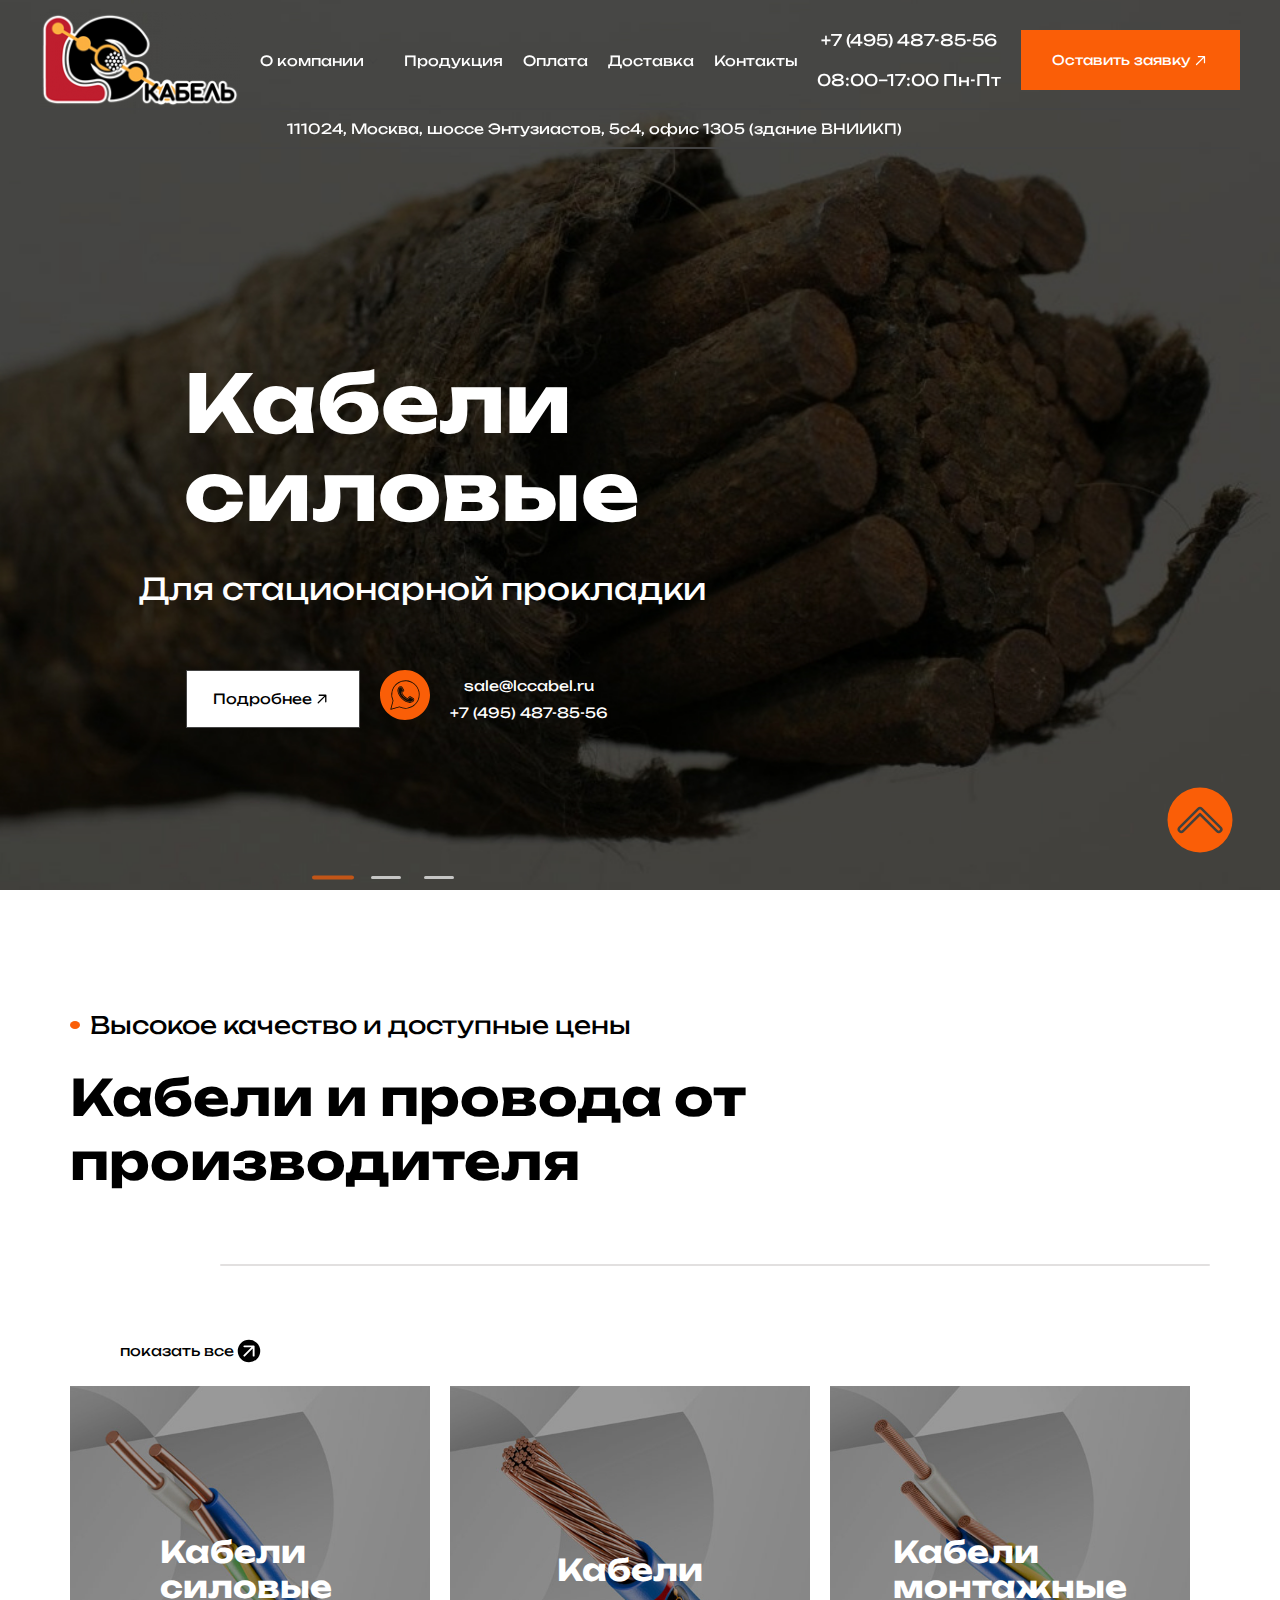
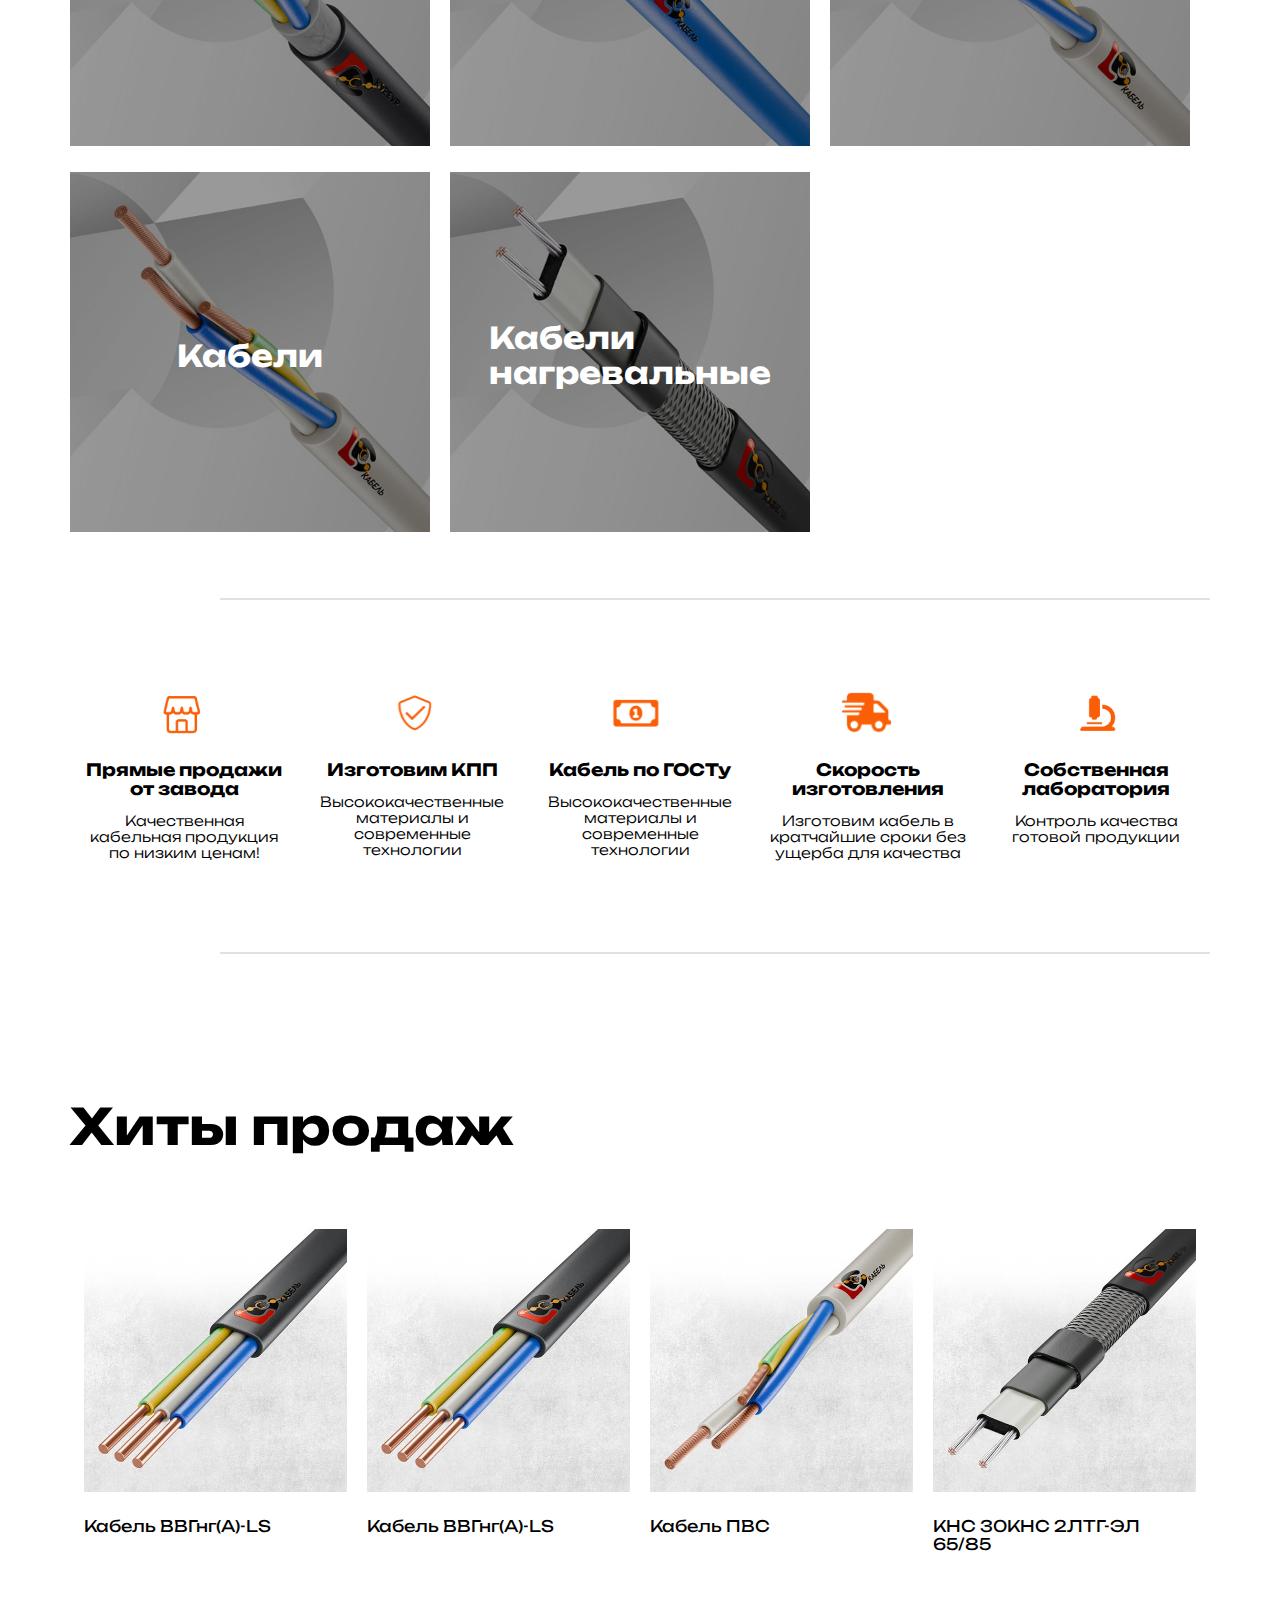
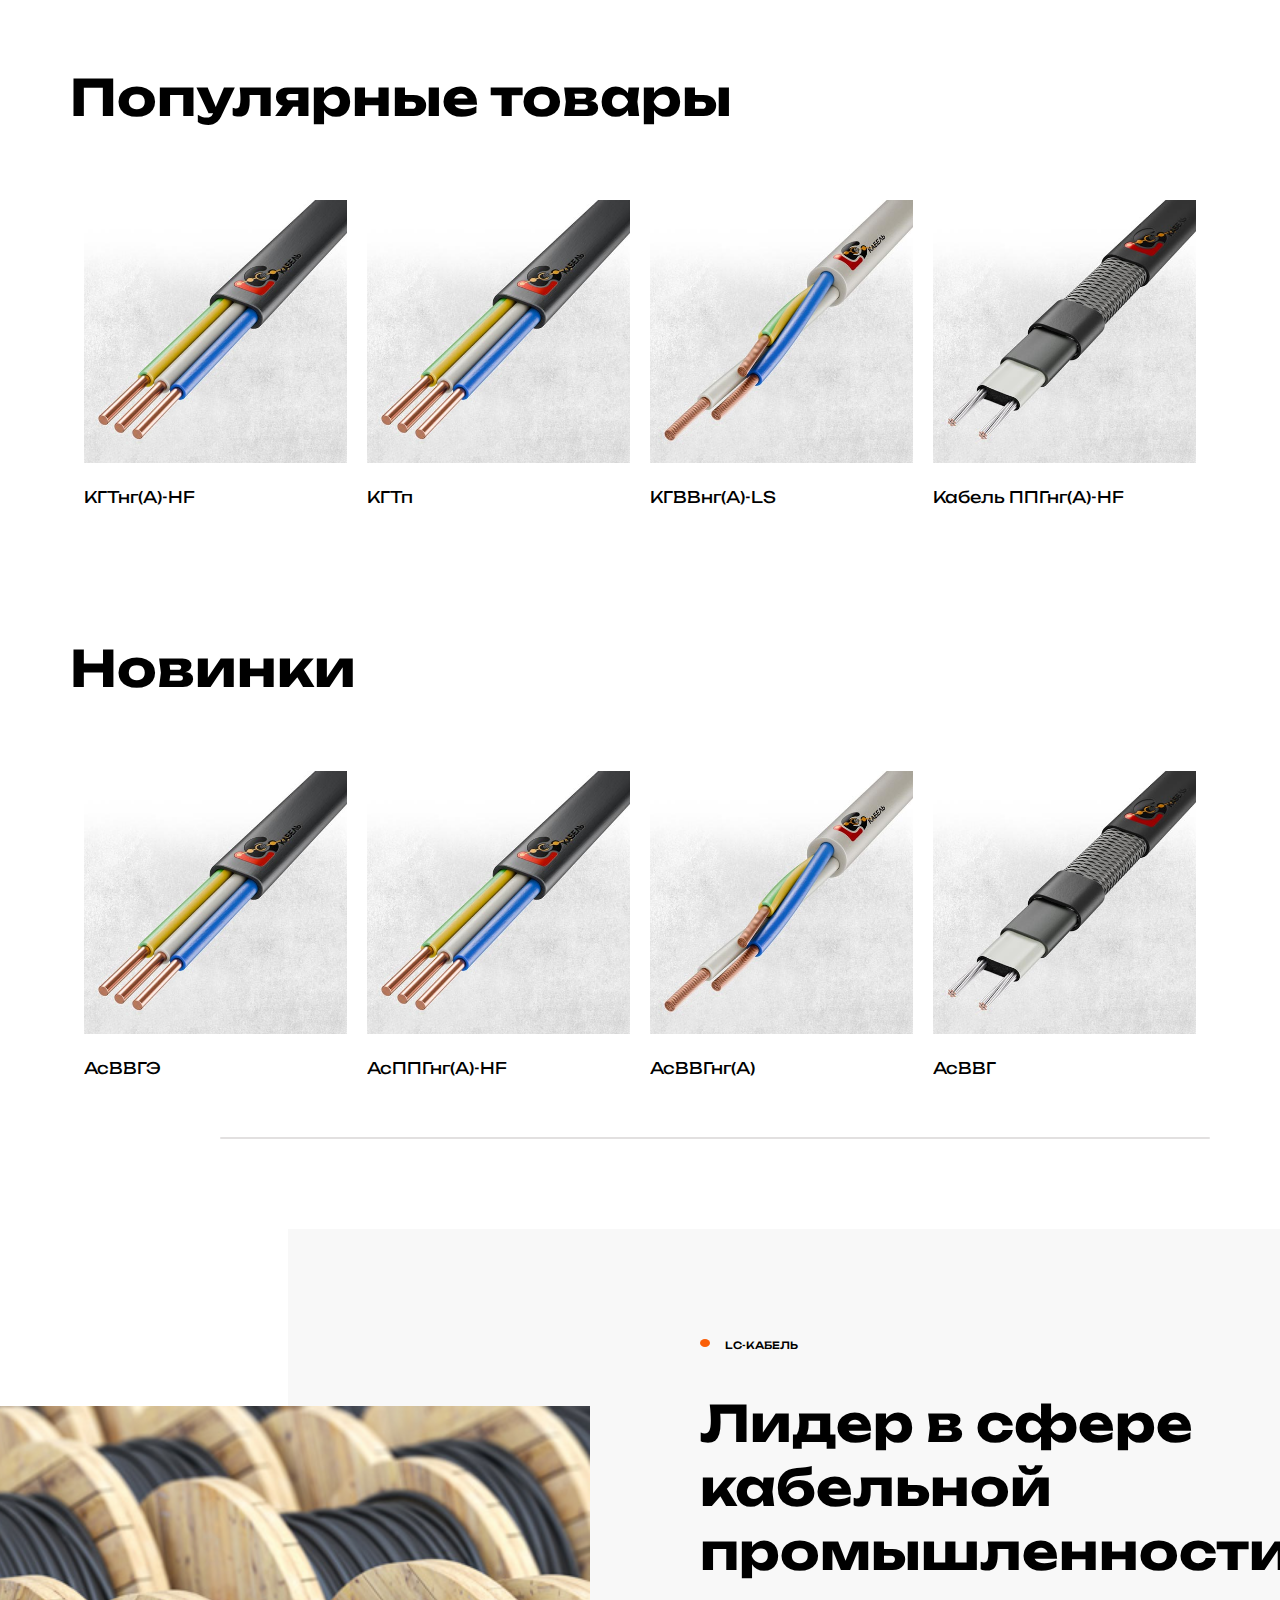
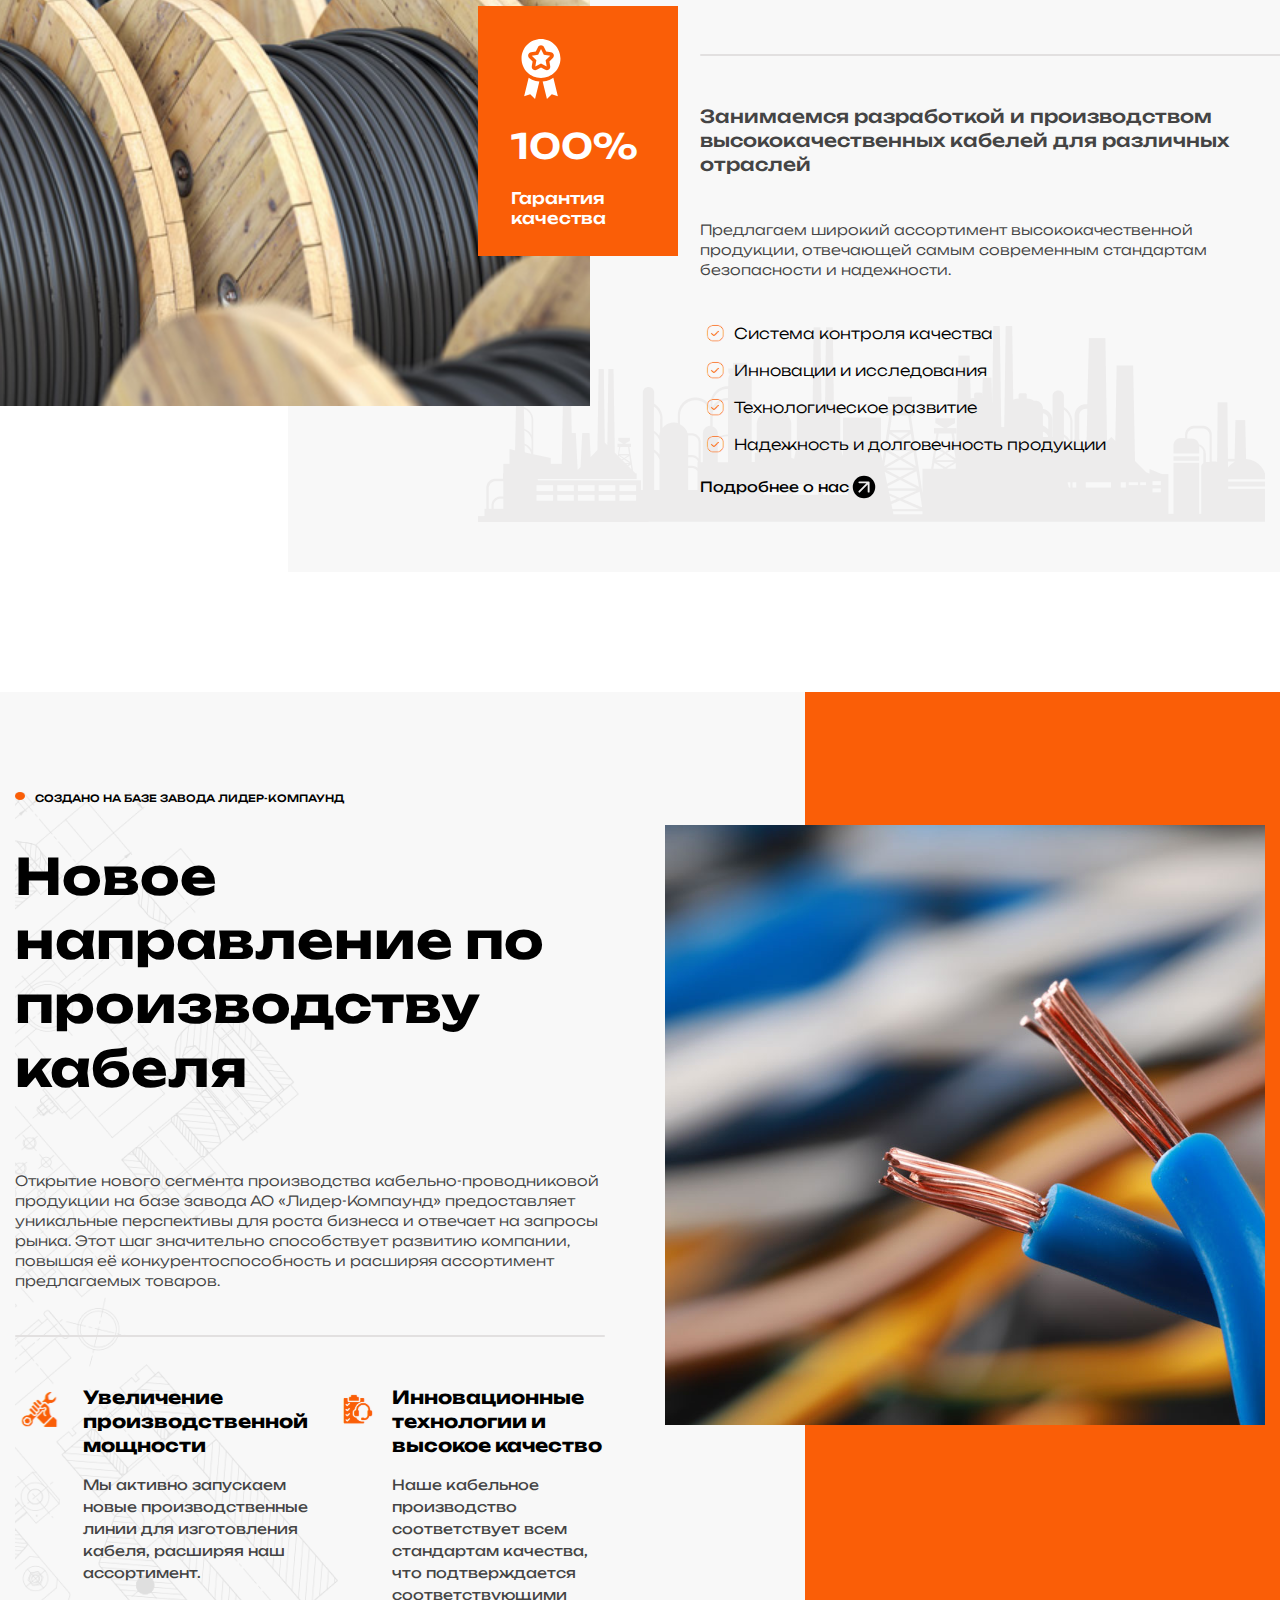
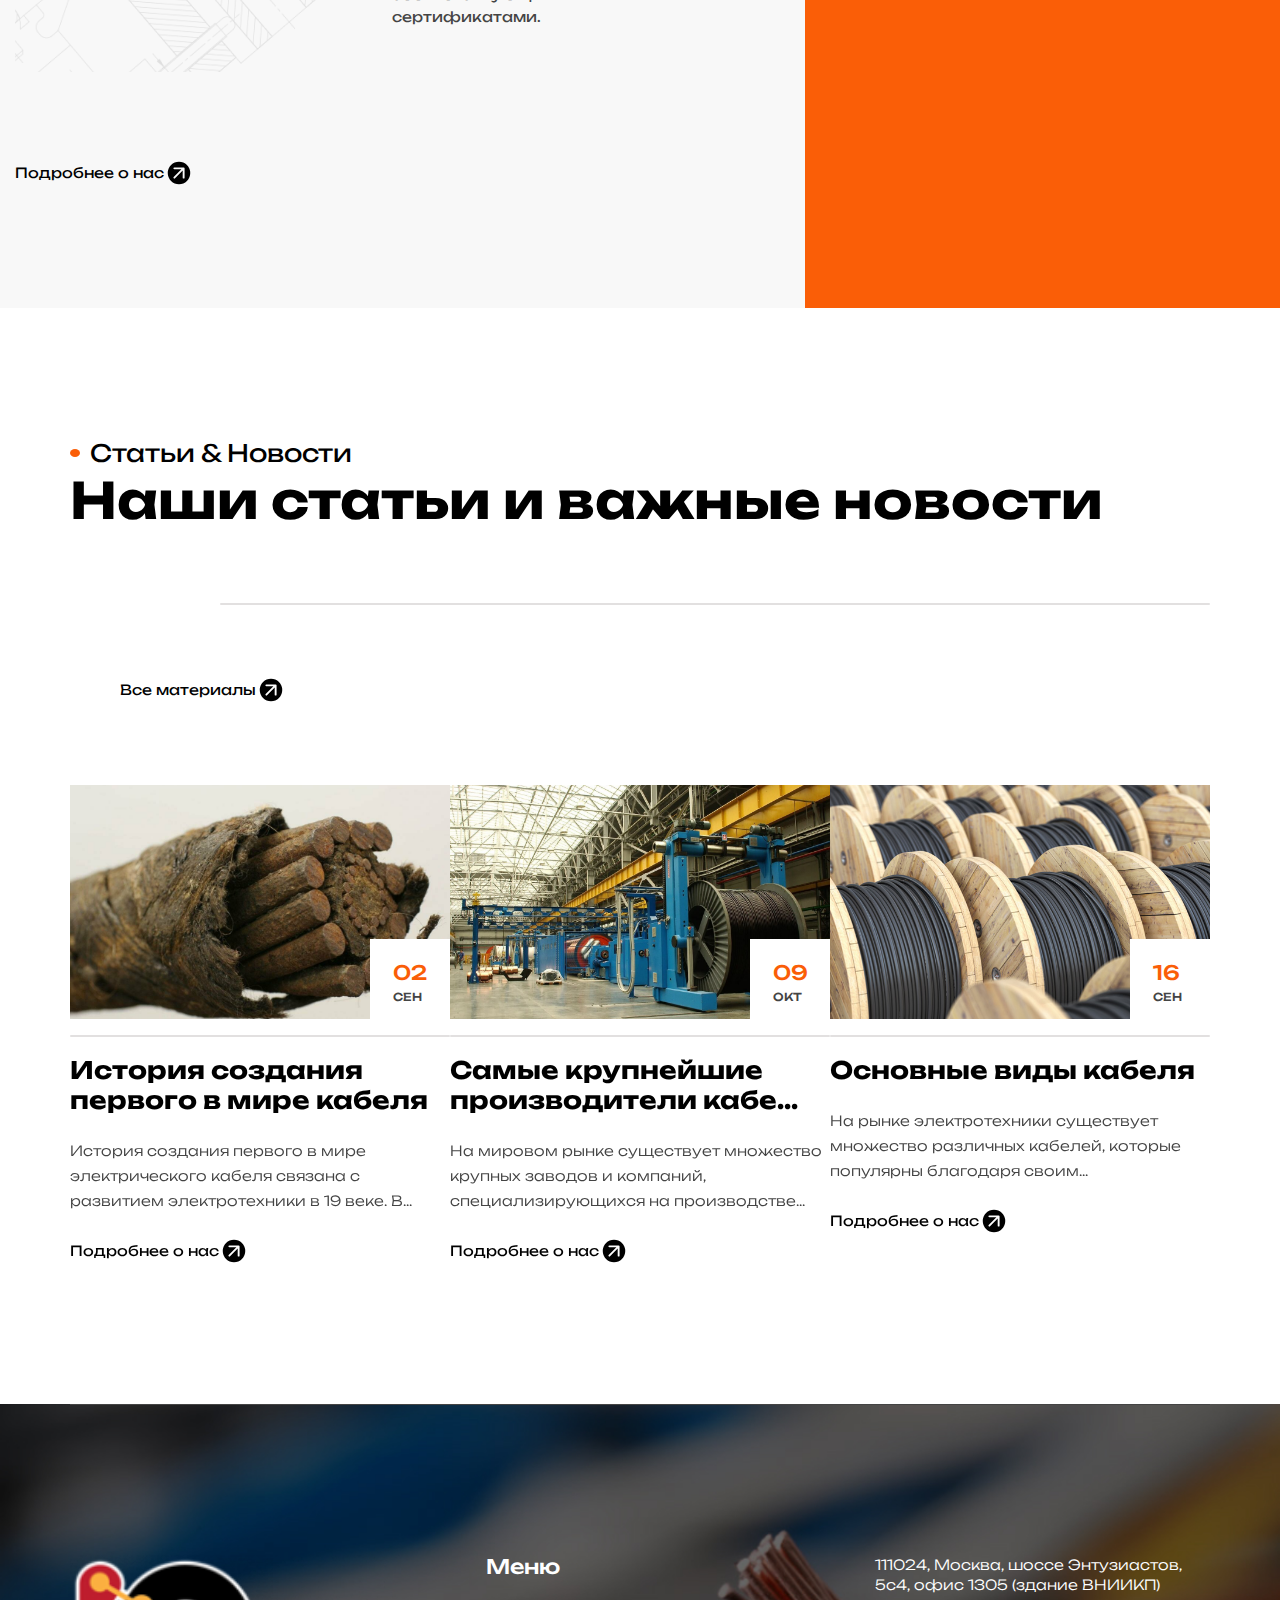
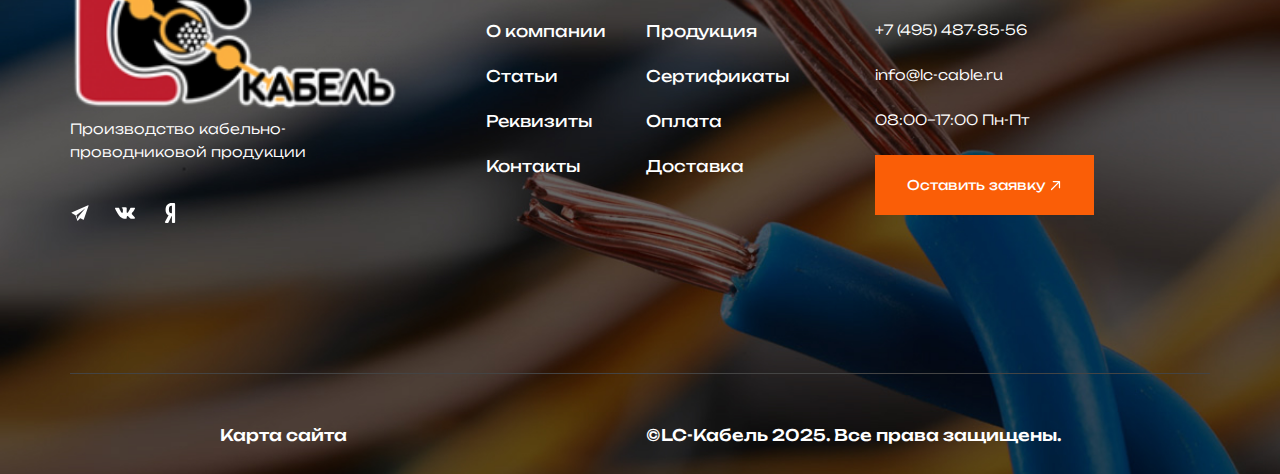
==== commit 2477d5cc: "dfsf" ====
--- a/index.html
+++ b/index.html
@@ -8,6 +8,31 @@
     <link rel="stylesheet" href="css/style.min.css">
 </head>
 <body>
+    <div class="modal">
+        <div class="modal__dialog">
+            <div class="modal__dialog-close">
+                <img src="icons/close.svg" alt="close">
+            </div>
+            <div class="modal__dialog-top">
+                <h2 class="modal__dialog-title">Оставить заявку</h2>
+            </div>
+            <form action="#t"  class="modal__dialog-form">
+
+                <label class="modal__dialog-label">
+                    <input type="name" class="modal__dialog-input" name="name" placeholder="Имя" id="modal-name" required>
+                </label>
+                <label class="modal__dialog-label">
+                    <input type="phone" class="modal__dialog-input" name="phone" placeholder="Телефон" id="modal-phone" required>
+                </label>
+                <textarea name="message-textarea" id="message-textarea" placeholder="Сообщение" class="modal__dialog-textarea"></textarea>
+                <label  class="modal__dialog-check">
+                    <input type="checkbox" class="modal__dialog-checkbox">
+                    <span class="modal__dialog-policy">Я принимаю соглашение сайта об обработке персональных данных.</span>
+                </label>
+                <button class="modal__btn btn">Отправить</button>
+            </form>
+        </div>
+    </div>
     <header class="header">    
         <div class="header__wrapper">
             <a href="#" class="header__logo">
@@ -17,22 +42,22 @@
             </a>
             <nav class="header__nav">
                 <ul class="header__list">
-                    <li class="header__item"><a href="#" class="header__link header__link-one">О компании</a></li>
-                    <li class="header__item"><a href="#" class="header__link">Продукция</a></li>
-                    <li class="header__item"><a href="#" class="header__link">Оплата</a></li>
-                    <li class="header__item"><a href="#" class="header__link">Доставка</a></li>
-                    <li class="header__item"><a href="#" class="header__link">Контакты</a></li>
+                    <li class="header__item"><a href="about.html" class="header__link header__link-one">О компании</a></li>
+                    <li class="header__item"><a href="production.html" class="header__link">Продукция</a></li>
+                    <li class="header__item"><a href="pay.html" class="header__link">Оплата</a></li>
+                    <li class="header__item"><a href="delivery.html" class="header__link">Доставка</a></li>
+                    <li class="header__item"><a href="contacts.html" class="header__link">Контакты</a></li>
                 </ul>
                 <div class="header__nav-window">
                     <ul class="header__nav-items">
                         <li class="header__nav-item">
-                            <a href="#" class="header__nav-link">Статьи</a>
+                            <a href="article1.html" class="header__nav-link">Статьи</a>
                         </li>
                         <li class="header__nav-item">
-                            <a href="#" class="header__nav-link">Сертификаты</a>
+                            <a href="sertificates.html" class="header__nav-link">Сертификаты</a>
                         </li>
                         <li class="header__nav-item">
-                            <a href="#" class="header__nav-link">Реквизиты</a>
+                            <a href="requisites.html" class="header__nav-link">Реквизиты</a>
                         </li>
                     </ul>
                 </div>
@@ -58,16 +83,16 @@
             <li class="header__mobile-item header__mobile-ltem--2"><span class="header__mobile-link header__mobile-link--2">О компании</span> <span class="header__mobile-arrow">></span>
                 <div class="header__mobile-window">
                     <ul class="header__mobile-window--list">
-                        <li class="header__mobile-window--item"><a href="#" class="header__mobile-window--link">Статьи</a></li>
-                        <li class="header__mobile-window--item"><a href="#" class="header__mobile-window--link">Сертификаты</a></li>
-                        <li class="header__mobile-window--item"><a href="#" class="header__mobile-window--link">Реквизиты</a></li>
+                        <li class="header__mobile-window--item"><a href="article1.html" class="header__mobile-window--link">Статьи</a></li>
+                        <li class="header__mobile-window--item"><a href="sertificates.html" class="header__mobile-window--link">Сертификаты</a></li>
+                        <li class="header__mobile-window--item"><a href="requisites.html" class="header__mobile-window--link">Реквизиты</a></li>
                     </ul>
                 </div>
             </li>
-            <li class="header__mobile-item"><a href="#" class="header__mobile-link">Продукция</a></li>
-            <li class="header__mobile-item"><a href="#" class="header__mobile-link">Оплата</a></li>
-            <li class="header__mobile-item"><a href="#" class="header__mobile-link">Доставка</a></li>
-            <li class="header__mobile-item"><a href="#" class="header__mobile-link">Контакты</a></li>
+            <li class="header__mobile-item"><a href="production.html" class="header__mobile-link">Продукция</a></li>
+            <li class="header__mobile-item"><a href="pay.html" class="header__mobile-link">Оплата</a></li>
+            <li class="header__mobile-item"><a href="delivery.html" class="header__mobile-link">Доставка</a></li>
+            <li class="header__mobile-item"><a href="contacts.html" class="header__mobile-link">Контакты</a></li>
         </ul>
         <div class="header__addres">
             111024, Москва, шоссе Энтузиастов, 5с4, офис 1305 (здание ВНИИКП)
@@ -280,7 +305,7 @@
             <div class="container">
                 <div class="hits__title title">Популярные товары</div>
                 <div class="hits__wrapper">
-                    <a href="#" class="hits__item">
+                    <a href="cabels-controls.html" class="hits__item">
                         <div class="hits__item-img">
                             <img src="img/hits1.jpg" alt="hits1">
                             <div class="hits__item-more">
@@ -289,7 +314,7 @@
                         </div>
                         <h3 class="hits__item-name">КГТнг(А)-HF</h3>                        
                     </a>
-                    <a href="#" class="hits__item">
+                    <a href="cables-all.html" class="hits__item">
                         <div class="hits__item-img">
                             <img src="img/hits1.jpg" alt="hits1">
                             <div class="hits__item-more">
@@ -298,7 +323,7 @@
                         </div>
                         <h3 class="hits__item-name">КГТп</h3>                        
                     </a>
-                    <a href="#" class="hits__item">
+                    <a href="cables-asembly.html" class="hits__item">
                         <div class="hits__item-img">
                             <img src="img/hits2.jpg" alt="hits2">
                             <div class="hits__item-more">
@@ -307,7 +332,7 @@
                         </div>
                         <h3 class="hits__item-name">КГВВнг(А)-LS</h3>                        
                     </a>
-                    <a href="#" class="hits__item">
+                    <a href="cables-power.html" class="hits__item">
                         <div class="hits__item-img">
                             <img src="img/hits3.jpg" alt="hits3">
                             <div class="hits__item-more">
@@ -323,7 +348,7 @@
             <div class="container">
                 <div class="hits__title title">Новинки</div>
                 <div class="hits__wrapper">
-                    <a href="#" class="hits__item">
+                    <a href="cabels-controls.html" class="hits__item">
                         <div class="hits__item-img">
                             <img src="img/hits1.jpg" alt="hits1">
                             <div class="hits__item-more">
@@ -332,7 +357,7 @@
                         </div>
                         <h3 class="hits__item-name">АсВВГЭ</h3>                        
                     </a>
-                    <a href="#" class="hits__item">
+                    <a href="cables-asembly.html" class="hits__item">
                         <div class="hits__item-img">
                             <img src="img/hits1.jpg" alt="hits1">
                             <div class="hits__item-more">
@@ -341,7 +366,7 @@
                         </div>
                         <h3 class="hits__item-name">АсППГнг(А)-HF</h3>                        
                     </a>
-                    <a href="#" class="hits__item">
+                    <a href="cables-power.html" class="hits__item">
                         <div class="hits__item-img">
                             <img src="img/hits2.jpg" alt="hits2">
                             <div class="hits__item-more">
@@ -350,7 +375,7 @@
                         </div>
                         <h3 class="hits__item-name">АсВВГнг(А)</h3>                        
                     </a>
-                    <a href="#" class="hits__item">
+                    <a href="cables-all.html" class="hits__item">
                         <div class="hits__item-img">
                             <img src="img/hits3.jpg" alt="hits3">
                             <div class="hits__item-more">
@@ -409,7 +434,7 @@
                                     <div class="leader__item-name">Надежность и долговечность продукции</div>
                                 </li>                           
                             </ul>
-                            <a href="#" class="cables__more leader__more">
+                            <a href="about.html" class="cables__more leader__more">
                                 <div class="cables__more-text">Подробнее о нас</div>
                                 <div class="cables__more-img">
                                     <img src="icons/arrow-right-black2.svg" alt="arrow-black2">
@@ -451,7 +476,7 @@
                                         </div>
                                         
                                     </a>
-                                    <a href="#" class="new__link">
+                                    <a href="cabels-controls.html" class="new__link">
                                         <div class="new__link-img">
                                             <img src="icons/techologes.svg" alt="technologes">
                                         </div>
@@ -461,7 +486,7 @@
                                         </div>                                        
                                     </a>
                                 </div>
-                                <a href="#" class="cables__more leader__more">
+                                <a href="about.html" class="cables__more leader__more">
                                     <div class="cables__more-text">Подробнее о нас</div>
                                     <div class="cables__more-img">
                                         <img src="icons/arrow-right-black2.svg" alt="arrow-black2">
@@ -485,7 +510,7 @@
                 </div>
                 <h2 class="news__title title">Наши статьи и важные новости</h2>
                 <div class="line news__line"></div>
-                <a href="#" class="cables__more news__more">
+                <a href="article1.html" class="cables__more news__more">
                     <div class="cables__more-text"> Все материалы</div>
                     <div class="cables__more-img">
                         <img src="icons/arrow-right-black2.svg" alt="arrow-black2">
@@ -495,7 +520,7 @@
                     <div class="splide__track">
                             <ul class="splide__list">
                                 <li class="splide__slide"  data-splide-interval="3000">
-                                    <div class="news__item">
+                                    <a href="article1.html" class="news__item">
                                         <div class="news__item-img">
                                             <img src="img/first-cable.jpg" alt="news photo1">
                                             <div class="news__item-date">
@@ -504,18 +529,18 @@
                                             </div>
                                         </div>
                                         <div class="line news__item-line"></div>
-                                        <a href="#" class="news__item-title">История создания первого в мире кабеля</a>
+                                        <a href="article1.html" class="news__item-title">История создания первого в мире кабеля</a>
                                         <div class="news__item-subtitle">История создания первого в мире электрического кабеля связана с развитием электротехники в 19 веке. В...</div>
-                                        <a href="#" class="cables__more leader__more">
+                                        <a href="about.html" class="cables__more leader__more">
                                             <div class="cables__more-text">Подробнее о нас</div>
                                             <div class="cables__more-img">
                                                 <img src="icons/arrow-right-black2.svg" alt="arrow-black2">
                                             </div>
                                         </a>
-                                    </div>
+                                    </a>
                                 </li>
                                 <li class="splide__slide"  data-splide-interval="3000">
-                                    <div class="news__item">
+                                    <a href="article2.html" class="news__item">
                                         <div class="news__item-img">
                                             <img src="img/cable_manufacture.jpg" alt="cable_manufacture">
                                             <div class="news__item-date">
@@ -524,18 +549,18 @@
                                             </div>
                                         </div>
                                         <div class="line news__item-line"></div>
-                                        <a href="#" class="news__item-title">Самые крупнейшие производители кабе...</a>
+                                        <a href="article2.html" class="news__item-title">Самые крупнейшие производители кабе...</a>
                                         <div class="news__item-subtitle">На мировом рынке существует множество крупных заводов и компаний, специализирующихся на производстве...</div>
-                                        <a href="#" class="cables__more leader__more">
+                                        <a href="about.html" class="cables__more leader__more">
                                             <div class="cables__more-text">Подробнее о нас</div>
                                             <div class="cables__more-img">
                                                 <img src="icons/arrow-right-black2.svg" alt="arrow-black2">
                                             </div>
                                         </a>
-                                    </div>
+                                    </a>
                                 </li>
                                 <li class="splide__slide"  data-splide-interval="3000">
-                                    <div class="news__item">
+                                    <a href="artilce3.html" class="news__item">
                                         <div class="news__item-img">
                                             <img src="img/cable_drums.jpg" alt="cable_drums">
                                             <div class="news__item-date">
@@ -544,15 +569,15 @@
                                             </div>
                                         </div>
                                         <div class="line news__item-line"></div>
-                                        <a href="#" class="news__item-title">Основные виды кабеля</a>
+                                        <a href="artilce3.html" class="news__item-title">Основные виды кабеля</a>
                                         <div class="news__item-subtitle">На рынке электротехники существует множество различных кабелей, которые популярны благодаря своим...</div>
-                                        <a href="#" class="cables__more leader__more">
+                                        <a href="about.html" class="cables__more leader__more">
                                             <div class="cables__more-text">Подробнее о нас</div>
                                             <div class="cables__more-img">
                                                 <img src="icons/arrow-right-black2.svg" alt="arrow-black2">
                                             </div>
                                         </a>
-                                    </div>
+                                    </a>
                                 </li>
                             </ul>
                     </div>
@@ -564,7 +589,7 @@
         <div class="container footer__container">
             <div class="footer__wrapper">
                 <div class="footer__left">
-                    <a href="#" class="footer__logo">
+                    <a href="index.html" class="footer__logo">
                         <div class="footer__logo-img">
                             <img src="icons/logo.png" alt="logo">
                         </div>
@@ -588,17 +613,17 @@
                     <h2 class="footer__center-title">Меню</h2>
                     <div class="footer__center-lists">
                         <ul class="footer__center-list">
-                            <li class="footer__center-item"><a href="#" class="footer__center-link">О компании</a></li>                            
-                            <li class="footer__center-item"><a href="#" class="footer__center-link">Статьи</a></li>                           
-                            <li class="footer__center-item"><a href="#" class="footer__center-link">Реквизиты</a></li>                           
-                            <li class="footer__center-item"><a href="#" class="footer__center-link">Контакты</a></li>
+                            <li class="footer__center-item"><a href="about.html" class="footer__center-link">О компании</a></li>                            
+                            <li class="footer__center-item"><a href="article1.html" class="footer__center-link">Статьи</a></li>                           
+                            <li class="footer__center-item"><a href="requisites.html" class="footer__center-link">Реквизиты</a></li>                           
+                            <li class="footer__center-item"><a href="contacts.html" class="footer__center-link">Контакты</a></li>
                            
                         </ul>
                         <ul class="footer__center-list">                          
-                            <li class="footer__center-item"><a href="#" class="footer__center-link">Продукция</a></li>                            
-                            <li class="footer__center-item"><a href="#" class="footer__center-link">Сертификаты</a></li>                         
-                            <li class="footer__center-item"><a href="#" class="footer__center-link">Оплата</a></li>
-                            <li class="footer__center-item"><a href="#" class="footer__center-link">Доставка</a></li>
+                            <li class="footer__center-item"><a href="production.html" class="footer__center-link">Продукция</a></li>                            
+                            <li class="footer__center-item"><a href="sertificates.html" class="footer__center-link">Сертификаты</a></li>                         
+                            <li class="footer__center-item"><a href="pay.html" class="footer__center-link">Оплата</a></li>
+                            <li class="footer__center-item"><a href="delivery.html" class="footer__center-link">Доставка</a></li>
                         </ul>
                     </div>
                    
@@ -617,7 +642,7 @@
                 </div>
             </div>
             <div class="footer__down">
-                <a href="#" class="footer__down-map">Карта сайта</a>
+                <a href="map.html" class="footer__down-map">Карта сайта</a>
                 <span class="footer__down-copy">©LC-Кабель 2025. Все права защищены.</span>
             </div>         
         </div>
@@ -625,6 +650,9 @@
     <section class="arrow__top">
         <img src="icons/upArrow.svg" alt="upArrow">
     </section>
+    
+    <script src="js/jquery-3.7.1.min.js"></script>
+    <script src="js/inputmask.min.js"></script>
     <script src="js/splide.min.js"></script>
     <script src="js/script.js"></script>
 </body>
--- a/css/style.min.css
+++ b/css/style.min.css
@@ -1 +1 @@
-@import"https://fonts.googleapis.com/css2?family=Unbounded:wght@200..900&display=swap";body{margin:0;padding:0;background-color:#fff}*{margin:0;padding:0;-webkit-box-sizing:border-box;box-sizing:border-box;font-family:"Unbounded",sans-serif;font-optical-sizing:auto;font-weight:400}img{width:100%;height:100%;-o-object-fit:cover;object-fit:cover}ul{list-style:none}a{text-decoration:none}.container{max-width:1140px;margin:0 auto}.btn{width:219px;height:60px;background-color:#fa5e07;color:#fff;padding:17px 30px;font-family:"Unbounded",sans-serif;font-weight:400;border:none;position:relative;-webkit-transition:all .4s;transition:all .4s;cursor:pointer}.btn:before{content:"";position:absolute;top:0;left:0;width:0;height:100%;background-color:#9e3700;-webkit-transition:all .4s;transition:all .4s;opacity:10%}.btn:hover:before{width:100%}.title{font-weight:700;color:#000;font-size:50px;line-height:64px;margin-bottom:71px}.title__cyrcle{width:10px;height:8px;border-radius:100%;background-color:#fa5e07}.line{background-color:#e2e0e0;max-width:1055px;height:2px;border-radius:2px;margin-left:150px;margin-bottom:70px}.header{padding:12px 40px;position:fixed;width:100%;z-index:100}.header__wrapper{display:-webkit-box;display:-ms-flexbox;display:flex;-webkit-box-align:center;-ms-flex-align:center;align-items:center;-webkit-box-pack:justify;-ms-flex-pack:justify;justify-content:space-between}.header__logo{max-width:200px;max-height:96px}.header__nav{position:relative}.header__nav-window{position:absolute;width:250px;height:150px;background-color:#fff;left:0;top:40px;padding:20px;display:none}.header__nav-link{font-size:14px;line-height:36px;color:#000;font-weight:400;-webkit-transition:all .4s;transition:all .4s}.header__nav-link:hover{color:#fa5e07}.header__list{display:-webkit-box;display:-ms-flexbox;display:flex;-webkit-box-align:center;-ms-flex-align:center;align-items:center;-webkit-box-pack:center;-ms-flex-pack:center;justify-content:center;gap:20px}.header__link{font-size:14px;line-height:16px;color:#fff;font-weight:400;-webkit-transition:all .4s;transition:all .4s}.header__link:hover{color:#fa5e07}.header__link-one{position:relative;margin-right:20px}.header__link-one:before{content:"";position:absolute;top:50%;right:-10px;width:6px;height:1px;background-color:#444;-webkit-transform:translateY(-50%) rotate(50deg);transform:translateY(-50%) rotate(50deg);-webkit-transition:all .4s;transition:all .4s}.header__link-one::after{content:"";position:absolute;top:50%;right:-14px;width:6px;height:1px;background-color:#444;-webkit-transform:translateY(-50%) rotate(-50deg);transform:translateY(-50%) rotate(-50deg);-webkit-transition:all .4s;transition:all .4s}.header__link-one:hover:before{background-color:#fa5e07}.header__link-one:hover::after{background-color:#fa5e07}.header__contacts{display:-webkit-box;display:-ms-flexbox;display:flex;-webkit-box-align:center;-ms-flex-align:center;align-items:center;-webkit-box-pack:center;-ms-flex-pack:center;justify-content:center;gap:20px;-webkit-box-orient:vertical;-webkit-box-direction:normal;-ms-flex-direction:column;flex-direction:column}.header__contacts-item{font-weight:400;font-family:"Unbounded",sans-serif;font-size:16px;color:#fff}.header__btn{display:-webkit-box;display:-ms-flexbox;display:flex;-webkit-box-align:center;-ms-flex-align:center;align-items:center;-webkit-box-pack:center;-ms-flex-pack:center;justify-content:center;gap:2px}.header__btn-img{width:15px;height:15px;-webkit-transform:rotate(-45deg);transform:rotate(-45deg);-webkit-transition:all .4s;transition:all .4s}.header__btn:hover .header__btn-img{-webkit-transform:rotate(0);transform:rotate(0)}.header .header__addres{width:100%;padding:10px 0;font-weight:400;font-size:14px;color:#fff;text-align:right;border-top:2px solid #444;border-bottom:2px solid #444;padding-right:338px}.header__mobile-menu{display:none}.main__item{width:100%;height:890px;position:relative}.main__item-title{font-weight:700;font-size:80px;line-height:88px;color:#fff;position:absolute;z-index:100;bottom:30%;left:30%;-webkit-transform:translate(-50%, -50%);transform:translate(-50%, -50%);max-width:400px}.main__item-subtitle{font-weight:400;font-size:30px;line-height:35px;color:#fff;position:absolute;z-index:100;bottom:30%;left:33%;-webkit-transform:translate(-50%, -50%);transform:translate(-50%, -50%)}.main__item-subtitle--slide2{max-width:900px;left:40%;bottom:25%}.main__item-subtitle--slide3{max-width:900px;left:40%;bottom:25%}.main__item-down{position:absolute;z-index:100;bottom:15%;left:31%;-webkit-transform:translate(-50%, -50%);transform:translate(-50%, -50%);display:-webkit-box;display:-ms-flexbox;display:flex;-ms-flex-line-pack:center;align-content:center;-webkit-box-pack:center;-ms-flex-pack:center;justify-content:center;gap:20px}.main__item-down--slide2{left:27%}.main__item-btn{width:174px;height:58px;background-color:#fff;border:1px solid #444;display:-webkit-box;display:-ms-flexbox;display:flex;-webkit-box-align:center;-ms-flex-align:center;align-items:center;-webkit-box-pack:center;-ms-flex-pack:center;justify-content:center;position:relative}.main__item-btn:before{content:"";position:absolute;top:0;left:0;width:0;height:100%;background-color:rgba(250,97,7,.8);-webkit-transition:all .4s;transition:all .4s}.main__item-btn:hover .main__item-name{color:#fff}.main__item-btn:hover .main__item-icon{-webkit-transform:rotate(0);transform:rotate(0);color:#fff}.main__item-btn:hover:before{width:100%}.main__item-name{font-weight:400;font-size:14px;color:#000;opacity:1;position:relative;z-index:200;-webkit-transition:all .4s;transition:all .4s}.main__item-icon{width:20px;height:20px;-webkit-transform:rotate(-45deg);transform:rotate(-45deg);-webkit-transition:all .4s;transition:all .4s}.main__item-img{width:50px;height:50px}.main__item-contacts{display:-webkit-box;display:-ms-flexbox;display:flex;-webkit-box-orient:vertical;-webkit-box-direction:normal;-ms-flex-direction:column;flex-direction:column;-webkit-box-align:center;-ms-flex-align:center;align-items:center;-webkit-box-pack:center;-ms-flex-pack:center;justify-content:center;gap:10px}.main__item-link{font-weight:400;font-size:14px;color:#fff}.splide__pagination{-webkit-box-pack:start;-ms-flex-pack:start;justify-content:start;left:22%}.splide__pagination__page{-webkit-box-pack:start;-ms-flex-pack:start;justify-content:start;width:30px;height:3px;background-color:#fff;border-radius:2px;margin-left:20px}.splide__pagination__page.is-active{width:30px;height:3px;background-color:#fa5e07;border-radius:2px}.cables{padding:120px 0 20px 0}.cables__top{display:-webkit-box;display:-ms-flexbox;display:flex;-webkit-box-align:center;-ms-flex-align:center;align-items:center;-webkit-box-pack:start;-ms-flex-pack:start;justify-content:start;gap:10px;margin-bottom:25px}.cables__title{max-width:700px}.cables__wrapper{display:-webkit-box;display:-ms-flexbox;display:flex;-webkit-box-pack:start;-ms-flex-pack:start;justify-content:start;-webkit-box-align:center;-ms-flex-align:center;align-items:center;-ms-flex-wrap:wrap;flex-wrap:wrap;gap:20px;margin-bottom:60px}.cables__item{width:360px;min-height:366px;position:relative;border-radius:10px}.cables__item-img{width:100%;height:100%;border-radius:10px}.cables__item-title{position:absolute;top:50%;left:50%;-webkit-transform:translate(-50%, -50%);transform:translate(-50%, -50%);color:#fff;font-weight:700;font-size:30px;line-height:35px}.cables__more{display:-webkit-box;display:-ms-flexbox;display:flex;-webkit-box-align:center;-ms-flex-align:center;align-items:center;-webkit-box-pack:start;-ms-flex-pack:start;justify-content:start;margin-left:50px;margin-bottom:20px}.cables__more-text{font-weight:400;font-size:14px;line-height:20px;color:#000;-webkit-transition:all .4s;transition:all .4s}.cables__more-img{width:30px;height:30px;-webkit-transform:rotate(-45deg);transform:rotate(-45deg);-webkit-transition:all .4s;transition:all .4s}.cables__more:hover .cables__more-text{color:#fa5e07}.cables__more:hover .cables__more-img{fill:#fa5e07;-webkit-transform:rotate(0);transform:rotate(0)}.advantages{padding:0 0 20px 0}.advantages__wrapper{display:-webkit-box;display:-ms-flexbox;display:flex;-webkit-box-align:center;-ms-flex-align:center;align-items:center;-webkit-box-pack:center;-ms-flex-pack:center;justify-content:center;gap:20px;-ms-flex-wrap:wrap;flex-wrap:wrap;margin-bottom:70px}.advantages__item{max-width:208px;min-height:192px}.advantages__item-icon{width:60px;height:50px;margin:0 auto;margin-bottom:20px}.advantages__item-title{font-weight:700;font-size:17px;line-height:19px;color:#000;margin-bottom:15px;text-align:center}.advantages__item-descr{font-weight:300;font-size:14px;line-height:16px;color:#000;margin-bottom:10px;text-align:center}.hits{padding:50px 0 20px 0}.hits__wrapper{display:-webkit-box;display:-ms-flexbox;display:flex;-webkit-box-align:center;-ms-flex-align:center;align-items:center;-webkit-box-pack:center;-ms-flex-pack:center;justify-content:center;gap:20px}.hits__item{max-width:263px;min-height:366px;overflow:hidden}.hits__item-img{width:100%;height:263px;margin-bottom:25px;position:relative;overflow:hidden}.hits__item-img.active .hits__item-more{-webkit-transform:translate(-50%, -150%);transform:translate(-50%, -150%)}.hits__item-name{font-weight:400;font-size:16px;line-height:18px;color:#000}.hits__item-more{width:50px;height:50px;position:absolute;display:-webkit-box;display:-ms-flexbox;display:flex;-webkit-box-align:center;-ms-flex-align:center;align-items:center;-webkit-box-pack:center;-ms-flex-pack:center;justify-content:center;bottom:-50px;left:50%;-webkit-transform:translateX(-50%);transform:translateX(-50%);background-color:#fff;-webkit-transition:all .4s;transition:all .4s}.hits__item-more img{width:20px;height:20px}.hits__item-more:hover{background-color:#fa5e07}.leader{padding:130px 0 65px 0;background:-webkit-gradient(linear, left top, right top, color-stop(22.5%, #FFFFFF), color-stop(14.5%, #F8F8F8));background:linear-gradient(90deg, #FFFFFF 22.5%, #F8F8F8 14.5%);margin-bottom:120px}.leader__box{background-image:url("../img/bg-1.png");background-position:right bottom;background-repeat:no-repeat}.leader__container{max-width:1750px;margin:0 auto}.leader__wrapper{display:-webkit-box;display:-ms-flexbox;display:flex;-webkit-box-align:center;-ms-flex-align:center;align-items:center;-webkit-box-pack:center;-ms-flex-pack:center;justify-content:center;gap:110px;position:relative}.leader__left{max-width:800px;min-height:700px;margin-top:50px}.leader__left img{width:800px;height:700px}.leader__right{max-width:630px;-ms-flex-item-align:start;align-self:start}.leader__top{display:-webkit-box;display:-ms-flexbox;display:flex;-webkit-box-align:start;-ms-flex-align:start;align-items:start;-webkit-box-pack:start;-ms-flex-pack:start;justify-content:start;gap:15px}.leader__subtitle{font-weight:500;font-size:10px;line-height:12px;text-transform:uppercase;color:#000;margin-bottom:40px}.leader__line{width:100%;max-width:100%;margin:0 auto;margin-bottom:48px}.leader__descr{font-weight:500;font-size:18px;line-height:24px;color:#444;margin-bottom:44px}.leader__subdescr{font-weight:300;font-size:14px;line-height:20px;color:#444;margin-bottom:44px}.leader__item{display:-webkit-box;display:-ms-flexbox;display:flex;-webkit-box-align:start;-ms-flex-align:start;align-items:start;-webkit-box-pack:start;-ms-flex-pack:start;justify-content:start;margin-bottom:15px;gap:6px}.leader__item-img{width:28px;height:22px}.leader__item-name{font-weight:300;font-size:15px;line-height:20px;color:#000}.leader__more{margin-left:0}.leader__cable{position:absolute;background-color:#fa5e07;padding:33px;width:200px;height:250px;top:50%;left:50%;-webkit-transform:translate(-50%, -50%);transform:translate(-50%, -50%)}.leader__cable-img{width:60px;height:60px;margin-bottom:20px}.leader__cable-percentage{font-size:35px;font-weight:600;line-height:54px;color:#fff;margin-bottom:15px}.leader__cable-garant{color:#fff;font-size:16px;font-weight:500;line-height:20px}.new{padding:120px 0;background-image:-webkit-gradient(linear, left top, right top, color-stop(62.9%, #F8F8F8), color-stop(62.9%, #fa5e07));background-image:linear-gradient(90deg, #F8F8F8 62.9%, #fa5e07 62.9%)}.new__container{max-width:1750px;margin:0 auto}.new__box{background-image:url("../img/bg-2.png");background-position:left top;background-repeat:no-repeat}.new__wrapper{display:-webkit-box;display:-ms-flexbox;display:flex;-webkit-box-align:center;-ms-flex-align:center;align-items:center;-webkit-box-pack:start;-ms-flex-pack:start;justify-content:start;gap:60px}.new__left{max-width:860px;min-height:950px}.new__top{display:-webkit-box;display:-ms-flexbox;display:flex;-webkit-box-align:start;-ms-flex-align:start;align-items:start;-webkit-box-pack:start;-ms-flex-pack:start;justify-content:start;gap:10px}.new__subtitle{font-weight:500;font-size:10px;line-height:12px;text-transform:uppercase;color:#000;margin-bottom:40px}.new__title{max-width:660px}.new__descr{font-weight:300;font-size:14px;line-height:20px;color:#444;margin-bottom:44px;max-width:620px}.new__line{width:100%;max-width:100%;margin:0 auto;margin-bottom:48px}.new__links{display:-webkit-box;display:-ms-flexbox;display:flex;-webkit-box-align:start;-ms-flex-align:start;align-items:start;-webkit-box-pack:start;-ms-flex-pack:start;justify-content:start;gap:17px}.new__link{display:-webkit-box;display:-ms-flexbox;display:flex;-webkit-box-align:start;-ms-flex-align:start;align-items:start;-webkit-box-pack:start;-ms-flex-pack:start;justify-content:start;gap:17px}.new__link-img{width:60px;height:60px}.new__link-title{font-weight:700;color:#000;font-size:18px;line-height:24px;margin-bottom:17px;max-width:218px}.new__link-descr{font-size:14px;line-height:22px;color:#444;max-width:265px;margin-bottom:130px}.new__right{max-width:860px;min-height:950px}.new__right-img{width:820px;height:640px}.news{padding:130px 0 118px 0}.news__top{display:-webkit-box;display:-ms-flexbox;display:flex;-webkit-box-align:center;-ms-flex-align:center;align-items:center;-webkit-box-pack:start;-ms-flex-pack:start;justify-content:start;gap:10px}.news__item{max-width:360px;min-height:482px}.news__item-img{position:relative;width:100%;height:234px;margin-bottom:16px}.news__item-date{position:absolute;right:0;bottom:0;width:80px;height:80px;background-color:#fff;padding:22px 23px}.news__item-day{font-weight:500;font-size:20px;line-height:24px;color:#fa5e07}.news__item-month{font-weight:500;font-size:11px;font-size:.6875rem;text-transform:uppercase;line-height:24px;color:#444}.news__item-line{width:100%;margin:0 auto;margin-bottom:18px}.news__item-title{font-size:24px;line-height:30px;color:#000;font-weight:700;margin-bottom:22px;-webkit-transition:all .4s;transition:all .4s}.news__item-title:hover{color:#fa5e07}.news__item-subtitle{font-size:14px;line-height:25px;color:#444;font-weight:300;margin-top:23px;margin-bottom:23px}.news__more{margin-bottom:80px}.footer{background-image:url("../img/footer.jpg");background-position:center;background-size:cover;background-repeat:no-repeat;height:670px}.footer__wrapper{display:-webkit-box;display:-ms-flexbox;display:flex;-webkit-box-align:start;-ms-flex-align:start;align-items:start;-webkit-box-pack:justify;-ms-flex-pack:justify;justify-content:space-between;padding:150px 0;gap:20px;border-bottom:1px solid #444;border-top:1px solid #444;margin-bottom:50px}.footer__left{max-width:330px}.footer__logo{max-width:300px;min-height:144px;margin-bottom:20px}.footer__descr{font-weight:300;font-size:14px;line-height:23px;color:#fff;margin-bottom:40px}.footer__social{display:-webkit-box;display:-ms-flexbox;display:flex;-webkit-box-align:center;-ms-flex-align:center;align-items:center;-webkit-box-pack:start;-ms-flex-pack:start;justify-content:start;gap:25px}.footer__social-img{width:20px;height:20px}.footer__center{max-width:415px}.footer__center-title{color:#fff;font-family:"Unbounded",Sans-serif;font-size:20px;font-weight:500;text-transform:capitalize;line-height:24px;margin-bottom:30px}.footer__center-lists{display:-webkit-box;display:-ms-flexbox;display:flex;-webkit-box-align:start;-ms-flex-align:start;align-items:start;-webkit-box-pack:start;-ms-flex-pack:start;justify-content:start;gap:40px}.footer__center-link{font-weight:400;font-size:16px;line-height:45px;color:#fff;position:relative;-webkit-transition:all .4s ease;transition:all .4s ease}.footer__center-link::before{content:"";position:absolute;top:5px;left:0;width:10px;height:10px;background-color:#fa5e07;border-radius:100%;display:none;-webkit-transition:all .4s ease;transition:all .4s ease}.footer__center-link:hover{color:#fa5e07;margin-left:20px}.footer__center-link:hover::before{display:block;left:-20px}.footer__right{max-width:335px}.footer__right-addres{font-weight:300;font-size:14px;color:#fff;line-height:20px;margin-bottom:25px}.footer__right-link{font-weight:300;font-size:14px;color:#fff;line-height:20px;margin-bottom:25px;display:block}.footer__right-mode{font-weight:300;font-size:14px;color:#fff;line-height:20px;margin-bottom:25px;display:block}.footer__btn{display:-webkit-box;display:-ms-flexbox;display:flex;-webkit-box-align:center;-ms-flex-align:center;align-items:center;-webkit-box-pack:center;-ms-flex-pack:center;justify-content:center;gap:2px}.footer__btn-img{width:15px;height:15px;-webkit-transform:rotate(-45deg);transform:rotate(-45deg);-webkit-transition:all .4s;transition:all .4s}.footer__btn:hover .header__btn-img{-webkit-transform:rotate(0);transform:rotate(0)}.footer__down{display:-webkit-box;display:-ms-flexbox;display:flex;-webkit-box-align:end;-ms-flex-align:end;align-items:end;-ms-flex-pack:distribute;justify-content:space-around}.footer__down-map,.footer__down-copy{font-weight:500;font-size:16px;line-height:23px;color:#fff}.footer__down-map{-webkit-transition:all .4s ease;transition:all .4s ease}.footer__down-map:hover{color:#fa5e07}.arrow__top{width:80px;height:80px;position:fixed;bottom:40px;right:40px;z-index:500;cursor:pointer;display:none}.hamburger{width:50px;height:50px;display:none;-webkit-box-align:center;-ms-flex-align:center;align-items:center;-webkit-box-pack:center;-ms-flex-pack:center;justify-content:center;gap:2px;-webkit-box-orient:vertical;-webkit-box-direction:normal;-ms-flex-direction:column;flex-direction:column}.hamburger span{width:25px;height:2px;background-color:#fa5e07}.hamburger span:nth-child(2){width:15px;margin-right:10px}@media(max-width: 1450px){.main__item-subtitle--slide2{bottom:20%}.leader{padding:110px 15px 50px 15px}.leader__left img{width:600px;height:600px}.leader__cable{left:45%}.new{padding:100px 15px}.new__right-img{width:600px;height:600px}}@media(max-width: 1200px){.header__logo{width:150px;height:75px}.header__list{gap:10px}.header__link{font-size:12px}.header__contacts-item{font-size:12px}.header__btn{width:175px;height:55px;padding:0}.main__item-subtitle--slide2{bottom:20%}.leader{padding:110px 15px 50px 15px}.leader__title{font-size:35px;line-height:45px;margin-bottom:40px}.leader__right{max-width:440px}.leader__cable{left:50%}.new{padding:100px 15px}.new__wrapper{gap:75px}.new__title{font-size:35px;line-height:45px;margin-bottom:40px}.new__left{max-width:490px}.new__links{gap:0}}@media(max-width: 993px){.header.active .header__mobile-menu{left:0}.header.active .hamburger{display:none}.header__nav{display:none}.header__contacts{display:none}.header__btn{display:none}.header__addres{display:none}.header__mobile-menu{display:block;position:absolute;top:0;left:-100%;width:70%;height:100vh;background-color:#fff;-webkit-transition:all .5s ease;transition:all .5s ease;-webkit-transition:all .4s ease;transition:all .4s ease}.header__mobile-menu.active .header__mobile-window{display:block}.header__mobile-item{padding:20px;color:#fff;border-bottom:2px solid #444}.header__mobile-item--1{width:100%;height:50px;background-color:#000;padding:20px;display:-webkit-box;display:-ms-flexbox;display:flex;-webkit-box-pack:justify;-ms-flex-pack:justify;justify-content:space-between}.header__mobile-item--2{display:-webkit-box;display:-ms-flexbox;display:flex;-webkit-box-pack:justify;-ms-flex-pack:justify;justify-content:space-between}.header__mobile-link{font-weight:400;font-size:14px;color:#000;line-height:18px}.header__mobile-link--1{color:#fff;position:relative}.header__mobile-arrow{color:#000;margin-left:50%}.header__mobile-window{border-top:2px solid #444;width:150px;height:100px;background-color:#fff;padding:20px;display:none}.header__mobile-window--link{font-weight:400;font-size:14px;line-height:18px;color:#000}.hamburger{display:-webkit-box;display:-ms-flexbox;display:flex}.main__item{height:600px}.main__item-title{font-size:60px;line-height:65px;bottom:40%}.main__item-subtitle{font-size:25px;line-height:30px;bottom:40%}.main__item-subtitle--slide3{bottom:30%}.main__item-subtitle--slide2{bottom:20%}.main__item-down--slide3{left:30%;bottom:10%}.main__item-down--slide2{left:20%;bottom:10%}.cables{padding:120px 20px 20px 20px}.cables__wrapper{margin:0 auto}.advantages{padding:0 15px}.advantages__wrapper{-webkit-box-pack:start;-ms-flex-pack:start;justify-content:start}.hits{padding:50px 15px 20px 15px}.hits__wrapper{-ms-flex-wrap:wrap;flex-wrap:wrap;-webkit-box-pack:start;-ms-flex-pack:start;justify-content:start}.leader__wrapper{-ms-flex-wrap:wrap;flex-wrap:wrap}.leader__left{width:100%}.leader__left img{width:100%}.leader__cable{top:40%}.new{background-image:-webkit-gradient(linear, left top, right top, color-stop(82.9%, #F8F8F8), color-stop(51.9%, #fa5e07));background-image:linear-gradient(90deg, #F8F8F8 82.9%, #fa5e07 51.9%)}.new__wrapper{-ms-flex-wrap:wrap;flex-wrap:wrap;-webkit-box-pack:center;-ms-flex-pack:center;justify-content:center}.new__right{width:100%;-webkit-box-ordinal-group:2;-ms-flex-order:1;order:1;min-height:650px}.new__right-img{width:100%}.new__left{width:100%;-webkit-box-ordinal-group:3;-ms-flex-order:2;order:2}.new__link-descr{margin-bottom:50px}.news{padding:100px 15px 80px 15px}.news__title{font-size:40px;line-height:50px}.news__subtitle{font-size:20px;line-height:30px}.footer{padding:0 15px;min-height:950px}.footer__wrapper{-ms-flex-wrap:wrap;flex-wrap:wrap}}@media(max-width: 768px){.main__item-title{left:35%}.main__item-subtitle{left:38%;bottom:30%}.main__item-subtitle--slide2{bottom:15%}.main__item-subtitle--slide3{bottom:25%}.main__item-down{left:38%}.main__item-down--slide2{left:23%}.main__item-btn{width:160px}.line{margin-left:0}.cables__subtitle{font-size:14px}.cables__title{font-size:40px;line-height:45px}.cables__wrapper{-webkit-box-pack:center;-ms-flex-pack:center;justify-content:center;margin-bottom:50px}.hits__title{font-size:40px;line-height:45px}.hits__wrapper{-webkit-box-pack:center;-ms-flex-pack:center;justify-content:center}.advantages__wrapper{-webkit-box-pack:center;-ms-flex-pack:center;justify-content:center}}@media(max-width: 556px){.main__item-title{font-size:40px;line-height:50px;left:40%}.main__item-subtitle{font-size:20px;line-height:30px;left:40%}.main__item-subtitle--slide2{left:37%}.main__item-subtitle--slide3{bottom:20%}.main__item-down{left:47%;width:100%}.main__item-down--slide2{left:25%}.main__item-btn{width:145px;height:45px}.main__item-img{width:35px;height:35px}.arrow__top{opacity:0}.new__right{min-height:325px}.new__right-img{height:325px}.new__links{-ms-flex-wrap:wrap;flex-wrap:wrap}.footer{min-height:1210px}.footer__down-copy{font-size:12px}}@media(max-width: 450px){.main__item-title{left:45%}.main__item-subtitle{left:45%;bottom:30%;display:none}.main__item-subtitle--slide2{bottom:15%}.main__item-subtitle--slide3{bottom:25%}.main__item-down{left:50%;gap:5px}.main__item-down--slide2{left:50%}.main__item-btn{width:140px}}@media(max-width: 380px){.header__mobile-arrow{margin-left:35%}.main__item{height:430px}.main__item-title{font-size:30px;line-height:35px;left:50%;bottom:30%;-webkit-transform:translate(-50%, -50%);transform:translate(-50%, -50%)}.main__item-down{display:none}.title{font-size:30px;line-height:35px}}/*# sourceMappingURL=style.min.css.map */+@import"https://fonts.googleapis.com/css2?family=Unbounded:wght@200..900&display=swap";body{margin:0;padding:0;background-color:#fff}*{margin:0;padding:0;-webkit-box-sizing:border-box;box-sizing:border-box;font-family:"Unbounded",sans-serif;font-optical-sizing:auto;font-weight:400}img{width:100%;height:100%;-o-object-fit:cover;object-fit:cover}ul{list-style:none}a{text-decoration:none}.container{max-width:1140px;margin:0 auto}.btn{width:219px;height:60px;background-color:#fa5e07;color:#fff;padding:17px 30px;font-family:"Unbounded",sans-serif;font-weight:400;border:none;position:relative;-webkit-transition:all .4s;transition:all .4s;cursor:pointer}.btn:before{content:"";position:absolute;top:0;left:0;width:0;height:100%;background-color:#9e3700;-webkit-transition:all .4s;transition:all .4s;opacity:10%}.btn:hover:before{width:100%}.title{font-weight:700;color:#000;font-size:50px;line-height:64px;margin-bottom:71px}.title__cyrcle{width:10px;height:8px;border-radius:100%;background-color:#fa5e07}.line{background-color:#e2e0e0;max-width:1055px;height:2px;border-radius:2px;margin-left:150px;margin-bottom:70px}.about__contacts-title{font-weight:700;font-size:50px;line-height:60px;color:#000;margin-bottom:50px}.header{padding:12px 40px;position:fixed;width:100%;z-index:100}.header__delivery{background-color:#fff}.header__wrapper{display:-webkit-box;display:-ms-flexbox;display:flex;-webkit-box-align:center;-ms-flex-align:center;align-items:center;-webkit-box-pack:justify;-ms-flex-pack:justify;justify-content:space-between}.header__logo{max-width:200px;max-height:96px}.header__nav{position:relative}.header__nav-window{position:absolute;width:250px;height:150px;background-color:#fff;left:0;top:40px;padding:20px;display:none}.header__nav-link{font-size:14px;line-height:36px;color:#000;font-weight:400;-webkit-transition:all .4s;transition:all .4s}.header__nav-link:hover{color:#fa5e07}.header__nav-link--delivery{color:#000}.header__list{display:-webkit-box;display:-ms-flexbox;display:flex;-webkit-box-align:center;-ms-flex-align:center;align-items:center;-webkit-box-pack:center;-ms-flex-pack:center;justify-content:center;gap:20px}.header__link{font-size:14px;line-height:16px;color:#fff;font-weight:400;-webkit-transition:all .4s;transition:all .4s}.header__link-delivery{color:#000}.header__link:hover{color:#fa5e07}.header__link-one{position:relative;margin-right:20px}.header__link-one:before{content:"";position:absolute;top:50%;right:-10px;width:6px;height:1px;background-color:#444;-webkit-transform:translateY(-50%) rotate(50deg);transform:translateY(-50%) rotate(50deg);-webkit-transition:all .4s;transition:all .4s}.header__link-one::after{content:"";position:absolute;top:50%;right:-14px;width:6px;height:1px;background-color:#444;-webkit-transform:translateY(-50%) rotate(-50deg);transform:translateY(-50%) rotate(-50deg);-webkit-transition:all .4s;transition:all .4s}.header__link-one:hover:before{background-color:#fa5e07}.header__link-one:hover::after{background-color:#fa5e07}.header__contacts{display:-webkit-box;display:-ms-flexbox;display:flex;-webkit-box-align:center;-ms-flex-align:center;align-items:center;-webkit-box-pack:center;-ms-flex-pack:center;justify-content:center;gap:20px;-webkit-box-orient:vertical;-webkit-box-direction:normal;-ms-flex-direction:column;flex-direction:column}.header__contacts-item{font-weight:400;font-family:"Unbounded",sans-serif;font-size:16px;color:#fff}.header__contacts-delivery{color:#000}.header__btn{display:-webkit-box;display:-ms-flexbox;display:flex;-webkit-box-align:center;-ms-flex-align:center;align-items:center;-webkit-box-pack:center;-ms-flex-pack:center;justify-content:center;gap:2px}.header__btn-img{width:15px;height:15px;-webkit-transform:rotate(-45deg);transform:rotate(-45deg);-webkit-transition:all .4s;transition:all .4s}.header__btn:hover .header__btn-img{-webkit-transform:rotate(0);transform:rotate(0)}.header .header__addres{width:100%;padding:10px 0;font-weight:400;font-size:14px;color:#fff;text-align:right;border-top:2px solid #444;border-bottom:2px solid #444;padding-right:338px}.header .header__addres-delivery{color:#000}.header__mobile-menu{display:none}.main__item{width:100%;height:890px;position:relative}.main__item-title{font-weight:700;font-size:80px;line-height:88px;color:#fff;position:absolute;z-index:100;bottom:30%;left:30%;-webkit-transform:translate(-50%, -50%);transform:translate(-50%, -50%);max-width:400px}.main__item-subtitle{font-weight:400;font-size:30px;line-height:35px;color:#fff;position:absolute;z-index:100;bottom:30%;left:33%;-webkit-transform:translate(-50%, -50%);transform:translate(-50%, -50%)}.main__item-subtitle--slide2{max-width:900px;left:40%;bottom:25%}.main__item-subtitle--slide3{max-width:900px;left:40%;bottom:25%}.main__item-down{position:absolute;z-index:100;bottom:15%;left:31%;-webkit-transform:translate(-50%, -50%);transform:translate(-50%, -50%);display:-webkit-box;display:-ms-flexbox;display:flex;-ms-flex-line-pack:center;align-content:center;-webkit-box-pack:center;-ms-flex-pack:center;justify-content:center;gap:20px}.main__item-down--slide2{left:27%}.main__item-btn{width:174px;height:58px;background-color:#fff;border:1px solid #444;display:-webkit-box;display:-ms-flexbox;display:flex;-webkit-box-align:center;-ms-flex-align:center;align-items:center;-webkit-box-pack:center;-ms-flex-pack:center;justify-content:center;position:relative}.main__item-btn:before{content:"";position:absolute;top:0;left:0;width:0;height:100%;background-color:rgba(250,97,7,.8);-webkit-transition:all .4s;transition:all .4s}.main__item-btn:hover .main__item-name{color:#fff}.main__item-btn:hover .main__item-icon{-webkit-transform:rotate(0);transform:rotate(0);color:#fff}.main__item-btn:hover:before{width:100%}.main__item-name{font-weight:400;font-size:14px;color:#000;opacity:1;position:relative;z-index:200;-webkit-transition:all .4s;transition:all .4s}.main__item-icon{width:20px;height:20px;-webkit-transform:rotate(-45deg);transform:rotate(-45deg);-webkit-transition:all .4s;transition:all .4s}.main__item-img{width:50px;height:50px}.main__item-contacts{display:-webkit-box;display:-ms-flexbox;display:flex;-webkit-box-orient:vertical;-webkit-box-direction:normal;-ms-flex-direction:column;flex-direction:column;-webkit-box-align:center;-ms-flex-align:center;align-items:center;-webkit-box-pack:center;-ms-flex-pack:center;justify-content:center;gap:10px}.main__item-link{font-weight:400;font-size:14px;color:#fff}.splide__pagination{-webkit-box-pack:start;-ms-flex-pack:start;justify-content:start;left:22%}.splide__pagination__page{-webkit-box-pack:start;-ms-flex-pack:start;justify-content:start;width:30px;height:3px;background-color:#fff;border-radius:2px;margin-left:20px}.splide__pagination__page.is-active{width:30px;height:3px;background-color:#fa5e07;border-radius:2px}.cables{padding:120px 0 20px 0}.cables__top{display:-webkit-box;display:-ms-flexbox;display:flex;-webkit-box-align:center;-ms-flex-align:center;align-items:center;-webkit-box-pack:start;-ms-flex-pack:start;justify-content:start;gap:10px;margin-bottom:25px}.cables__title{max-width:700px}.cables__wrapper{display:-webkit-box;display:-ms-flexbox;display:flex;-webkit-box-pack:start;-ms-flex-pack:start;justify-content:start;-webkit-box-align:center;-ms-flex-align:center;align-items:center;-ms-flex-wrap:wrap;flex-wrap:wrap;gap:20px;margin-bottom:60px}.cables__item{width:360px;min-height:366px;position:relative;border-radius:10px}.cables__item-img{width:100%;height:100%;border-radius:10px}.cables__item-title{position:absolute;top:50%;left:50%;-webkit-transform:translate(-50%, -50%);transform:translate(-50%, -50%);color:#fff;font-weight:700;font-size:30px;line-height:35px}.cables__more{display:-webkit-box;display:-ms-flexbox;display:flex;-webkit-box-align:center;-ms-flex-align:center;align-items:center;-webkit-box-pack:start;-ms-flex-pack:start;justify-content:start;margin-left:50px;margin-bottom:20px}.cables__more-text{font-weight:400;font-size:14px;line-height:20px;color:#000;-webkit-transition:all .4s;transition:all .4s}.cables__more-img{width:30px;height:30px;-webkit-transform:rotate(-45deg);transform:rotate(-45deg);-webkit-transition:all .4s;transition:all .4s}.cables__more:hover .cables__more-text{color:#fa5e07}.cables__more:hover .cables__more-img{fill:#fa5e07;-webkit-transform:rotate(0);transform:rotate(0)}.advantages{padding:0 0 20px 0}.advantages__wrapper{display:-webkit-box;display:-ms-flexbox;display:flex;-webkit-box-align:center;-ms-flex-align:center;align-items:center;-webkit-box-pack:center;-ms-flex-pack:center;justify-content:center;gap:20px;-ms-flex-wrap:wrap;flex-wrap:wrap;margin-bottom:70px}.advantages__item{max-width:208px;min-height:192px}.advantages__item-icon{width:60px;height:50px;margin:0 auto;margin-bottom:20px}.advantages__item-title{font-weight:700;font-size:17px;line-height:19px;color:#000;margin-bottom:15px;text-align:center}.advantages__item-descr{font-weight:300;font-size:14px;line-height:16px;color:#000;margin-bottom:10px;text-align:center}.hits{padding:50px 0 20px 0}.hits__wrapper{display:-webkit-box;display:-ms-flexbox;display:flex;-webkit-box-align:center;-ms-flex-align:center;align-items:center;-webkit-box-pack:center;-ms-flex-pack:center;justify-content:center;gap:20px}.hits__item{max-width:263px;min-height:366px;overflow:hidden}.hits__item-img{width:100%;height:263px;margin-bottom:25px;position:relative;overflow:hidden}.hits__item-img.active .hits__item-more{-webkit-transform:translate(-50%, -150%);transform:translate(-50%, -150%)}.hits__item-name{font-weight:400;font-size:16px;line-height:18px;color:#000}.hits__item-more{width:50px;height:50px;position:absolute;display:-webkit-box;display:-ms-flexbox;display:flex;-webkit-box-align:center;-ms-flex-align:center;align-items:center;-webkit-box-pack:center;-ms-flex-pack:center;justify-content:center;bottom:-50px;left:50%;-webkit-transform:translateX(-50%);transform:translateX(-50%);background-color:#fff;-webkit-transition:all .4s;transition:all .4s}.hits__item-more img{width:20px;height:20px}.hits__item-more:hover{background-color:#fa5e07}.leader{padding:130px 0 65px 0;background:-webkit-gradient(linear, left top, right top, color-stop(22.5%, #FFFFFF), color-stop(14.5%, #F8F8F8));background:linear-gradient(90deg, #FFFFFF 22.5%, #F8F8F8 14.5%);margin-bottom:120px}.leader__box{background-image:url("../img/bg-1.png");background-position:right bottom;background-repeat:no-repeat}.leader__container{max-width:1750px;margin:0 auto}.leader__wrapper{display:-webkit-box;display:-ms-flexbox;display:flex;-webkit-box-align:center;-ms-flex-align:center;align-items:center;-webkit-box-pack:center;-ms-flex-pack:center;justify-content:center;gap:110px;position:relative}.leader__left{max-width:800px;min-height:700px;margin-top:50px}.leader__left img{width:800px;height:700px}.leader__right{max-width:630px;-ms-flex-item-align:start;align-self:start}.leader__top{display:-webkit-box;display:-ms-flexbox;display:flex;-webkit-box-align:start;-ms-flex-align:start;align-items:start;-webkit-box-pack:start;-ms-flex-pack:start;justify-content:start;gap:15px}.leader__subtitle{font-weight:500;font-size:10px;line-height:12px;text-transform:uppercase;color:#000;margin-bottom:40px}.leader__line{width:100%;max-width:100%;margin:0 auto;margin-bottom:48px}.leader__descr{font-weight:500;font-size:18px;line-height:24px;color:#444;margin-bottom:44px}.leader__subdescr{font-weight:300;font-size:14px;line-height:20px;color:#444;margin-bottom:44px}.leader__item{display:-webkit-box;display:-ms-flexbox;display:flex;-webkit-box-align:start;-ms-flex-align:start;align-items:start;-webkit-box-pack:start;-ms-flex-pack:start;justify-content:start;margin-bottom:15px;gap:6px}.leader__item-img{width:28px;height:22px}.leader__item-name{font-weight:300;font-size:15px;line-height:20px;color:#000}.leader__more{margin-left:0}.leader__cable{position:absolute;background-color:#fa5e07;padding:33px;width:200px;height:250px;top:50%;left:50%;-webkit-transform:translate(-50%, -50%);transform:translate(-50%, -50%)}.leader__cable-img{width:60px;height:60px;margin-bottom:20px}.leader__cable-percentage{font-size:35px;font-weight:600;line-height:54px;color:#fff;margin-bottom:15px}.leader__cable-garant{color:#fff;font-size:16px;font-weight:500;line-height:20px}.new{padding:120px 0;background-image:-webkit-gradient(linear, left top, right top, color-stop(62.9%, #F8F8F8), color-stop(62.9%, #fa5e07));background-image:linear-gradient(90deg, #F8F8F8 62.9%, #fa5e07 62.9%)}.new__container{max-width:1750px;margin:0 auto}.new__box{background-image:url("../img/bg-2.png");background-position:left top;background-repeat:no-repeat}.new__wrapper{display:-webkit-box;display:-ms-flexbox;display:flex;-webkit-box-align:center;-ms-flex-align:center;align-items:center;-webkit-box-pack:start;-ms-flex-pack:start;justify-content:start;gap:60px}.new__left{max-width:860px;min-height:950px}.new__top{display:-webkit-box;display:-ms-flexbox;display:flex;-webkit-box-align:start;-ms-flex-align:start;align-items:start;-webkit-box-pack:start;-ms-flex-pack:start;justify-content:start;gap:10px}.new__subtitle{font-weight:500;font-size:10px;line-height:12px;text-transform:uppercase;color:#000;margin-bottom:40px}.new__title{max-width:660px}.new__descr{font-weight:300;font-size:14px;line-height:20px;color:#444;margin-bottom:44px;max-width:620px}.new__line{width:100%;max-width:100%;margin:0 auto;margin-bottom:48px}.new__links{display:-webkit-box;display:-ms-flexbox;display:flex;-webkit-box-align:start;-ms-flex-align:start;align-items:start;-webkit-box-pack:start;-ms-flex-pack:start;justify-content:start;gap:17px}.new__link{display:-webkit-box;display:-ms-flexbox;display:flex;-webkit-box-align:start;-ms-flex-align:start;align-items:start;-webkit-box-pack:start;-ms-flex-pack:start;justify-content:start;gap:17px}.new__link-img{width:60px;height:60px}.new__link-title{font-weight:700;color:#000;font-size:18px;line-height:24px;margin-bottom:17px;max-width:218px}.new__link-descr{font-size:14px;line-height:22px;color:#444;max-width:265px;margin-bottom:130px}.new__right{max-width:860px;min-height:950px}.new__right-img{width:820px;height:640px}.news{padding:130px 0 118px 0}.news__top{display:-webkit-box;display:-ms-flexbox;display:flex;-webkit-box-align:center;-ms-flex-align:center;align-items:center;-webkit-box-pack:start;-ms-flex-pack:start;justify-content:start;gap:10px}.news__item{max-width:360px;min-height:482px}.news__item-img{position:relative;width:100%;height:234px;margin-bottom:16px}.news__item-date{position:absolute;right:0;bottom:0;width:80px;height:80px;background-color:#fff;padding:22px 23px}.news__item-day{font-weight:500;font-size:20px;line-height:24px;color:#fa5e07}.news__item-month{font-weight:500;font-size:11px;font-size:.6875rem;text-transform:uppercase;line-height:24px;color:#444}.news__item-line{width:100%;margin:0 auto;margin-bottom:18px}.news__item-title{font-size:24px;line-height:30px;color:#000;font-weight:700;margin-bottom:22px;-webkit-transition:all .4s;transition:all .4s}.news__item-title:hover{color:#fa5e07}.news__item-subtitle{font-size:14px;line-height:25px;color:#444;font-weight:300;margin-top:23px;margin-bottom:23px}.news__more{margin-bottom:80px}.footer{background-image:url("../img/footer.jpg");background-position:center;background-size:cover;background-repeat:no-repeat;height:670px}.footer__wrapper{display:-webkit-box;display:-ms-flexbox;display:flex;-webkit-box-align:start;-ms-flex-align:start;align-items:start;-webkit-box-pack:justify;-ms-flex-pack:justify;justify-content:space-between;padding:150px 0;gap:20px;border-bottom:1px solid #444;border-top:1px solid #444;margin-bottom:50px}.footer__left{max-width:330px}.footer__logo{max-width:300px;min-height:144px;margin-bottom:20px}.footer__descr{font-weight:300;font-size:14px;line-height:23px;color:#fff;margin-bottom:40px}.footer__social{display:-webkit-box;display:-ms-flexbox;display:flex;-webkit-box-align:center;-ms-flex-align:center;align-items:center;-webkit-box-pack:start;-ms-flex-pack:start;justify-content:start;gap:25px}.footer__social-img{width:20px;height:20px}.footer__center{max-width:415px}.footer__center-title{color:#fff;font-family:"Unbounded",Sans-serif;font-size:20px;font-weight:500;text-transform:capitalize;line-height:24px;margin-bottom:30px}.footer__center-lists{display:-webkit-box;display:-ms-flexbox;display:flex;-webkit-box-align:start;-ms-flex-align:start;align-items:start;-webkit-box-pack:start;-ms-flex-pack:start;justify-content:start;gap:40px}.footer__center-link{font-weight:400;font-size:16px;line-height:45px;color:#fff;position:relative;-webkit-transition:all .4s ease;transition:all .4s ease}.footer__center-link::before{content:"";position:absolute;top:5px;left:0;width:10px;height:10px;background-color:#fa5e07;border-radius:100%;display:none;-webkit-transition:all .4s ease;transition:all .4s ease}.footer__center-link:hover{color:#fa5e07;margin-left:20px}.footer__center-link:hover::before{display:block;left:-20px}.footer__right{max-width:335px}.footer__right-addres{font-weight:300;font-size:14px;color:#fff;line-height:20px;margin-bottom:25px}.footer__right-link{font-weight:300;font-size:14px;color:#fff;line-height:20px;margin-bottom:25px;display:block}.footer__right-mode{font-weight:300;font-size:14px;color:#fff;line-height:20px;margin-bottom:25px;display:block}.footer__btn{display:-webkit-box;display:-ms-flexbox;display:flex;-webkit-box-align:center;-ms-flex-align:center;align-items:center;-webkit-box-pack:center;-ms-flex-pack:center;justify-content:center;gap:2px}.footer__btn-img{width:15px;height:15px;-webkit-transform:rotate(-45deg);transform:rotate(-45deg);-webkit-transition:all .4s;transition:all .4s}.footer__btn:hover .header__btn-img{-webkit-transform:rotate(0);transform:rotate(0)}.footer__down{display:-webkit-box;display:-ms-flexbox;display:flex;-webkit-box-align:end;-ms-flex-align:end;align-items:end;-ms-flex-pack:distribute;justify-content:space-around}.footer__down-map,.footer__down-copy{font-weight:500;font-size:16px;line-height:23px;color:#fff}.footer__down-map{-webkit-transition:all .4s ease;transition:all .4s ease}.footer__down-map:hover{color:#fa5e07}.arrow__top{width:80px;height:80px;position:fixed;bottom:40px;right:40px;z-index:500;cursor:pointer;display:none}.hamburger{width:50px;height:50px;display:none;-webkit-box-align:center;-ms-flex-align:center;align-items:center;-webkit-box-pack:center;-ms-flex-pack:center;justify-content:center;gap:2px;-webkit-box-orient:vertical;-webkit-box-direction:normal;-ms-flex-direction:column;flex-direction:column}.hamburger span{width:25px;height:2px;background-color:#fa5e07}.hamburger span:nth-child(2){width:15px;margin-right:10px}.top{background-image:url("../img/delivery-bg.jpg");background-position:center;background-size:cover;background-repeat:no-repeat;width:100%;height:675px;padding-top:100px;position:relative}.top__back{display:-webkit-box;display:-ms-flexbox;display:flex;-webkit-box-align:center;-ms-flex-align:center;align-items:center;-webkit-box-pack:center;-ms-flex-pack:center;justify-content:center;gap:20px;position:absolute;top:50%;left:30%;-webkit-transform:translate(-50%, -50%);transform:translate(-50%, -50%)}.top__back-main{font-weight:400;font-size:14px;line-height:20px;color:#fff}.top__back-map{font-weight:400;font-size:14px;line-height:20px;color:#fff}.information{padding:0 15px}.information__box{background-color:#f9f9f9;padding:50px 0;margin-bottom:100px}.information__title{margin-bottom:0}.information__title-devilery{font-weight:700;font-size:30px;line-height:40px;color:#000;margin-bottom:24px}.information__subtitle{font-size:14px}.information__top{background-color:#f9f9f9;display:-webkit-box;display:-ms-flexbox;display:flex;-webkit-box-align:center;-ms-flex-align:center;align-items:center;-webkit-box-pack:justify;-ms-flex-pack:justify;justify-content:space-between}.information__top-box{display:-webkit-box;display:-ms-flexbox;display:flex;-webkit-box-align:center;-ms-flex-align:center;align-items:center;-webkit-box-pack:center;-ms-flex-pack:center;justify-content:center;gap:10px}.information__name{font-weight:400;font-size:18px;line-height:20px;color:#444;margin-bottom:30px}.information__descr{font-weight:400;font-size:14px;line-height:20px;color:#444;margin-bottom:45px}.information__list{margin-bottom:50px;list-style:disc;margin-left:50px}.information__list-item{font-weight:400;font-size:14px;line-height:30px;color:#444;margin-bottom:20px;display:block}.information__list-item b{font-weight:700}.information__delivery-title{font-weight:500;font-size:15px}.contacts{padding:170px 15px 120px 15px}.contacts__top{display:-webkit-box;display:-ms-flexbox;display:flex;-webkit-box-align:center;-ms-flex-align:center;align-items:center;-webkit-box-pack:start;-ms-flex-pack:start;justify-content:start;gap:10px;margin-bottom:100px}.contacts__title{margin-bottom:0}.contacts__number{font-weight:700;font-size:30px;line-height:40px;color:#000}.contacts__addres{margin-top:50px;font-weight:700;font-size:14px;line-height:25px;color:#444;margin-bottom:110px}.contacts__wrapper{display:-webkit-box;display:-ms-flexbox;display:flex;-webkit-box-align:center;-ms-flex-align:center;align-items:center;-webkit-box-pack:start;-ms-flex-pack:start;justify-content:start;-ms-flex-wrap:wrap;flex-wrap:wrap;gap:40px}.contacts__persone{width:350px;height:315px;padding:15px}.contacts__persone-name{font-weight:500;font-size:20px;line-height:25px;color:#000;margin-bottom:45px}.contacts__persone-name--1{margin-bottom:90px}.contacts__persone-name--2{margin-bottom:90px}.contacts__persone-line{width:100%;height:1px;background-color:#000;margin-bottom:30px}.contacts__persone-line--1{margin-bottom:30px}.contacts__persone-position{font-weight:400;font-size:14px;line-height:18px;color:#444;margin-bottom:50px}.contacts__persone-position--1{margin-bottom:99px}.contacts__persone-bottom{display:-webkit-box;display:-ms-flexbox;display:flex;-webkit-box-align:center;-ms-flex-align:center;align-items:center;-webkit-box-pack:start;-ms-flex-pack:start;justify-content:start;gap:20px}.contacts__persone-icon{width:30px;height:30px}.contacts__persone-text{font-size:14px;cursor:pointer;-webkit-transition:all .4s ease;transition:all .4s ease}.contacts__persone-text:hover{color:#fa5e07}.feedback{background-color:#1f1e1e;padding:130px 15px 70px 15px}.feedback__wrapper{display:-webkit-box;display:-ms-flexbox;display:flex;-webkit-box-align:start;-ms-flex-align:start;align-items:start;-webkit-box-pack:center;-ms-flex-pack:center;justify-content:center;gap:115px}.feedback__left{max-width:459px;min-height:953px;background-color:#fff;padding:62px 60px 80px 60px}.feedback__left-title{font-weight:500;font-size:30px;line-height:35px;color:#000;margin-bottom:40px}.feedback__left-descr{font-weight:400;font-size:14px;line-height:25px;color:#444;margin-bottom:40px}.feedback__label{width:100%;height:66px}.feedback__input{width:100%;height:66px;border:none;border-bottom:1px solid #000}.feedback__input:last-child{margin-bottom:40px}.feedback__input:focus{outline:1px solid #fff}.feedback__textarea{width:100%;height:120px;border:none;border-bottom:1px solid #000;resize:none;margin-bottom:40px}.feedback__textarea:focus{outline:1px solid #fff}.feedback__check{display:-webkit-box;display:-ms-flexbox;display:flex;-webkit-box-align:start;-ms-flex-align:start;align-items:start;-webkit-box-pack:center;-ms-flex-pack:center;justify-content:center;margin-bottom:150px;gap:10px}.feedback__check-policy{font-size:14px;line-height:20px}.feedback__right{max-width:565px;min-height:893px}.feedback__right-title{font-weight:700;font-size:50px;line-height:60px;color:#fff;margin-bottom:60px}.feedback__right-subtitle{font-weight:400;font-size:14px;line-height:25px;color:#fff;margin-bottom:40px}.feedback__right-line{width:100%;height:2px;background-color:#444;margin-bottom:60px}.feedback__right-wrapper{display:-webkit-box;display:-ms-flexbox;display:flex;-webkit-box-align:start;-ms-flex-align:start;align-items:start;-webkit-box-pack:center;-ms-flex-pack:center;justify-content:center;gap:50px}.feedback__right-logo{width:200px;height:70px}.feedback__right-header{font-weight:500;font-size:25px;line-height:30px;color:#fff;margin-bottom:40px}.feedback__right-addres{font-weight:400;font-size:14px;line-height:25px;color:#fff;margin-bottom:40px}.feedback__right-link{display:block;color:#fff;font-weight:400;font-size:14px;line-height:25px;margin-bottom:20px}.feedback__right-link--last{margin-bottom:40px}.feedback__right-graph{font-weight:400;font-size:16px;line-height:20px;color:#fff}.feedback__right-graph span{font-size:14px}.pay__information-header{font-weight:300;font-size:14px;line-height:18px;color:#444;margin-bottom:65px}.pay__information-title{font-weight:700;font-size:25px;line-height:38px;color:#000;margin-bottom:40px}.pay__information-wrapper{display:-webkit-box;display:-ms-flexbox;display:flex;-webkit-box-align:center;-ms-flex-align:center;align-items:center;-webkit-box-pack:center;-ms-flex-pack:center;justify-content:center;gap:2px;margin-bottom:20px}.pay__information-item{max-width:284px;min-height:351px;padding:20px;position:relative;background-color:#f5f5f5}.pay__information-item--img{width:120px;height:120px;margin-bottom:30px}.pay__information-item--title{font-weight:700;font-size:20px;line-height:30px;color:#000;margin-bottom:25px}.pay__information-item--descr{font-weight:300;font-size:14px;line-height:20px;color:#444}.pay__information-item--step{width:78px;height:30px;background-color:#fa5e07;color:#fff;font-weight:700;font-size:12px;display:-webkit-box;display:-ms-flexbox;display:flex;-webkit-box-align:center;-ms-flex-align:center;align-items:center;-webkit-box-pack:center;-ms-flex-pack:center;justify-content:center;position:absolute;top:65px;right:0;-webkit-transform:rotate(90deg);transform:rotate(90deg)}.pay__lists-list{margin-left:40px;margin-bottom:40px}.pay__lists-item{font-weight:400;font-size:14px;line-height:23px;color:#444}.pay__lists-item b{font-weight:700}.production{background-image:url("../img/products-bg.jpg")}.requisites__download{font-weight:700;font-size:20px;color:#fa5e07}.requisites__table{padding:0 15px;width:100%;border-collapse:collapse;margin-bottom:60px}.requisites__table-one{border:1px solid #444;padding:10px;text-align:left;font-weight:700;font-size:18px;line-height:23px;color:#444}.requisites__table-two{border:1px solid #444;padding:10px;text-align:left;font-weight:300;font-size:14px;color:#444}.table{padding:0 10px}.sertificates{padding:60px 15px 60px 15px}.sertificates__box{display:-webkit-box;display:-ms-flexbox;display:flex;-webkit-box-align:center;-ms-flex-align:center;align-items:center;-webkit-box-pack:start;-ms-flex-pack:start;justify-content:start;gap:10px;margin-bottom:20px;padding:80px 0 65px 0}.sertificates__line{margin:0 auto;width:100%;height:1px;background-color:#444;margin-bottom:40px}.sertificates__wrapper{display:-webkit-box;display:-ms-flexbox;display:flex;-webkit-box-align:center;-ms-flex-align:center;align-items:center;-webkit-box-pack:center;-ms-flex-pack:center;justify-content:center;gap:10px;-ms-flex-wrap:wrap;flex-wrap:wrap}.sertificates__item{max-width:250px;min-height:418px}.sertificates__item-img{width:100%;height:380px;margin-bottom:20px}.sertificates__item-name{font-weight:400;font-size:16px;line-height:23px;color:#000;margin:0 auto;max-width:255px}.cables__controls-container{max-width:1350px;padding:0 15px}.cables__controls-fillter{display:none;-webkit-box-pack:start;-ms-flex-pack:start;justify-content:start;-webkit-box-align:center;-ms-flex-align:center;align-items:center;gap:10px}.cables__controls-fillter--img{width:30px;height:30px;-webkit-transform:rotate(90deg);transform:rotate(90deg);cursor:pointer}.cables__controls-fillter--name{font-weight:700;font-size:14px;line-height:16px;color:#000}.cables__controls-wrapper{display:-webkit-box;display:-ms-flexbox;display:flex;-webkit-box-align:start;-ms-flex-align:start;align-items:start;-webkit-box-pack:center;-ms-flex-pack:center;justify-content:center;gap:30px}.cables__controls-left{max-width:1000px;-ms-flex-wrap:wrap;flex-wrap:wrap;-webkit-box-pack:start;-ms-flex-pack:start;justify-content:start}.cables__controls-category{width:315px;height:307px;background-color:#fff;padding:30px;border:1px solid #444}.cables__controls-category--title{font-weight:700;font-size:20px;line-height:30px;color:#000;margin-bottom:22px}.cables__controls-category--item{position:relative;margin-bottom:20px}.cables__controls-category--list{margin-left:20px}.cables__controls-category--block{position:absolute;top:3px;left:-18px;width:16px;height:16px;border:2px solid #444}.cables__controls-category--block.active{border:2px solid #fa5e07}.cables__controls-category--block.active::before{content:"";position:absolute;top:50%;left:50%;width:10px;height:10px;background-color:#fa5e07;-webkit-transform:translate(-50%, -50%);transform:translate(-50%, -50%)}.cables__controls-category--link{font-weight:400;font-size:14px;line-height:20px;color:#444;-webkit-transition:all .4s ease;transition:all .4s ease}.cables__controls-category--link:hover{color:#fa5e07}.article{padding:130px 0 150px 0}.article__top{background-image:url(../img/article.jpg)}.article__container{max-width:1350px;padding:0 15px}.article__wrapper{display:-webkit-box;display:-ms-flexbox;display:flex;-webkit-box-align:start;-ms-flex-align:start;align-items:start;-webkit-box-pack:start;-ms-flex-pack:start;justify-content:start;gap:40px}.article__left{max-width:890px}.article__left-img{width:100%;height:577px;margin-bottom:30px}.article__left-line{width:100%;height:1px;background-color:#e6e6e6;margin:0;margin-bottom:20px}.article__left-title{font-weight:700;font-size:40px;line-height:50px;color:#000;margin-bottom:30px}.article__left-subtitle{font-weight:300;font-size:16px;line-height:25px;color:#444;margin-bottom:25px}.article__left-subtitle--last{margin-bottom:60px}.article__left-list{margin-left:30px;margin-bottom:20px}.article__left-list--item{font-weight:400;font-size:14px;line-height:30px;color:#444}.article__left-list--item b{font-weight:700}.article__back-article{display:-webkit-box;display:-ms-flexbox;display:flex;-webkit-box-align:center;-ms-flex-align:center;align-items:center;-webkit-box-pack:start;-ms-flex-pack:start;justify-content:start;gap:25px;border-top:1px solid #e6e6e6;border-bottom:1px solid #e6e6e6;padding:40px 0;-webkit-transition:all .4s ease;transition:all .4s ease}.article__back-article:hover .article__back-text{-webkit-transition:all .4s ease;transition:all .4s ease;color:#fa5e07}.article__back-img{width:100px;height:100px}.article__back-subtitle{font-weight:700;font-size:14px;line-height:20px;color:#444}.article__back-title{font-weight:700;font-size:14px;line-height:20px;color:#000}.article__right{width:420px;min-height:650px;padding:40px;border:1px solid #d5d5d5}.article__right-title{font-weight:700;font-size:20px;line-height:30px;color:#000;margin-bottom:30px}.article__right-item{display:-webkit-box;display:-ms-flexbox;display:flex;-webkit-box-align:start;-ms-flex-align:start;align-items:start;-webkit-box-pack:start;-ms-flex-pack:start;justify-content:start;gap:25px;border-top:1px solid #e6e6e6;border-bottom:1px solid #e6e6e6;padding:40px 0}.article__right-item:last-child{border-bottom:none}.article__right-item--first{border-top:none}.article__right-item--info{max-width:180px}.article__right-item--img{width:90px;height:90px}.article__right-item--date{font-weight:400;font-size:12px;line-height:20px;color:#444}.article__right-item--title{font-weight:700;font-size:14px;line-height:20px;color:#000}.article__right-category{margin-top:60px}.article__right-category--title{font-weight:700;font-size:20px;line-height:30px;color:#000;margin-bottom:30px}.article__right-category--box{display:-webkit-box;display:-ms-flexbox;display:flex;-webkit-box-align:center;-ms-flex-align:center;align-items:center;-webkit-box-pack:justify;-ms-flex-pack:justify;justify-content:space-between}.article__right-category--name{font-weight:700;font-size:14px;line-height:20px;color:#000}.article__right-category--count{font-weight:300;font-size:14px;line-height:20px;color:#444}.about{padding:48px 0 122px;background-image:url("../img/about-bg.png");background-repeat:no-repeat;background-position:left bottom;margin-bottom:150px}.about__container{max-width:1380px}.about__wrapper{display:-webkit-box;display:-ms-flexbox;display:flex;-webkit-box-align:start;-ms-flex-align:start;align-items:start;-webkit-box-pack:justify;-ms-flex-pack:justify;justify-content:space-between}.about .about__title{font-weight:700;font-size:50px;line-height:40px;color:#000;margin-top:30px}.about__left{max-width:300px}.about__right{max-width:900px}.about__right-title{font-weight:400;font-size:12px;line-height:20px;color:#444;text-transform:uppercase}.about__right-subtitle{font-weight:700;font-size:50px;line-height:70px;color:#000;margin-bottom:40px}.about__right-head{font-weight:500;font-size:18px;line-height:30px;color:#000;margin-left:60px;margin-bottom:60px;max-width:700px}.about__right-top{display:-webkit-box;display:-ms-flexbox;display:flex;-webkit-box-align:center;-ms-flex-align:center;align-items:center;-webkit-box-pack:start;-ms-flex-pack:start;justify-content:start;gap:30px;margin-bottom:66px}.about__right-descr{font-weight:200;font-size:14px;line-height:25px;color:#444;margin-left:60px}.history{padding:100px 0 0px 360px}.history__top{display:-webkit-box;display:-ms-flexbox;display:flex;-webkit-box-align:center;-ms-flex-align:center;align-items:center;-webkit-box-pack:start;-ms-flex-pack:start;justify-content:start;gap:30px;margin-bottom:60px}.history__title{font-weight:700;font-size:50px;line-height:70px;color:#000;max-width:800px;margin-bottom:60px}.history__tabs{display:-webkit-box;display:-ms-flexbox;display:flex;-webkit-box-align:start;-ms-flex-align:start;align-items:start;-webkit-box-pack:start;-ms-flex-pack:start;justify-content:start;gap:50px}.history__tab{margin-bottom:60px;cursor:pointer;width:80px;height:50px;font-size:20px;line-height:50px;font-weight:700}.history__tab.tab__active .history__tab-cyrcle{background-color:#fa5e07}.history__tab-date{font-weight:400;font-size:20px;line-height:30px;color:#000}.history__tab-cyrcle{width:15px;height:15px;border-radius:100%;background-color:#444;margin:0 auto}.history__content-wrapper{display:-webkit-box;display:-ms-flexbox;display:flex}.history__item-wrapper{display:-webkit-box;display:-ms-flexbox;display:flex;-webkit-box-align:start;-ms-flex-align:start;align-items:start;-webkit-box-pack:end;-ms-flex-pack:end;justify-content:end;gap:60px}.history__item-right{max-width:783px;position:relative;min-height:510px}.history__item-right--img{width:783px;min-height:510px}.history__item-right--block{width:300px;height:300px;background:#fff;-webkit-clip-path:polygon(100% 50%, -8% 100%, 0% 100%, 0% 50%);clip-path:polygon(100% 50%, -8% 100%, 0% 100%, 0% 50%);position:absolute;top:-150px;left:0}.history__item-title{font-weight:700;font-size:30px;line-height:40px;margin-bottom:40px}.history__item-descr{font-weight:400;font-size:20px;line-height:30px;color:#000;margin-bottom:45px}.history__item-element{display:-webkit-box;display:-ms-flexbox;display:flex;-webkit-box-align:center;-ms-flex-align:center;align-items:center;-webkit-box-pack:start;-ms-flex-pack:start;justify-content:start;gap:10px}.history__item-element--icon{width:30px;height:30px}.history__item-element--name{font-weight:300;font-size:14px;line-height:20px;color:#000}.contents{max-width:1200px;margin:0 auto;padding:0 15px}.contents__title{font-weight:700;font-size:50px;line-height:70px;color:#000;margin-bottom:30px}.contents__subtitle{font-weight:500;font-size:40px;line-height:50px;color:#000;margin-bottom:30px}.contents__list{margin-bottom:30px;margin-left:30px;list-style:disc}.contents__list-link{font-weight:400;font-size:14px;line-height:20px;color:#000;-webkit-transition:all .4s ease;transition:all .4s ease}.contents__list-link:hover{color:#fa5e07}.modal{width:100%;height:100vh;background-color:rgba(0,0,0,.4);position:fixed;z-index:100;display:none;-webkit-transition:all .4s ease;transition:all .4s ease}.modal__dialog{max-width:1200px;min-height:400px;background-color:#fff;position:relative;margin:200px auto;padding:20px;-webkit-transition:all .6s ease;transition:all .6s ease}.modal__dialog-close{width:30px;height:30px;border:2px solid #fff;border-radius:100%;position:absolute;top:0;right:0;cursor:pointer}.modal__dialog-title{font-weight:200;font-size:35px;line-height:55px;color:#fa5e07}.modal__dialog-form{width:100%}.modal__dialog-label{width:100%;height:40px}.modal__dialog-input{width:100%;height:60px;border:none;border-bottom:1px solid #000;background-color:#fff;padding:10px}.modal__dialog-input:focus{outline:1px solid #fff}.modal__dialog-input:last-child{margin-bottom:50px}.modal__dialog-textarea{margin-bottom:40px;width:100%;height:100px;margin-bottom:20px;resize:none;border:none;border-bottom:1px solid #000;padding:10px}.modal__dialog-textarea:focus{outline:1px solid #fff}.modal__dialog-check{display:block;margin-bottom:50px}.modal.open{display:block}@media(max-width: 1450px){.main__item-subtitle--slide2{bottom:20%}.leader{padding:110px 15px 50px 15px}.leader__left img{width:600px;height:600px}.leader__cable{left:45%}.new{padding:100px 15px}.new__right-img{width:600px;height:600px}.history__item-title{font-size:22px;line-height:30px}.history__item-descr{font-size:15px;line-height:25px}.history__item-right--img{width:584px;min-height:248px}}@media(max-width: 1200px){.header__logo{width:150px;height:75px}.header__list{gap:10px}.header__link{font-size:12px}.header__contacts-item{font-size:12px}.header__btn{width:175px;height:55px;padding:0}.main__item-subtitle--slide2{bottom:20%}.leader{padding:110px 15px 50px 15px}.leader__title{font-size:35px;line-height:45px;margin-bottom:40px}.leader__right{max-width:440px}.leader__cable{left:50%}.new{padding:100px 15px}.new__wrapper{gap:75px}.new__title{font-size:35px;line-height:45px;margin-bottom:40px}.new__left{max-width:490px}.new__links{gap:0}.headers{padding:0 15px}.pay{padding:0 15px}.pay__information-header{padding:0 15px}.pay__information-title{padding:0 15px}.pay__information-wrapper{-ms-flex-wrap:wrap;flex-wrap:wrap}.pay__list{padding:0 15px}.cables__controls-category--title{margin-bottom:10px}.cables__controls-category--item{margin-bottom:10px}.history{padding:50px 0 0 150px}.history__item-title{font-size:22px;line-height:30px}.history__item-descr{font-size:15px;line-height:25px}.history__item-right--img{width:584px;min-height:248px}}@media(max-width: 993px){.header.active .header__mobile-menu{left:0}.header.active .hamburger{display:none}.header__nav{display:none}.header__contacts{display:none}.header__btn{display:none}.header__addres{display:none}.header__mobile-menu{display:block;position:absolute;top:0;left:-100%;width:70%;height:100vh;background-color:#fff;-webkit-transition:all .5s ease;transition:all .5s ease;-webkit-transition:all .4s ease;transition:all .4s ease}.header__mobile-menu.active .header__mobile-window{display:block}.header__mobile-item{padding:20px;color:#fff;border-bottom:2px solid #444}.header__mobile-item--1{width:100%;height:50px;background-color:#000;padding:20px;display:-webkit-box;display:-ms-flexbox;display:flex;-webkit-box-pack:justify;-ms-flex-pack:justify;justify-content:space-between}.header__mobile-item--2{display:-webkit-box;display:-ms-flexbox;display:flex;-webkit-box-pack:justify;-ms-flex-pack:justify;justify-content:space-between}.header__mobile-link{font-weight:400;font-size:14px;color:#000;line-height:18px}.header__mobile-link--1{color:#fff;position:relative}.header__mobile-arrow{color:#000;margin-left:50%}.header__mobile-window{border-top:2px solid #444;width:150px;height:100px;background-color:#fff;padding:20px;display:none}.header__mobile-window--link{font-weight:400;font-size:14px;line-height:18px;color:#000}.hamburger{display:-webkit-box;display:-ms-flexbox;display:flex}.main__item{height:600px}.main__item-title{font-size:60px;line-height:65px;bottom:40%}.main__item-subtitle{font-size:25px;line-height:30px;bottom:40%}.main__item-subtitle--slide3{bottom:30%}.main__item-subtitle--slide2{bottom:20%}.main__item-down--slide3{left:30%;bottom:10%}.main__item-down--slide2{left:20%;bottom:10%}.cables{padding:120px 20px 20px 20px}.cables__wrapper{margin:0 auto}.advantages{padding:0 15px}.advantages__wrapper{-webkit-box-pack:start;-ms-flex-pack:start;justify-content:start}.hits{padding:50px 15px 20px 15px}.hits__wrapper{-ms-flex-wrap:wrap;flex-wrap:wrap;-webkit-box-pack:start;-ms-flex-pack:start;justify-content:start}.leader__wrapper{-ms-flex-wrap:wrap;flex-wrap:wrap}.leader__left{width:100%}.leader__left img{width:100%}.leader__cable{top:40%}.new{background-image:-webkit-gradient(linear, left top, right top, color-stop(82.9%, #F8F8F8), color-stop(51.9%, #fa5e07));background-image:linear-gradient(90deg, #F8F8F8 82.9%, #fa5e07 51.9%)}.new__wrapper{-ms-flex-wrap:wrap;flex-wrap:wrap;-webkit-box-pack:center;-ms-flex-pack:center;justify-content:center}.new__right{width:100%;-webkit-box-ordinal-group:2;-ms-flex-order:1;order:1;min-height:650px}.new__right-img{width:100%}.new__left{width:100%;-webkit-box-ordinal-group:3;-ms-flex-order:2;order:2}.new__link-descr{margin-bottom:50px}.news{padding:100px 15px 80px 15px}.news__title{font-size:40px;line-height:50px}.news__subtitle{font-size:20px;line-height:30px}.feedback__wrapper{gap:50px}.cables__controls.active .cables__controls-category{left:0}.cables__controls-fillter{display:-webkit-box;display:-ms-flexbox;display:flex}.cables__controls-category{position:fixed;width:50%;height:100vh;background-color:#fff;top:0;left:-100%;padding-top:250px;-webkit-transition:all .4s ease;transition:all .4s ease}.cables__controls-category--close{position:relative;top:13px;left:50%}.cables__controls-category--close::after{content:"";position:absolute;top:0;right:0;width:20px;height:2px;background-color:#000;-webkit-transform:rotate(45deg);transform:rotate(45deg)}.cables__controls-category--close::before{content:"";position:absolute;top:0;right:0;width:20px;height:2px;background-color:#000;-webkit-transform:rotate(-45deg);transform:rotate(-45deg)}.article__right{display:none}.about__wrapper{-ms-flex-wrap:wrap;flex-wrap:wrap;padding:0 15px}.about__title{margin-bottom:30px}.footer{padding:0 15px;min-height:950px}.footer__wrapper{-ms-flex-wrap:wrap;flex-wrap:wrap}.history{padding:50px 15px}.history__item-left{-webkit-box-ordinal-group:3;-ms-flex-order:2;order:2;width:100%;max-width:100%}.history__item-right{-webkit-box-ordinal-group:2;-ms-flex-order:1;order:1;width:100%;max-width:100%}.history__item-right--img{width:100%;max-width:100%}.history__item-wrapper{-webkit-box-orient:vertical;-webkit-box-direction:normal;-ms-flex-direction:column;flex-direction:column;gap:0}.top__back{left:40%}}@media(max-width: 768px){.main__item-title{left:35%}.main__item-subtitle{left:38%;bottom:30%}.main__item-subtitle--slide2{bottom:15%}.main__item-subtitle--slide3{bottom:25%}.main__item-down{left:38%}.main__item-down--slide2{left:23%}.main__item-btn{width:160px}.line{margin-left:0}.cables__subtitle{font-size:14px}.cables__title{font-size:40px;line-height:45px}.cables__wrapper{-webkit-box-pack:center;-ms-flex-pack:center;justify-content:center;margin-bottom:50px}.hits__title{font-size:40px;line-height:45px}.hits__wrapper{-webkit-box-pack:center;-ms-flex-pack:center;justify-content:center}.advantages__wrapper{-webkit-box-pack:center;-ms-flex-pack:center;justify-content:center}.contacts__wrapper{-webkit-box-pack:center;-ms-flex-pack:center;justify-content:center}.feedback__wrapper{-ms-flex-wrap:wrap;flex-wrap:wrap;gap:60px}.feedback__left{width:100%;-webkit-box-ordinal-group:3;-ms-flex-order:2;order:2;max-width:100%}.feedback__right{min-height:700px;-webkit-box-ordinal-group:2;-ms-flex-order:1;order:1;width:100%;max-width:100%}.feedback__right-title{font-size:35px;line-height:45px}.feedback__right-wrapper{gap:10px;-ms-flex-wrap:wrap;flex-wrap:wrap}.feedback__right-logo{width:100%;height:175px}.about__title{font-size:30px}.about__right-subtitle{font-size:30px}.about__right-top{margin-bottom:10px}.about__contacts{padding:50px 15px}.history{padding:50px 15px}.history__item-right{min-height:350px}}@media(max-width: 556px){.main__item-title{font-size:40px;line-height:50px;left:40%}.main__item-subtitle{font-size:20px;line-height:30px;left:40%}.main__item-subtitle--slide2{left:37%}.main__item-subtitle--slide3{bottom:20%}.main__item-down{left:47%;width:100%}.main__item-down--slide2{left:25%}.main__item-btn{width:145px;height:45px}.main__item-img{width:35px;height:35px}.arrow__top{opacity:0}.new__right{min-height:325px}.new__right-img{height:325px}.new__links{-ms-flex-wrap:wrap;flex-wrap:wrap}.history__title{font-size:40px;line-height:50px}.footer{min-height:1210px}.footer__down-copy{font-size:12px}}@media(max-width: 450px){.main__item-title{left:45%}.main__item-subtitle{left:45%;bottom:30%;display:none}.main__item-subtitle--slide2{bottom:15%}.main__item-subtitle--slide3{bottom:25%}.main__item-down{left:50%;gap:5px}.main__item-down--slide2{left:50%}.main__item-btn{width:140px}.title{font-size:30px}.top{height:370px}.requisites__download{font-size:14px}.top__back{display:none}}@media(max-width: 380px){.header__mobile-arrow{margin-left:35%}.main__item{height:430px}.main__item-title{font-size:30px;line-height:35px;left:50%;bottom:30%;-webkit-transform:translate(-50%, -50%);transform:translate(-50%, -50%)}.main__item-down{display:none}.title{font-size:30px;line-height:35px}}/*# sourceMappingURL=style.min.css.map */